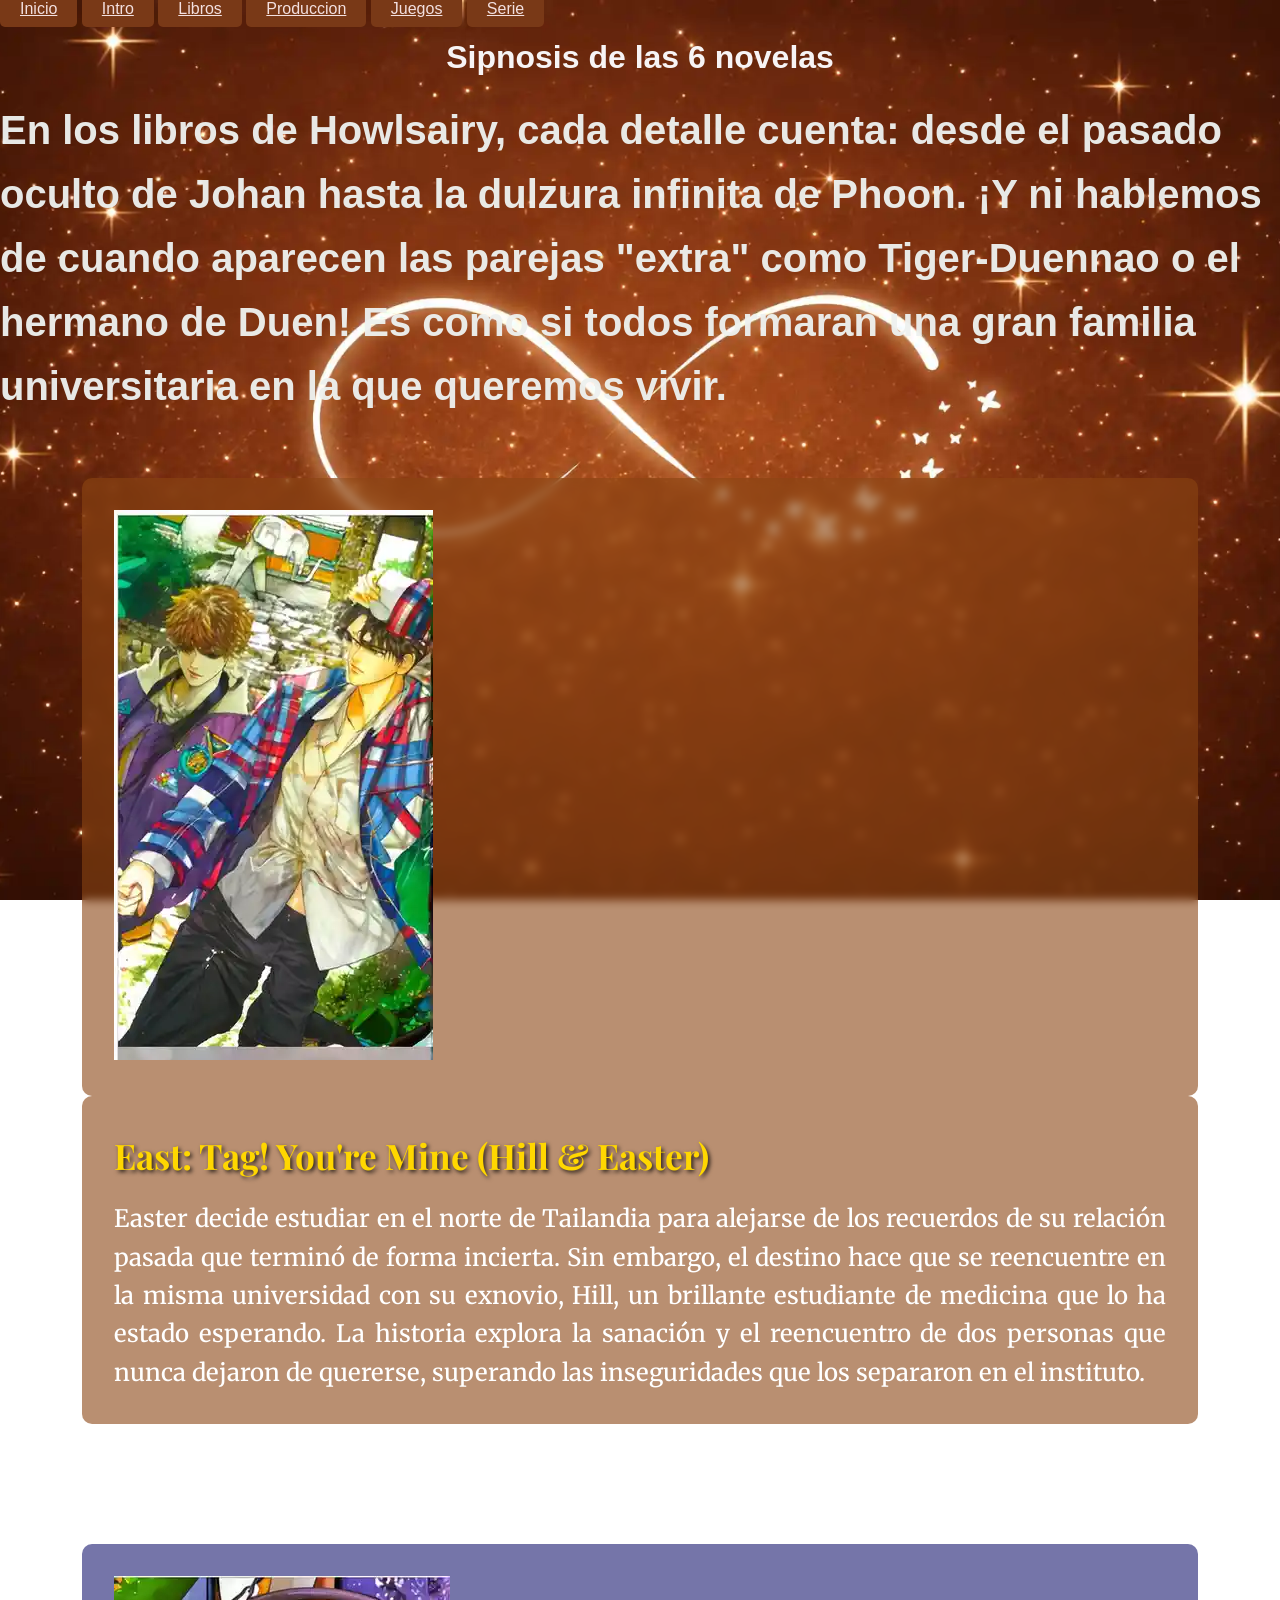
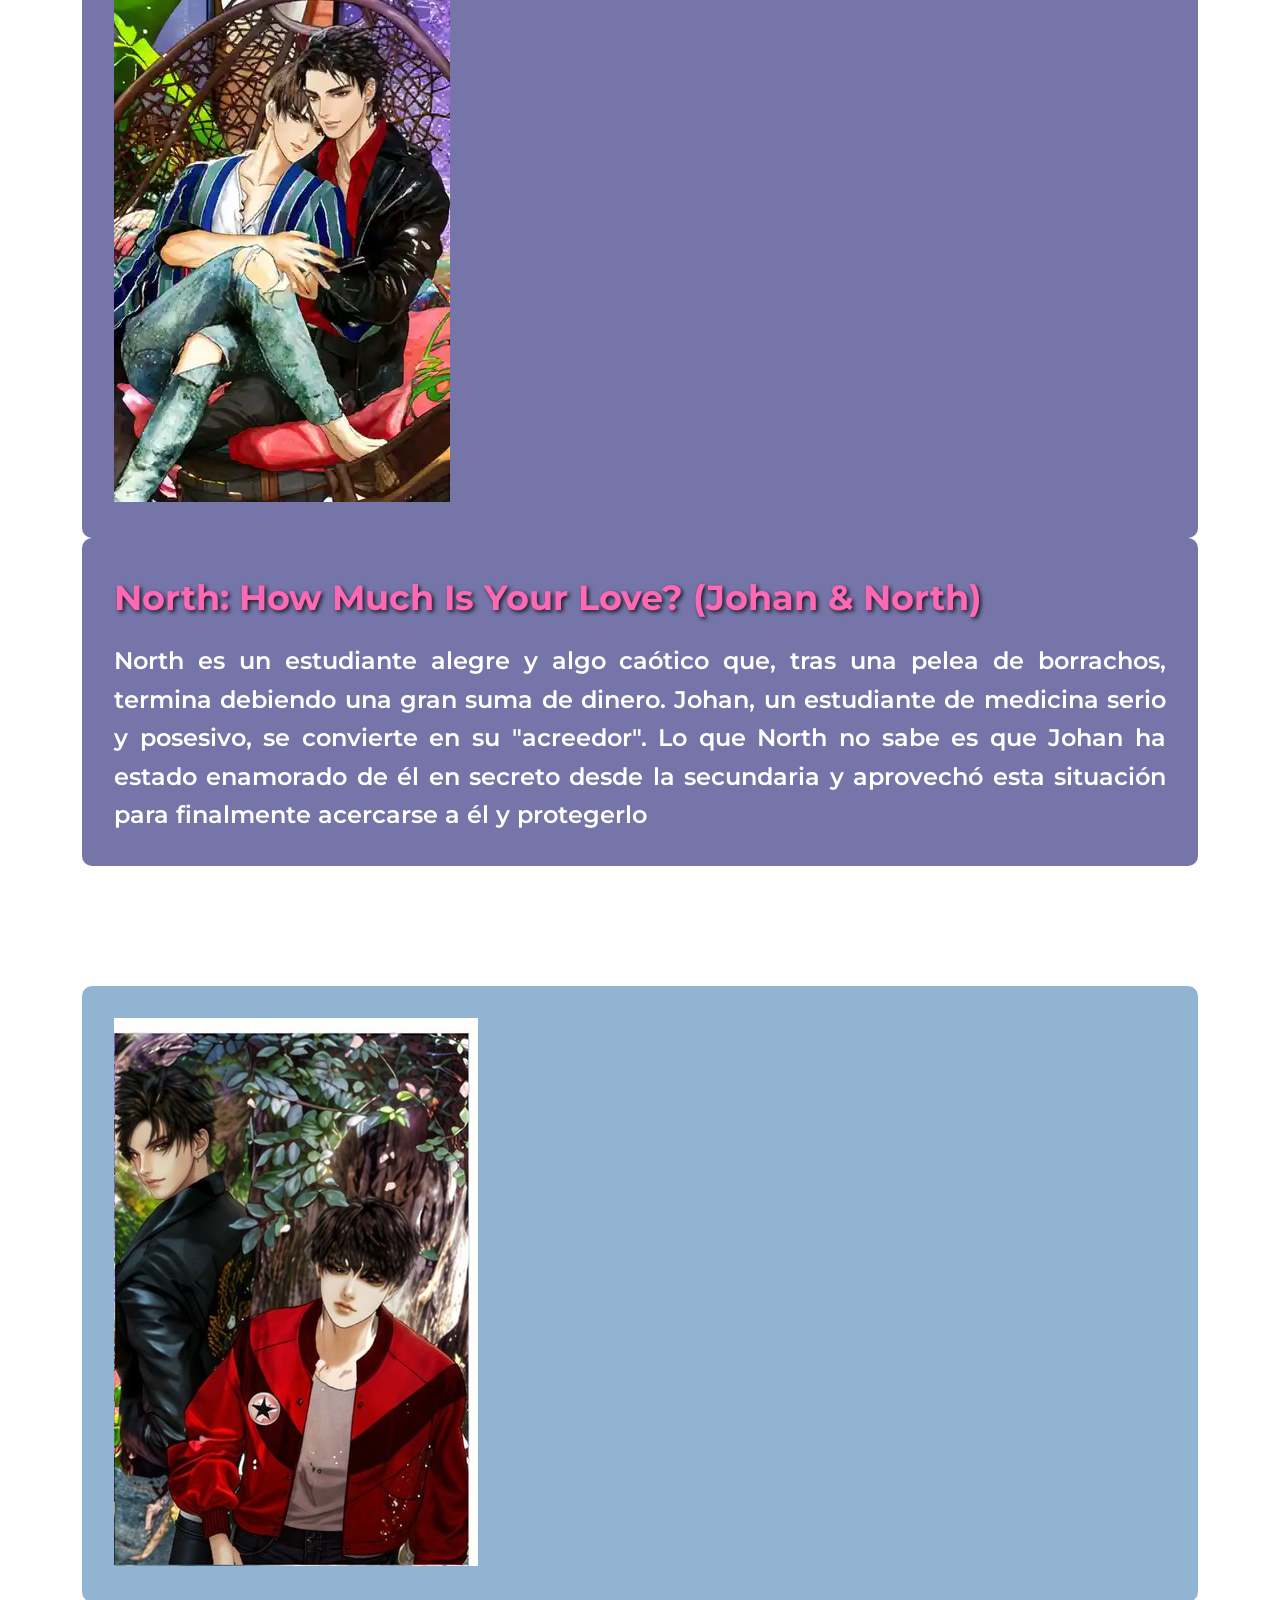
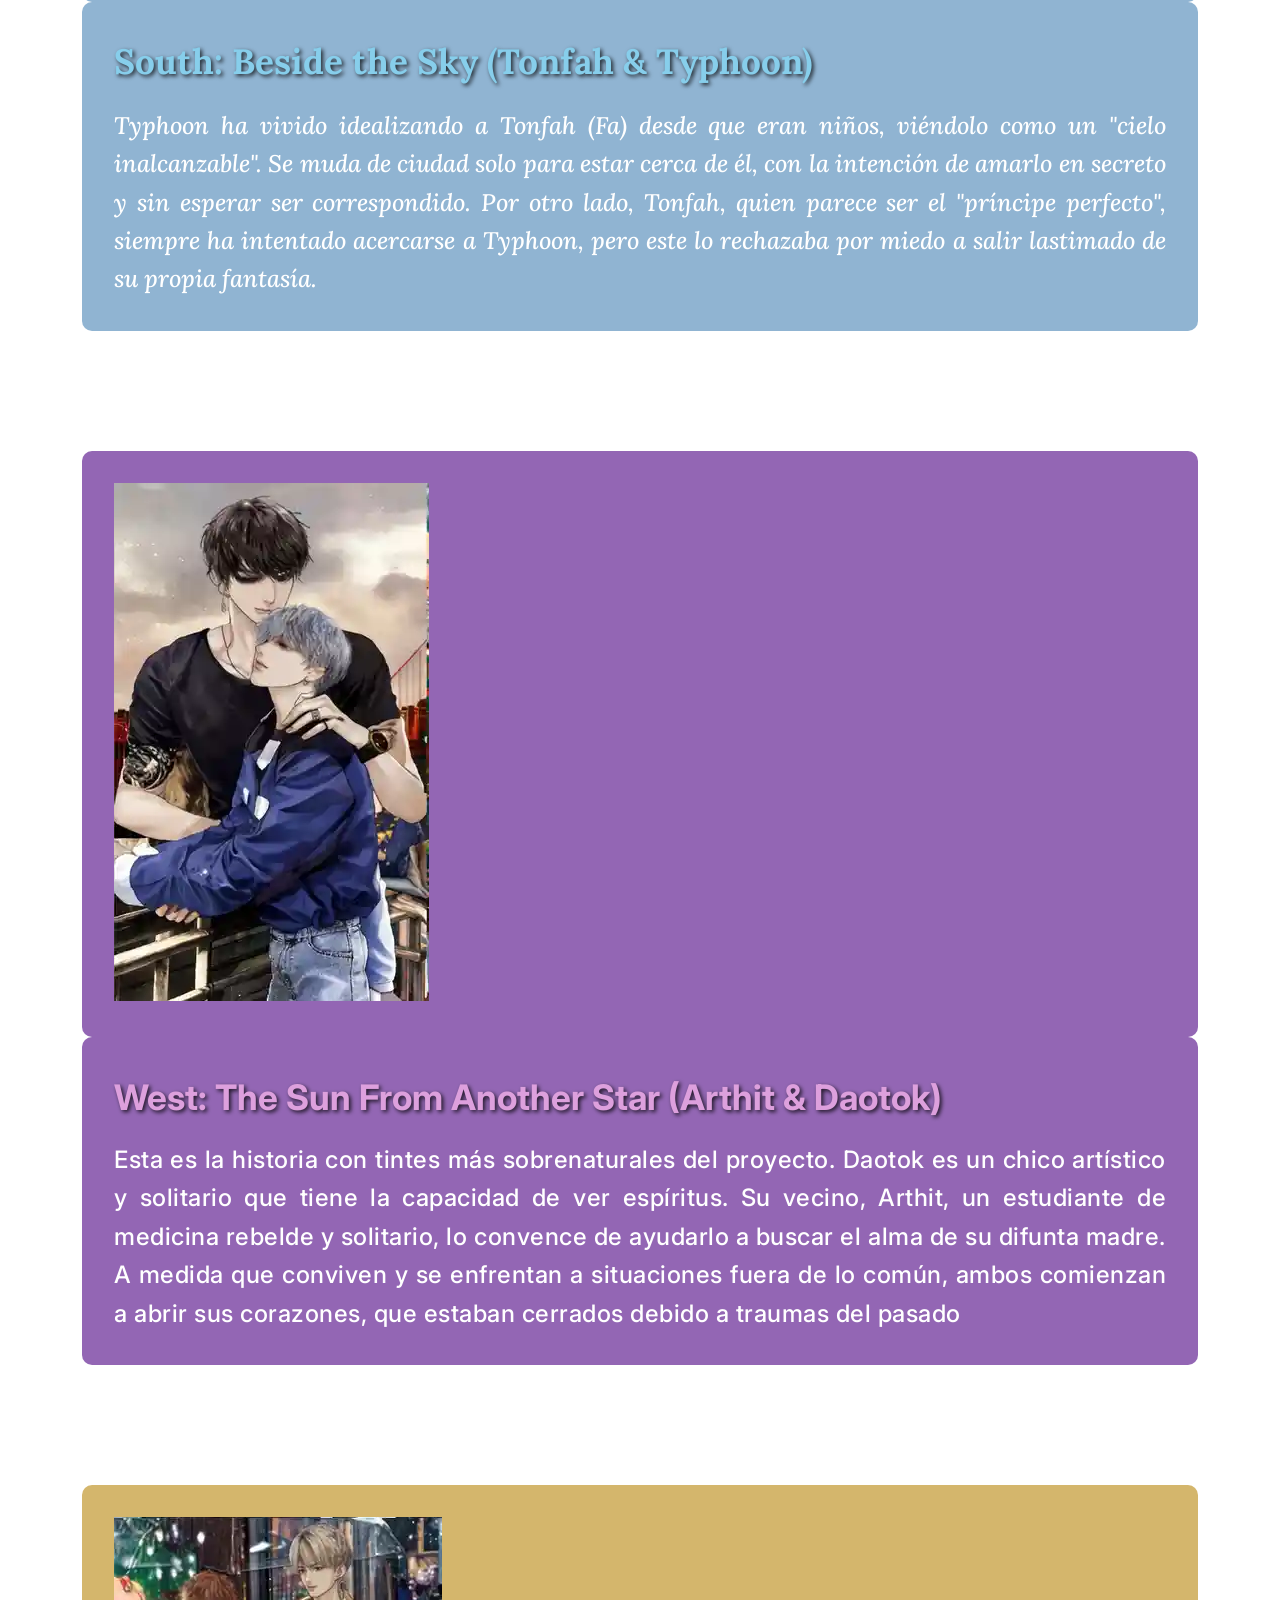
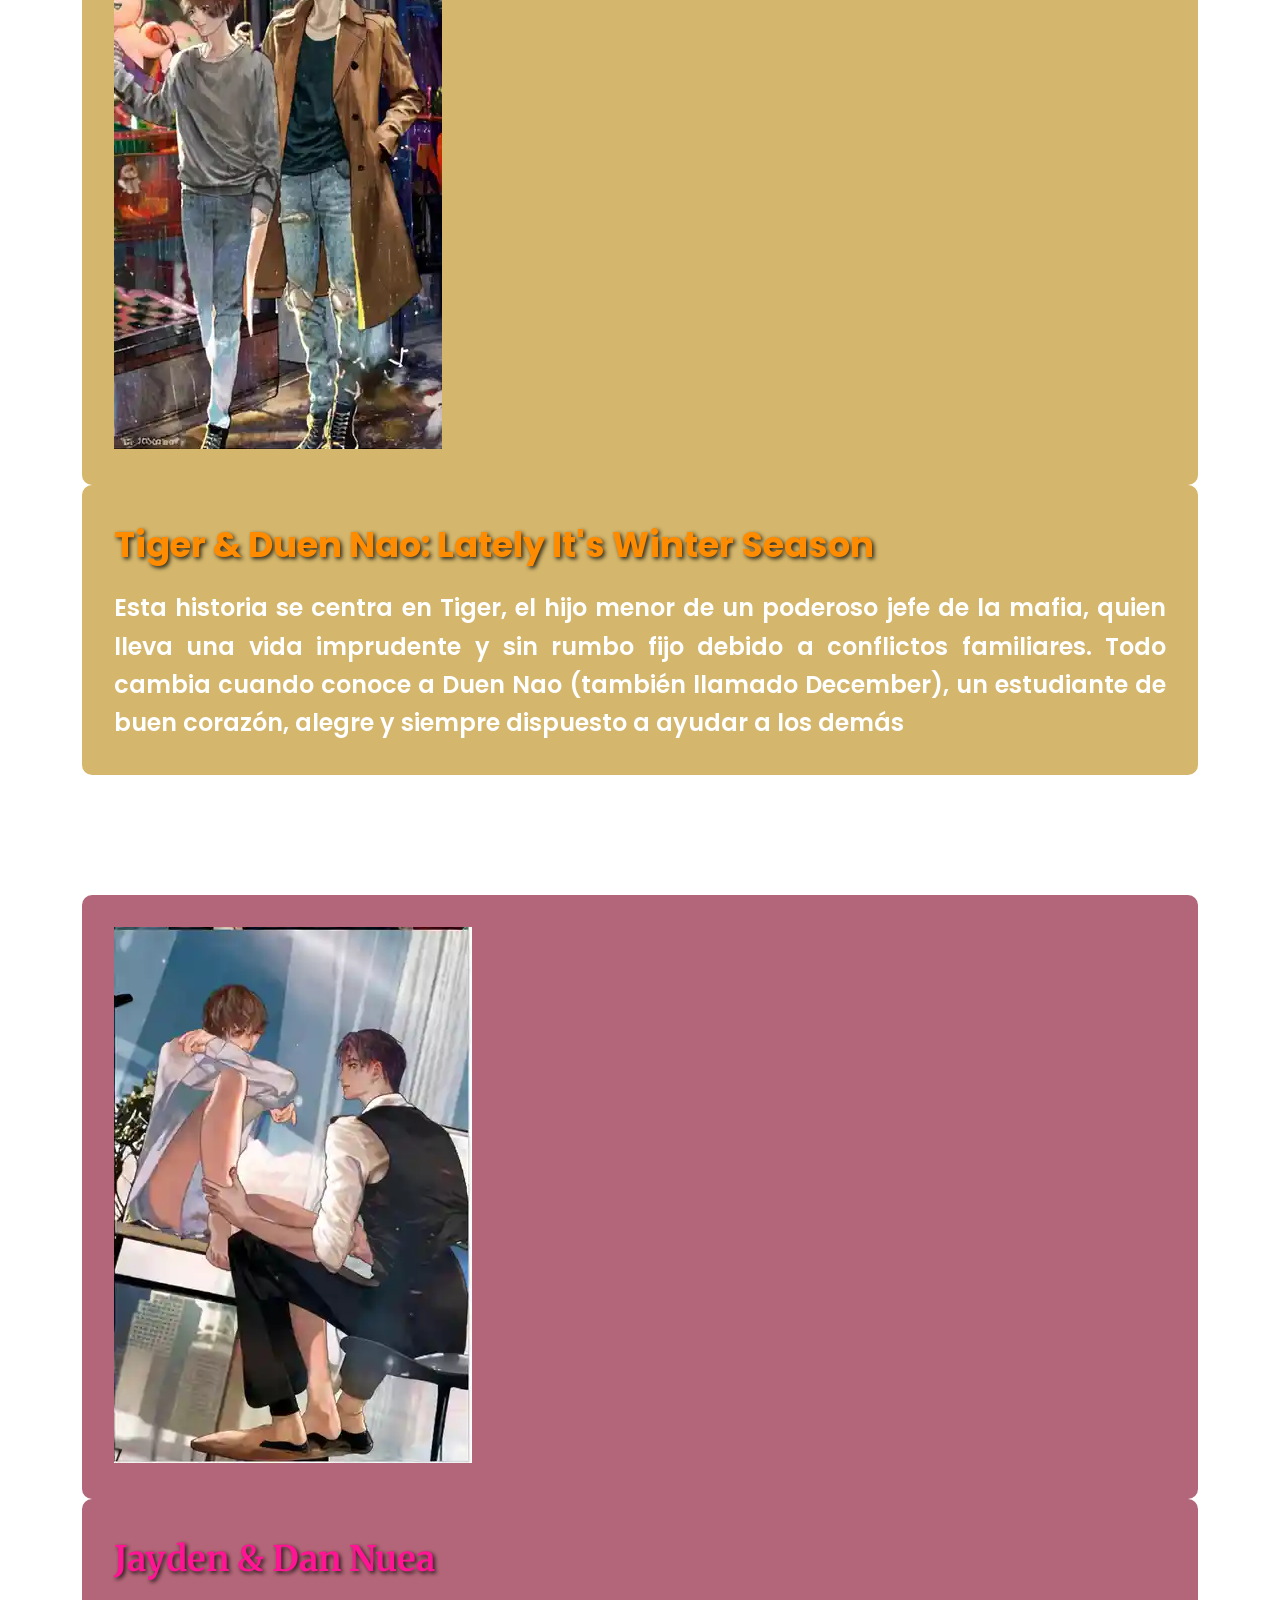
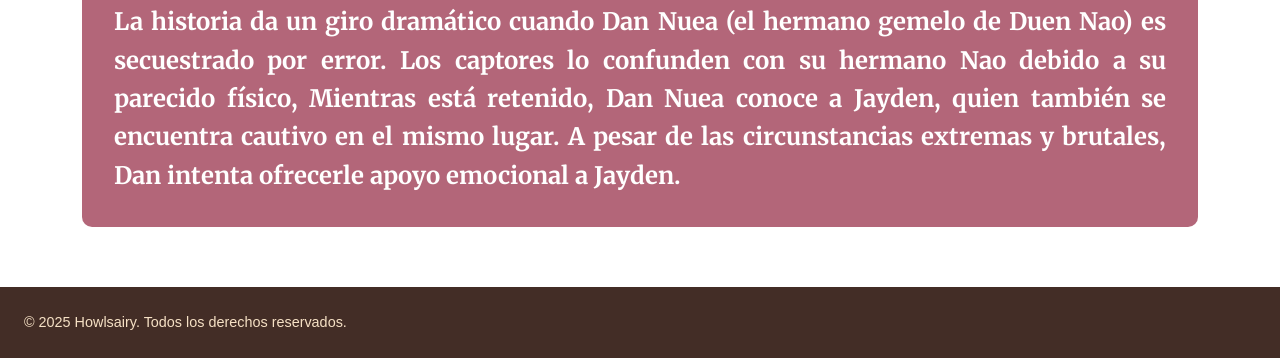
==== intro.html @ 306cd6b9 "tarde pero creo que ya quedo" ====
<!DOCTYPE html>
<html lang="en">

<head>
    <meta charset="UTF-8">
    <meta name="viewport" content="width=device-width, initial-scale=1.0">
    <link rel="stylesheet" href="css/estilos.css">
    <link rel="icon" href="img/intro.svg" type="image/svg+xml">
    <link href="https://fonts.googleapis.com/css2?family=Poppins:wght@400;700&family=Playfair+Display:wght@700&family=Merriweather:wght@400&family=Montserrat:wght@600&family=Lora:wght@500&family=Inter:wght@500&display=swap" rel="stylesheet">
    <title>Intro</title>
</head>

<body class="body-intro">
    <style>
        .body-intro {
            background: url('img/zzzzzzzzzzzzzzz.webp') no-repeat center center fixed;
            background-position: top center;
            background-size: cover;
            background-repeat: no-repeat;
        }
    </style>
    <header class="masthead text-center text-white">
        <div class="masthead-content">
            <a class="btn btn-custom btn-xl rounded-pill mt-5" href="index.html">Inicio</a>
             <a class="btn btn-custom btn-xl rounded-pill mt-5" href="intro.html">Intro</a>
            <a class="btn btn-custom btn-xl rounded-pill mt-5" href="libros.html">Libros</a>
            <a class="btn btn-custom btn-xl rounded-pill mt-5" href="produccion.html">Produccion</a>
            <a class="btn btn-custom btn-xl rounded-pill mt-5" href="juegos.html">Juegos</a>
            <a class="btn btn-custom btn-xl rounded-pill mt-5" href="series.html">Serie</a>
                <h1 class="masthead-heading mb-0">Sipnosis de las 6 novelas</h1>
                <h2 class="masthead-subheading mb-0">En los libros de Howlsairy, cada detalle cuenta: desde el pasado
                    oculto de Johan
                    hasta la dulzura infinita de Phoon. ¡Y ni hablemos de cuando aparecen las parejas
                    "extra" como Tiger-Duennao o el hermano de Duen!
                    Es como si todos formaran una gran familia universitaria en la que queremos vivir.</h2>
                <style>   
                    h1 {
                        color: #f7f4f5;
                        text-align: center;
                        height: auto;
                    }

                    h2 {
                        color: #edf0eef5;
                        font-size: 250%;
                        line-height: 1.6;
                        margin: 0px 0;
                    }
                </style>
        <div class="bg-circle-1 bg-circle"></div>
        <div class="bg-circle-2 bg-circle"></div>
        <div class="bg-circle-3 bg-circle"></div>
        <div class="bg-circle-4 bg-circle"></div>
    </header>
    <style>
        p {
            color: #f0eeeb;
            font-size: 150%;
            line-height: 1.6;
            text-align: justify;
            margin: 0px 0;
        }

        
        /* EAST - Playfair Display */
        .story-east .p-5 {
            background: rgba(139, 69, 19, 0.6);
            padding: 2rem ;
            border-radius: 10px;
            backdrop-filter: blur(5px);
        }
        .story-east h2 {
            font-family: 'Playfair Display', serif;
            font-size: 2.2rem;
            color: #ffd700;
            text-shadow: 2px 2px 4px rgba(0, 0, 0, 0.8);
            margin-bottom: 1rem;
        }
        .story-east p {
            font-family: 'Merriweather', serif;
            color: #fff;
            font-weight: 500;
        }

        /* NORTH - Montserrat */
        .story-north .p-5 {
            background: rgba(25, 25, 112, 0.6);
            padding: 2rem !important;
            border-radius: 10px;
            backdrop-filter: blur(5px);
        }
        .story-north h2 {
            font-family: 'Montserrat', sans-serif;
            font-size: 2.2rem;
            color: #ff69b4;
            text-shadow: 2px 2px 4px rgba(0, 0, 0, 0.8);
            margin-bottom: 1rem;
        }
        .story-north p {
            font-family: 'Montserrat', sans-serif;
            color: #fff;
            font-weight: 600;
        }

        /* SOUTH - Lora */
        .story-south .p-5 {
            background: rgba(70, 130, 180, 0.6);
            padding: 2rem !important;
            border-radius: 10px;
            backdrop-filter: blur(5px);
        }
        .story-south h2 {
            font-family: 'Lora', serif;
            font-size: 2.2rem;
            color: #87ceeb;
            text-shadow: 2px 2px 4px rgba(0, 0, 0, 0.8);
            margin-bottom: 1rem;
        }
        .story-south p {
            font-family: 'Lora', serif;
            color: #fff;
            font-weight: 500;
            font-style: italic;
        }

        /* WEST - Inter */
        .story-west .p-5 {
            background: rgba(75, 0, 130, 0.6);
            padding: 2rem !important;
            border-radius: 10px;
            backdrop-filter: blur(5px);
        }
        .story-west h2 {
            font-family: 'Inter', sans-serif;
            font-size: 2.2rem;
            color: #dda0dd;
            text-shadow: 2px 2px 4px rgba(0, 0, 0, 0.8);
            margin-bottom: 1rem;
        }
        .story-west p {
            font-family: 'Inter', sans-serif;
            color: #fff;
            font-weight: 500;
            letter-spacing: 0.5px;
        }

        /* TIGER - Poppins */
        .story-tiger .p-5 {
            background: rgba(184, 134, 11, 0.6);
            padding: 2rem !important;
            border-radius: 10px;
            backdrop-filter: blur(5px);
        }
        .story-tiger h2 {
            font-family: 'Poppins', sans-serif;
            font-size: 2.2rem;
            color: #ff8c00;
            text-shadow: 2px 2px 4px rgba(0, 0, 0, 0.8);
            margin-bottom: 1rem;
        }
        .story-tiger p {
            font-family: 'Poppins', sans-serif;
            color: #fff;
            font-weight: 600;
        }

        /* JAYDEN - Merriweather Bold */
        .story-jayden .p-5 {
            background: rgba(128, 0, 32, 0.6);
            padding: 2rem !important;
            border-radius: 10px;
            backdrop-filter: blur(5px);
        }
        .story-jayden h2 {
            font-family: 'Merriweather', serif;
            font-size: 2.2rem;
            color: #ff1493;
            text-shadow: 2px 2px 4px rgba(0, 0, 0, 0.8);
            margin-bottom: 1rem;
            font-weight: 700;
        }
        .story-jayden p {
            font-family: 'Merriweather', serif;
            color: #fff;
            font-weight: 700;
        }
    </style>

    <section id="scroll" class="story-east">
        <div class="container px-5">
            <div class="row gx-5 align-items-center">
                <div class="col order-lg-2">
                    <div class="p-5"><img class="img-fluid rounded-circle" src="img/ter y hill.webp" alt="..." /></div>
                </div>
                <div class="col order-lg-1">
                    <div class="p-5">
                        
                        <h2 class="display-4">East: Tag! You're Mine (Hill & Easter)</h2>
                        <p>Easter decide estudiar en el norte de Tailandia para alejarse de los recuerdos 
                            de su relación pasada que terminó de forma incierta.
                            Sin embargo, el destino hace que se reencuentre en la misma
                            universidad con su
                            exnovio, Hill, un brillante estudiante de medicina que lo ha estado esperando.
                            La historia explora la sanación y el reencuentro de dos personas que nunca dejaron de
                            quererse,
                            superando las inseguridades que los separaron en el instituto.</p>
                    </div>
                </div>
            </div>
        </div>
    </section>
    <section class="story-north">
        <div class="container px-5">
            <div class="row gx-5 align-items-center">
                <div class="col">
                    <div class="p-5"><img class="img-fluid rounded-circle" src="img/north.webp" alt="..." /></div>
                </div>
                <div class="col">
                    <div class="p-5">
                        <h2 class="display-4">North: How Much Is Your Love? (Johan & North)</h2>
                        <p>North es un estudiante alegre y algo caótico que, tras una pelea de borrachos,
                            termina debiendo una gran suma de dinero. Johan, un estudiante de medicina serio y posesivo,
                            se convierte en su "acreedor". Lo que North no sabe es que Johan ha estado enamorado
                            de él en secreto desde la secundaria y aprovechó esta situación para finalmente acercarse a
                            él y protegerlo</p>
                    </div>
                </div>
            </div>
        </div>
    </section>
    <section class="story-south">
        <div class="container px-5">
            <div class="row gx-5 align-items-center">
                <div class="col order-lg-2">
                    <div class="p-5"><img class="img-fluid rounded-circle" src="img/poon.jpg" alt="..." /></div>
                </div>
                <div class="col order-lg-1">
                    <div class="p-5">
                        <h2 class="display-4">South: Beside the Sky (Tonfah & Typhoon)</h2>
                        <p>Typhoon ha vivido idealizando a Tonfah (Fa) desde que eran niños, viéndolo como un "cielo
                            inalcanzable".
                            Se muda de ciudad solo para estar cerca de él, con la intención de amarlo en secreto y
                            sin esperar ser correspondido. Por otro lado, Tonfah, quien parece ser el "príncipe
                            perfecto",
                            siempre ha intentado acercarse a Typhoon,
                            pero este lo rechazaba por miedo a salir lastimado de su propia fantasía.</p>
                    </div>
                </div>
            </div>
        </div>
    </section>

    <section class="story-west">
        <div class="container px-5">
            <div class="row gx-5 align-items-center">
                <div class="col order-lg-2">
                    <div class="p-5"><img class="img-fluid rounded-circle" src="img/dao.webp" alt="..." /></div>
                </div>
                <div class="col order-lg-1">
                    <div class="p-5">
                        <h2 class="display-4">West: The Sun From Another Star (Arthit & Daotok)</h2>
                        <p>Esta es la historia con tintes más sobrenaturales del proyecto.
                            Daotok es un chico artístico y solitario que tiene la capacidad de ver espíritus.
                            Su vecino, Arthit, un estudiante de medicina rebelde y solitario, lo convence de ayudarlo a
                            buscar el
                            alma de su difunta madre. A medida que conviven y se enfrentan a situaciones fuera de lo
                            común,
                            ambos comienzan a abrir sus corazones, que estaban cerrados debido a traumas del pasado</p>
                    </div>
                </div>
            </div>
        </div>
    </section>
    <section class="story-tiger">
        <div class="container px-5">
            <div class="row gx-5 align-items-center">
                <div class="col order-lg-2">
                    <div class="p-5"><img class="img-fluid rounded-circle" src="img/tiguer.webp" alt="..." /></div>
                </div>
                <div class="col order-lg-1">
                    <div class="p-5">
                        <h2 class="display-4">Tiger & Duen Nao: Lately It's Winter Season</h2>
                        <p>Esta historia se centra en Tiger, el hijo menor de un poderoso jefe de la mafia,
                            quien lleva una vida imprudente y sin rumbo fijo debido a conflictos familiares.
                            Todo cambia cuando conoce a Duen Nao (también llamado December),
                            un estudiante de buen corazón, alegre y siempre dispuesto a ayudar a los demás</p>
                    </div>
                </div>
            </div>
        </div>
    </section>
    <section class="story-jayden">
        <div class="container px-5">
            <div class="row gx-5 align-items-center">
                <div class="col order-lg-2">
                    <div class="p-5"><img class="img-fluid rounded-circle" src="img/hermandi de na.webp" alt="..." />
                    </div>
                </div>
                <div class="col-lg-6 order-lg-1">
                    <div class="p-5">
                        <h2 class="display-4">Jayden & Dan Nuea </h2>
                        <p>La historia da un giro dramático cuando Dan Nuea
                            (el hermano gemelo de Duen Nao) es secuestrado por error.
                            Los captores lo confunden con su hermano Nao debido a su parecido físico,
                            Mientras está retenido, Dan Nuea conoce a Jayden, quien también se encuentra cautivo en el
                            mismo lugar.
                            A pesar de las circunstancias extremas y brutales,
                            Dan intenta ofrecerle apoyo emocional a Jayden.</p>
                    </div>
                </div>
            </div>
        </div>
    </section>
    
    <footer class="footer">
        <p>&copy; 2025 Howlsairy. Todos los derechos reservados.</p>
    </footer>
</body>

</html>
---- css/estilos.css ----
/* RESET */
* {
  box-sizing: border-box;
}

html, body {
  margin: 0;
  padding: 0;
}

/* BODY */
body {
  min-height: 100vh;
  background-image: linear-gradient(rgba(47, 23, 15, 0.65), rgba(47, 23, 15, 0.65)),
    url("../img/ahoratodos.webp");
  background-position: center;
  background-size: cover;
  background-repeat: no-repeat;
  font-family: "Raleway", sans-serif;
  color: #333;
}

/* HEADER */
.hhhhh {
  background: linear-gradient(rgba(245, 138, 138, 0.5), rgba(0, 0, 0, 0.5));
  padding: 2rem 1rem;
  text-align: center;
}

.site-heading-lower {
  color: #f6e1c5;
  font-size: 2.5rem;
}

/* NAVBAR */
#mainNav {
  background-color: rgba(47, 23, 15, 0.9);
  padding: 1rem 0;
}

/* 🔥 QUITA LOS PUNTOS */
.navbar-nav {
  list-style: none;
  padding: 0;
  margin: 0;

  display: flex;
  justify-content: center;
  align-items: center;
  flex-wrap: wrap;
  gap: 10px;
}

/* ITEMS */
.nav-item {
  display: inline-block;
}

/* LINKS */
.nav-link {
  text-decoration: none;
  color: rgba(255, 255, 255, 0.8);
  font-weight: 700;
  padding: 8px 14px;
  transition: 0.3s;
}

.nav-link:hover {
  color: #e6a756;
}

/* BOTÓN HAMBURGUESA */
.navbar-toggler {
  background: none;
  border: none;
  cursor: pointer;
  display: block;
  margin: auto;
}

/* ICONO */
.navbar-toggler-icon {
  display: block;
  width: 30px;
  height: 3px;
  background-color: white;
  position: relative;
}

.navbar-toggler-icon::before,
.navbar-toggler-icon::after {
  content: "";
  position: absolute;
  width: 30px;
  height: 3px;
  background-color: white;
  left: 0;
}

.navbar-toggler-icon::before {
  top: -8px;
}

.navbar-toggler-icon::after {
  top: 8px;
}

/* MENU COLAPSABLE */
.navbar-collapse {
  display: none;
  text-align: center;
}

.navbar-collapse.show {
  display: block;
}

/* 💻 DESKTOP */
@media (min-width: 768px) {
  .navbar-collapse {
    display: flex !important;
    justify-content: center;
  }

  .navbar-toggler {
    display: none;
  }
}

/* CONTENEDOR */
.container {
  width: 90%;
  max-width: 1200px;
  margin: auto;
}

/* INTRO */
.intro {
  display: flex;
  align-items: center;
  justify-content: center;
  gap: 2rem;
  flex-wrap: wrap;
}

/* IMAGEN */
.intro-img {
  max-width: 300px;
  width: 100%;
}

/* TEXTO */
.intro-text {
  max-width: 500px;
  text-align: center;
}

/* TARJETA */
.bg-faded {
  background: rgba(255, 255, 255, 0.9);
  padding: 2rem;
  border-radius: 12px;
}

/* SECCIONES */
section {
  padding: 60px 20px;
}

/* CTA */
.cta {
  background: rgba(0, 0, 0, 0.3);
}

.cta-inner {
  padding: 2rem;
  border-radius: 12px;
}

/* FOOTER */
.footer {
  background: rgba(47, 23, 15, 0.9);
  text-align: center;
  padding: 1.5rem;
}

.footer p {
  color: #f6e1c5;
  font-size: 0.9rem;
}

/* 📱 MÓVIL */
@media (max-width: 576px) {
  .site-heading-lower {
    font-size: 1.8rem;
  }

  .nav-link {
    display: block;
    padding: 10px;
  }

  section {
    padding: 40px 10px;
  }

  .intro {
    flex-direction: column;
  }
}

.btn-custom {
    background-color: #793917; /* marroncito */
    color: rgb(243, 224, 224);
    border: none;
    padding: 10px 20px;
    font-size: 1rem;
    border-radius: 5px;
    cursor: pointer;
   background-position: center;
    background-size: cover;
}

.btn-custom:hover {
    background-color: #5a321f;
    color: white;
}
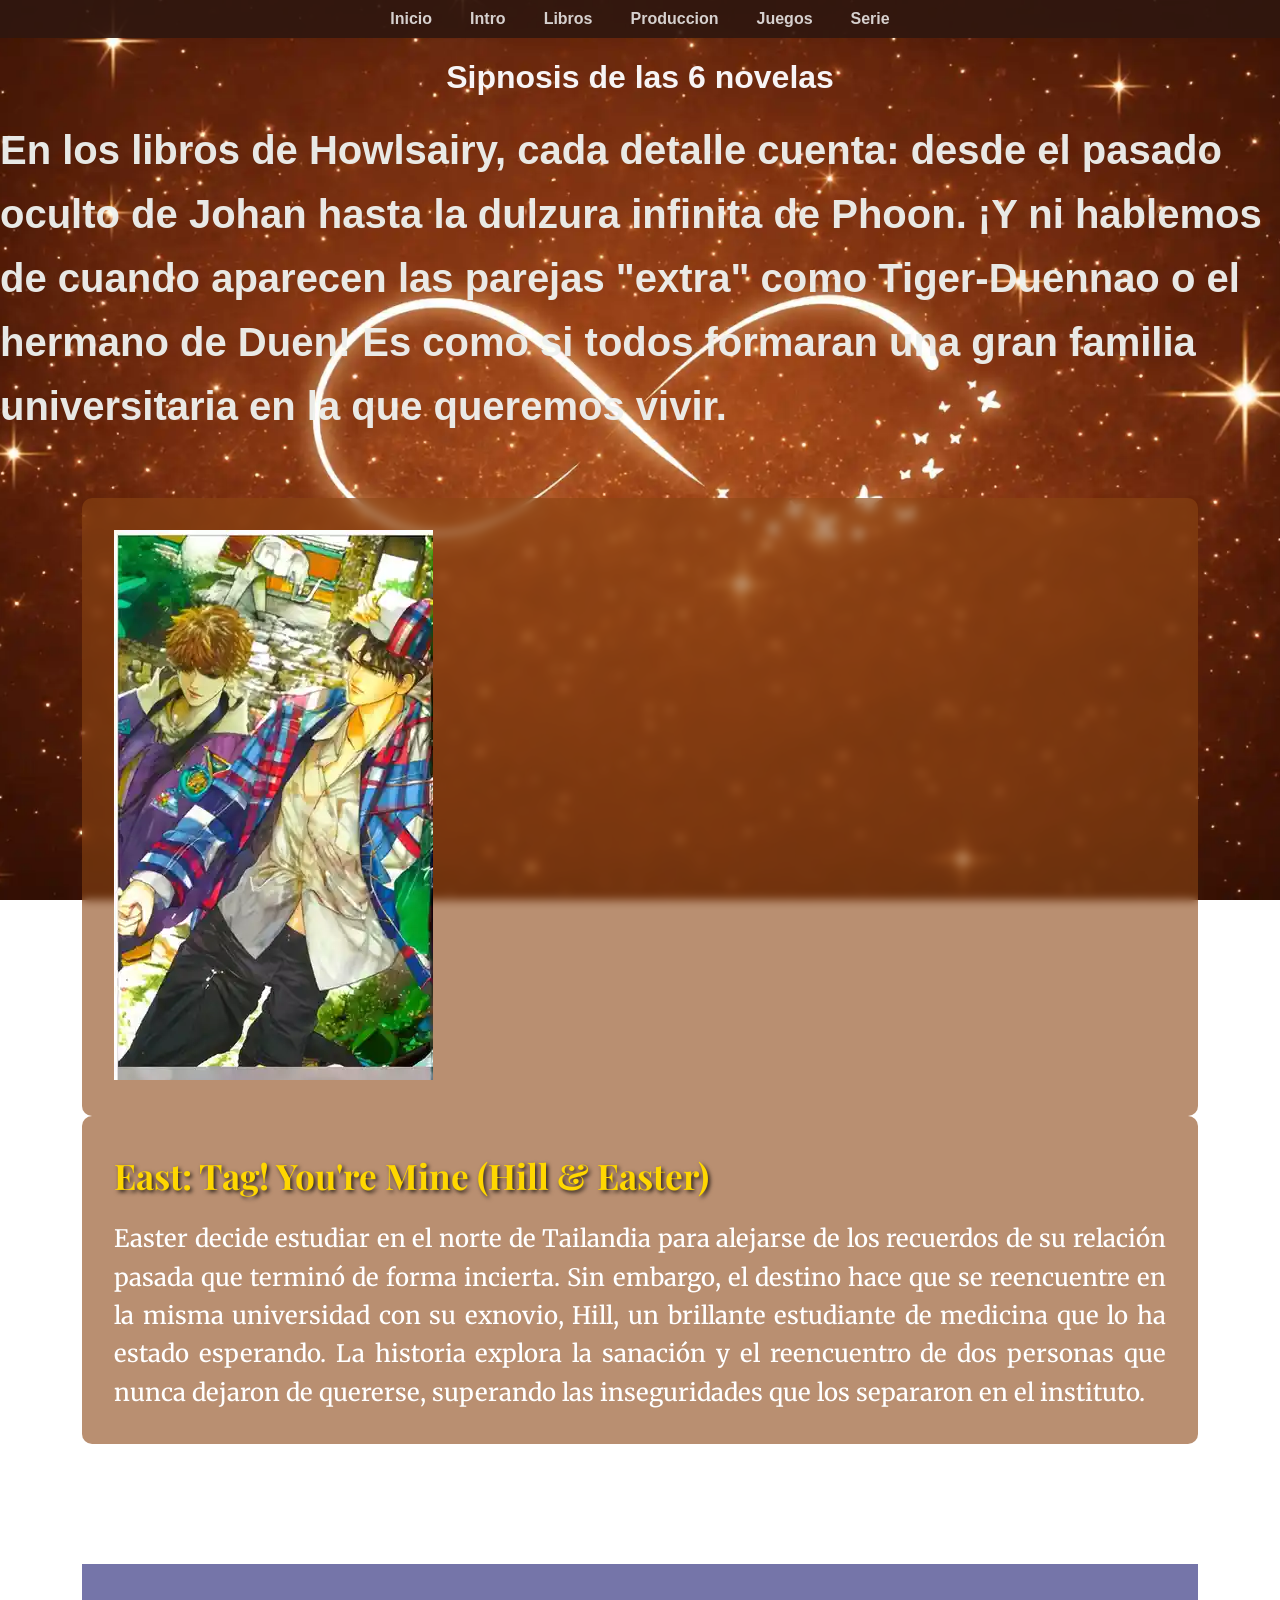
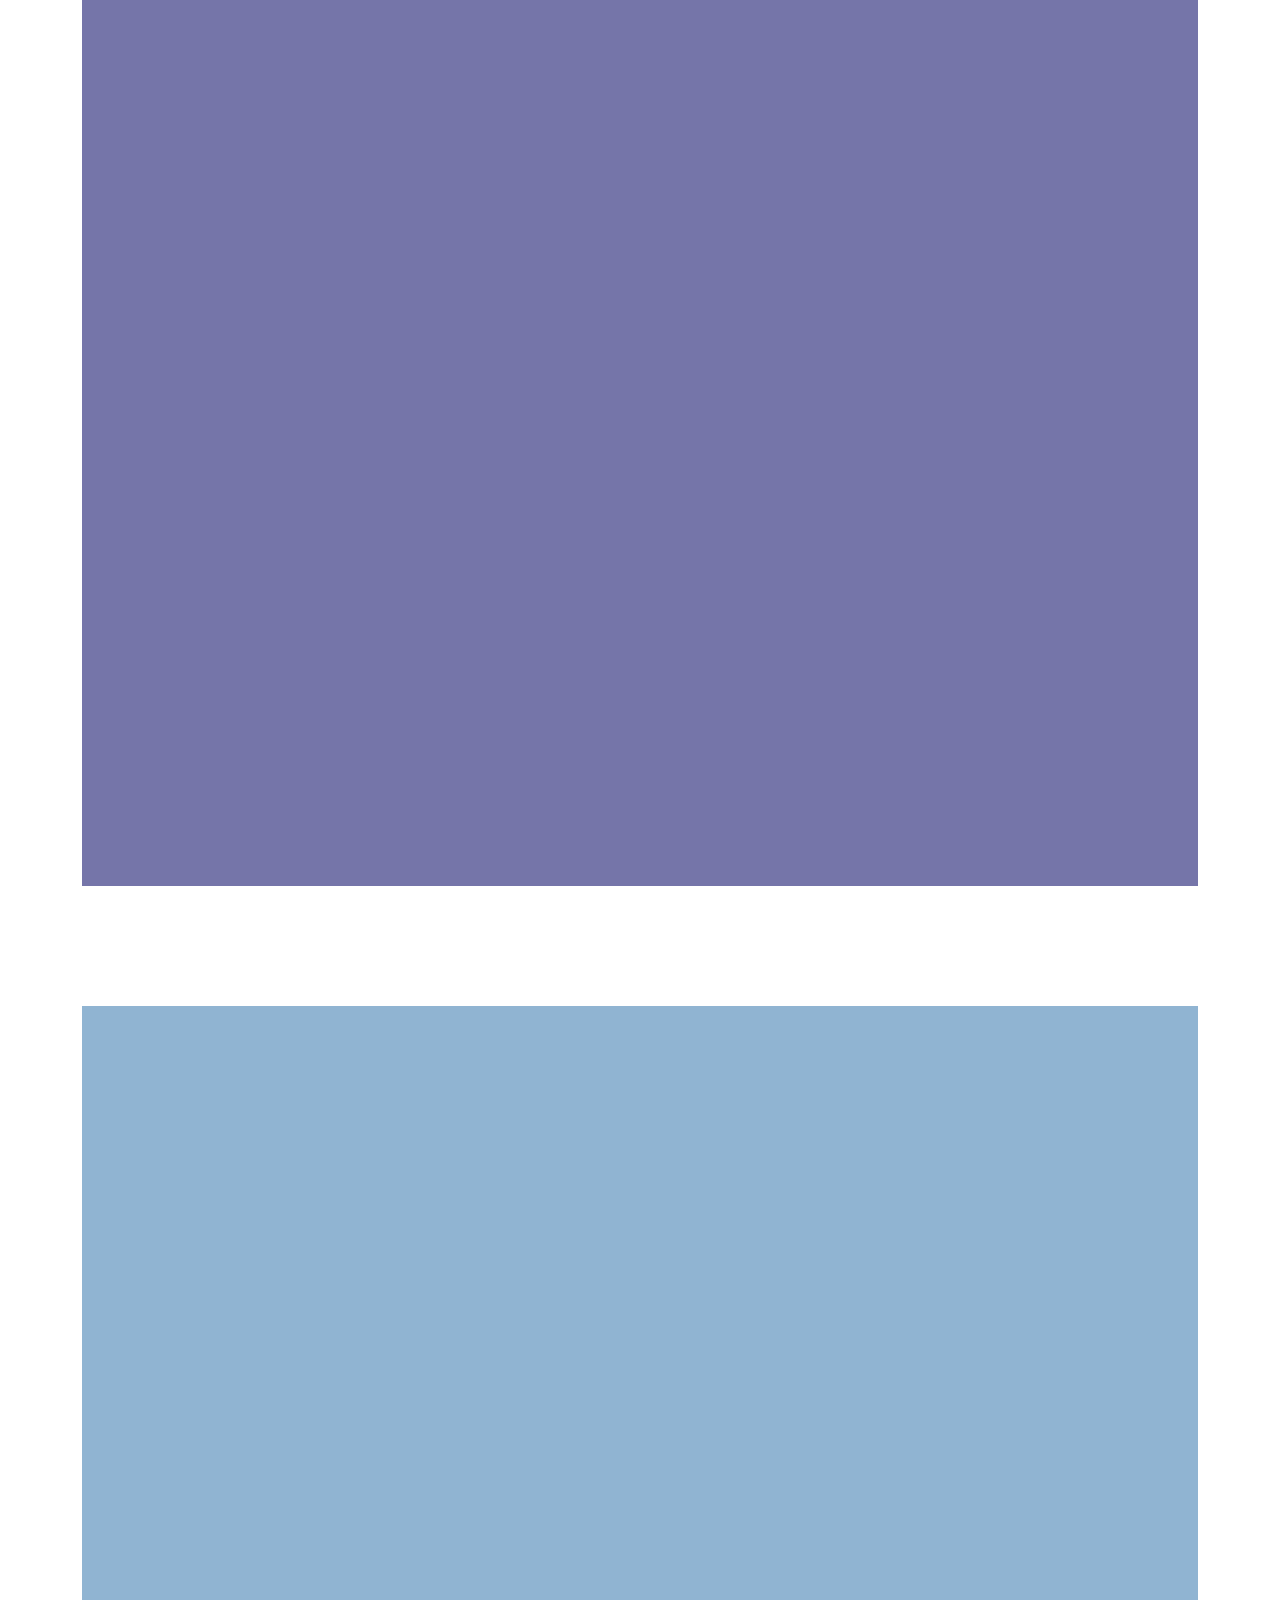
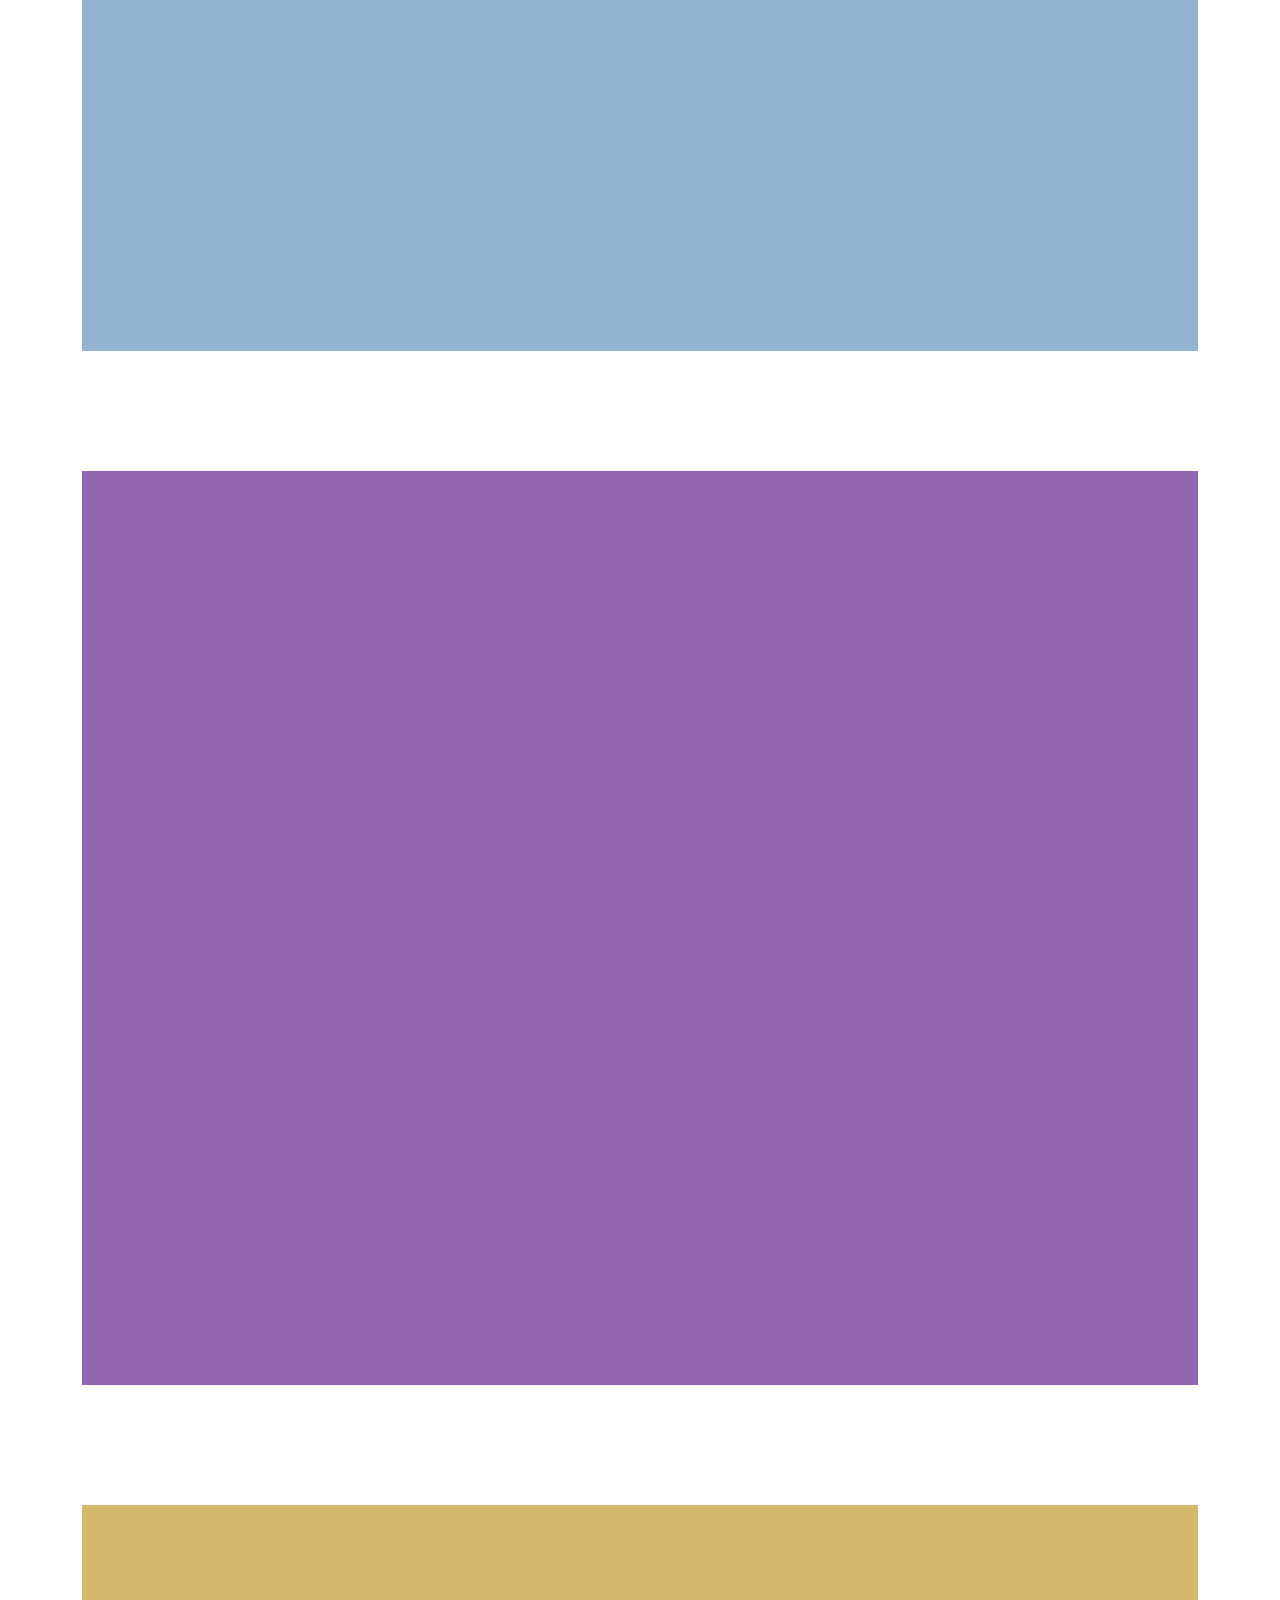
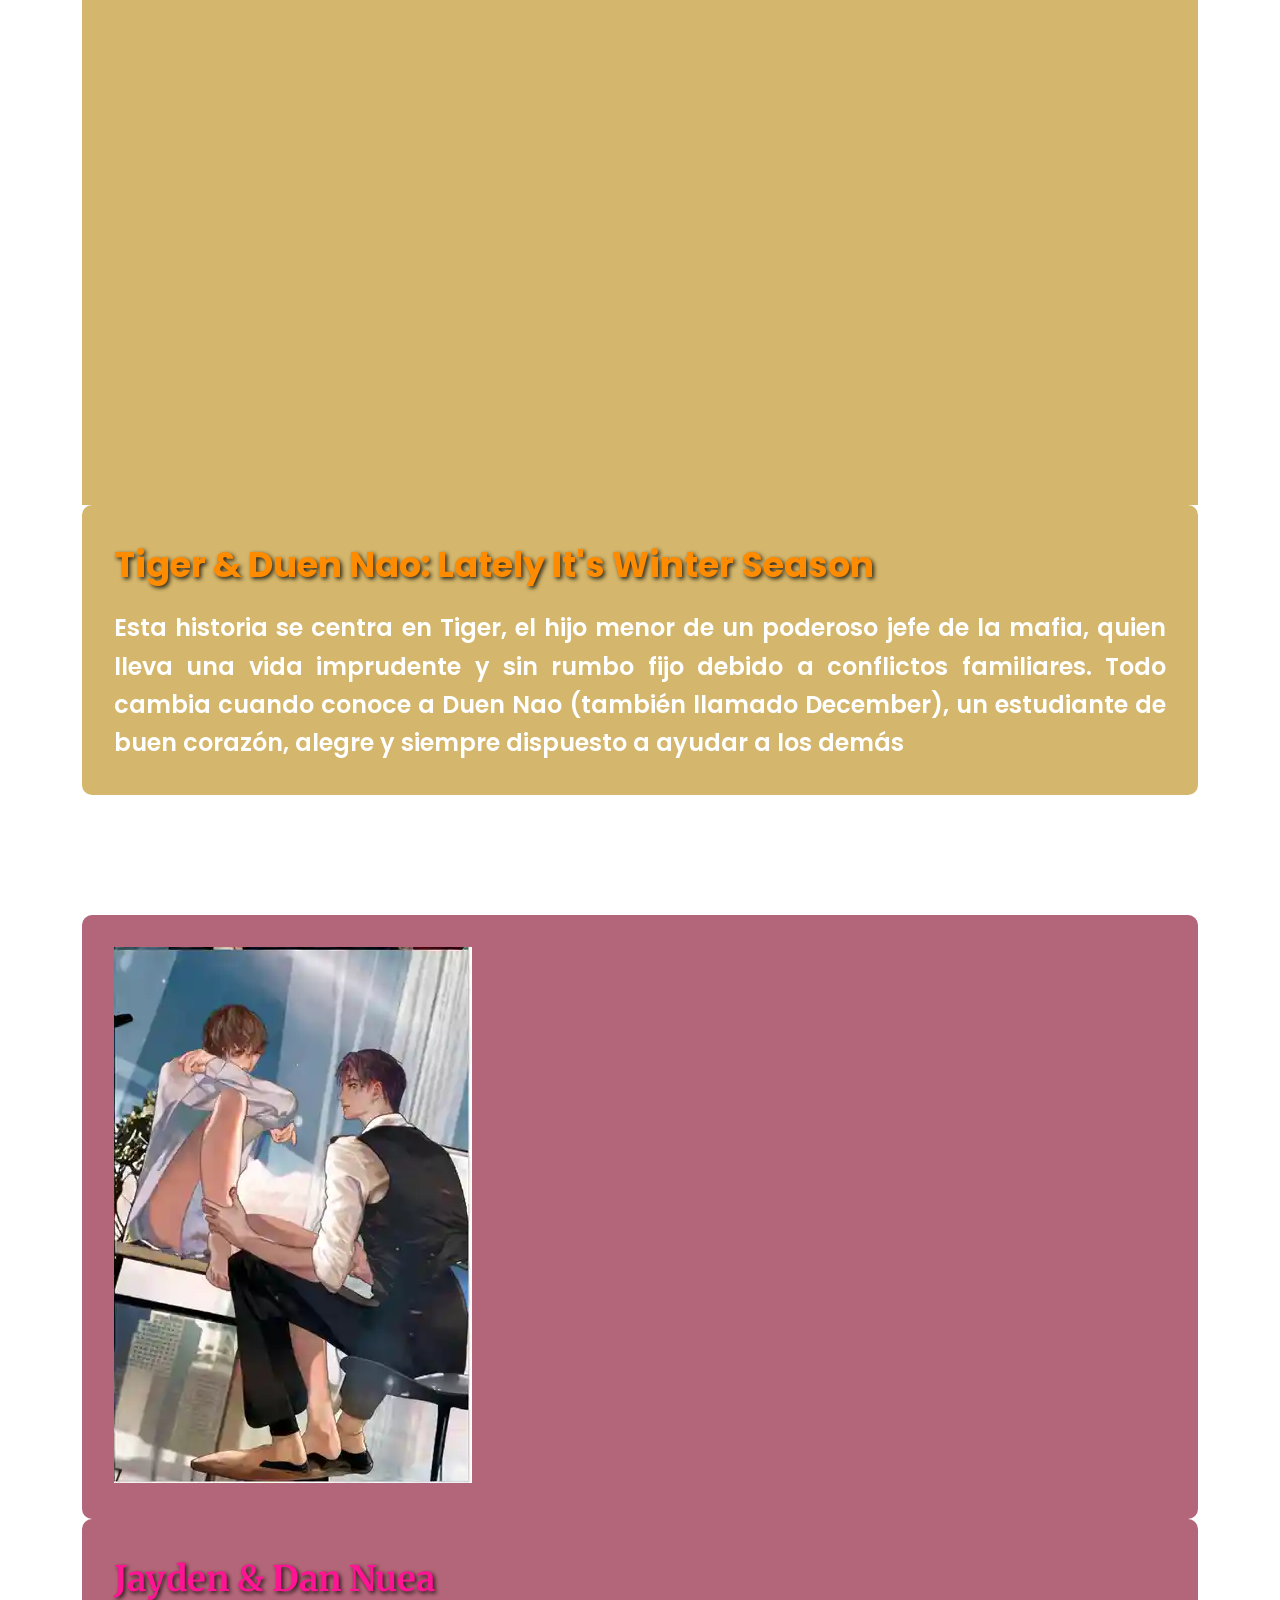
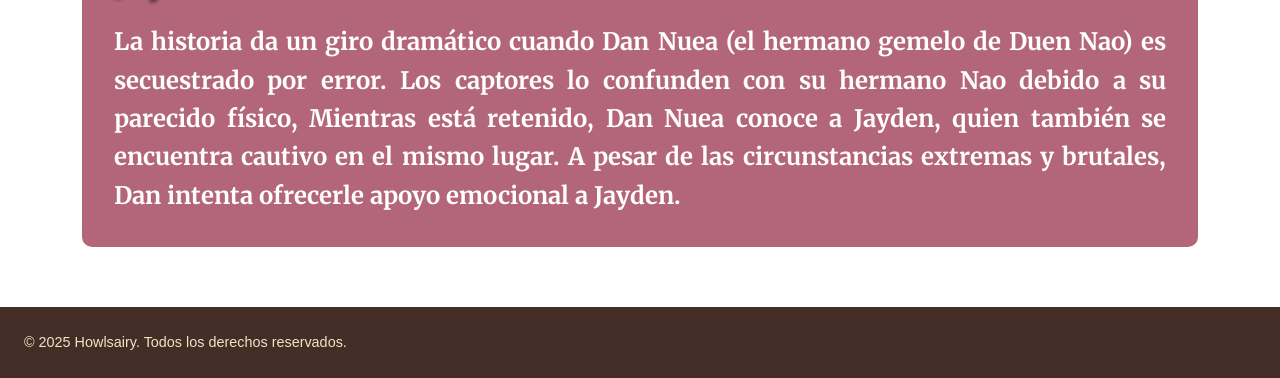
==== commit 44bcc062: "arreglo los menus" ====
--- a/intro.html
+++ b/intro.html
@@ -5,6 +5,7 @@
     <meta charset="UTF-8">
     <meta name="viewport" content="width=device-width, initial-scale=1.0">
     <link rel="stylesheet" href="css/estilos.css">
+    <link rel="stylesheet" href="js/juegos.js">
     <link rel="icon" href="img/intro.svg" type="image/svg+xml">
     <link href="https://fonts.googleapis.com/css2?family=Poppins:wght@400;700&family=Playfair+Display:wght@700&family=Merriweather:wght@400&family=Montserrat:wght@600&family=Lora:wght@500&family=Inter:wght@500&display=swap" rel="stylesheet">
     <title>Intro</title>
@@ -19,14 +20,25 @@
             background-repeat: no-repeat;
         }
     </style>
+        <nav class="navbar navbar-expand-lg navbar-dark py-lg-4" id="mainNav">
+        <div class="container">
+            <button class="navbar-toggler" type="button" data-bs-toggle="collapse"
+                data-bs-target="#navbarSupportedContent" aria-controls="navbarSupportedContent" aria-expanded="false"
+                aria-label="Toggle navigation"><span class="navbar-toggler-icon"></span></button>
+            <div class="collapse navbar-collapse" id="navbarSupportedContent">
+                <ul class="navbar-nav mx-auto">
+                    <li class="nav-item px-lg-4"><a class="nav-link text-uppercase" href="index.html">Inicio</a></li>
+                    <li class="nav-item px-lg-4"><a class="nav-link text-uppercase" href="intro.html">Intro</a></li>
+                    <li class="nav-item px-lg-4"><a class="nav-link text-uppercase" href="libros.html">Libros</a></li>
+                    <li class="nav-item px-lg-4"><a class="nav-link text-uppercase"
+                            href="produccion.html">Produccion</a></li>
+                    <li class="nav-item px-lg-4"><a class="nav-link text-uppercase" href="juegos.html">Juegos</a></li>
+                    <li class="nav-item px-lg-4"><a class="nav-link text-uppercase" href="series.html">Serie</a></li>
+                </ul>
+            </div>
+        </div>
+    </nav>
     <header class="masthead text-center text-white">
-        <div class="masthead-content">
-            <a class="btn btn-custom btn-xl rounded-pill mt-5" href="index.html">Inicio</a>
-             <a class="btn btn-custom btn-xl rounded-pill mt-5" href="intro.html">Intro</a>
-            <a class="btn btn-custom btn-xl rounded-pill mt-5" href="libros.html">Libros</a>
-            <a class="btn btn-custom btn-xl rounded-pill mt-5" href="produccion.html">Produccion</a>
-            <a class="btn btn-custom btn-xl rounded-pill mt-5" href="juegos.html">Juegos</a>
-            <a class="btn btn-custom btn-xl rounded-pill mt-5" href="series.html">Serie</a>
                 <h1 class="masthead-heading mb-0">Sipnosis de las 6 novelas</h1>
                 <h2 class="masthead-subheading mb-0">En los libros de Howlsairy, cada detalle cuenta: desde el pasado
                     oculto de Johan
@@ -315,6 +327,14 @@
     <footer class="footer">
         <p>&copy; 2025 Howlsairy. Todos los derechos reservados.</p>
     </footer>
+    <script>
+  const btn = document.querySelector('.menu-btn');
+  const menu = document.querySelector('.menu');
+
+  btn.addEventListener('click', () => {
+    menu.classList.toggle('show');
+  });
+</script>
 </body>
 
 </html>
--- a/css/estilos.css
+++ b/css/estilos.css
@@ -227,3 +227,149 @@
 }
 
 
+/* 📱 RESPONSIVE MÓVIL REAL */
+@media (max-width: 768px) {
+
+  /* BODY */
+  body {
+    font-size: 0.95rem;
+    overflow-x: hidden;
+  }
+
+  /* HEADER */
+  .site-heading-lower {
+    font-size: 1.8rem;
+    text-align: center;
+  }
+
+  /* MENÚ */
+  .navbar-nav {
+    flex-direction: column;
+    align-items: center;
+    gap: 5px;
+  }
+
+  .nav-link {
+    font-size: 0.9rem;
+    padding: 8px;
+  }
+
+  /* BOTÓN HAMBURGUESA */
+  .navbar-toggler {
+    display: block;
+    margin: 10px auto;
+  }
+
+  /* MENÚ DESPLEGABLE */
+  .navbar-collapse {
+    display: none;
+  }
+
+  .navbar-collapse.show {
+    display: block;
+  }
+
+  /* INTRO */
+  .intro {
+    flex-direction: column;
+    text-align: center;
+  }
+
+  .intro-img {
+    max-width: 90%;
+  }
+
+  .intro-text {
+    width: 100%;
+    padding: 1rem;
+  }
+
+  /* TEXTOS */
+  h1 {
+    font-size: 1.5rem;
+  }
+
+  h2 {
+    font-size: 1.2rem;
+  }
+
+  p {
+    font-size: 0.95rem;
+  }
+
+  /* SECCIONES */
+  section {
+    padding: 40px 10px;
+  }
+
+  /* BOTONES */
+  .btn-custom {
+    width: 100%;
+    max-width: 300px;
+    font-size: 0.95rem;
+  }
+
+  /* IMÁGENES */
+  img {
+    max-width: 90%;
+  }
+
+  /* FOOTER */
+  .footer p {
+    font-size: 0.8rem;
+  }
+}
+
+/* NAV */
+#mainNav {
+  background: rgba(47, 23, 15, 0.9);
+  padding: 10px;
+  text-align: center;
+}
+
+/* BOTÓN */
+.menu-btn {
+  font-size: 24px;
+  background: none;
+  border: none;
+  color: white;
+  cursor: pointer;
+  display: none;
+}
+
+/* MENÚ */
+.menu {
+  display: flex;
+  justify-content: center;
+  gap: 15px;
+}
+
+.menu a {
+  color: white;
+  text-decoration: none;
+  font-weight: bold;
+}
+
+/* 📱 CELULAR */
+@media (max-width: 768px) {
+
+  .menu-btn {
+    display: block;
+    margin: auto;
+  }
+
+  .menu {
+    display: none;
+    flex-direction: column;
+    margin-top: 10px;
+  }
+
+  .menu.show {
+    display: flex;
+  }
+
+  .menu a {
+    padding: 10px;
+    border-top: 1px solid rgba(255,255,255,0.2);
+  }
+}
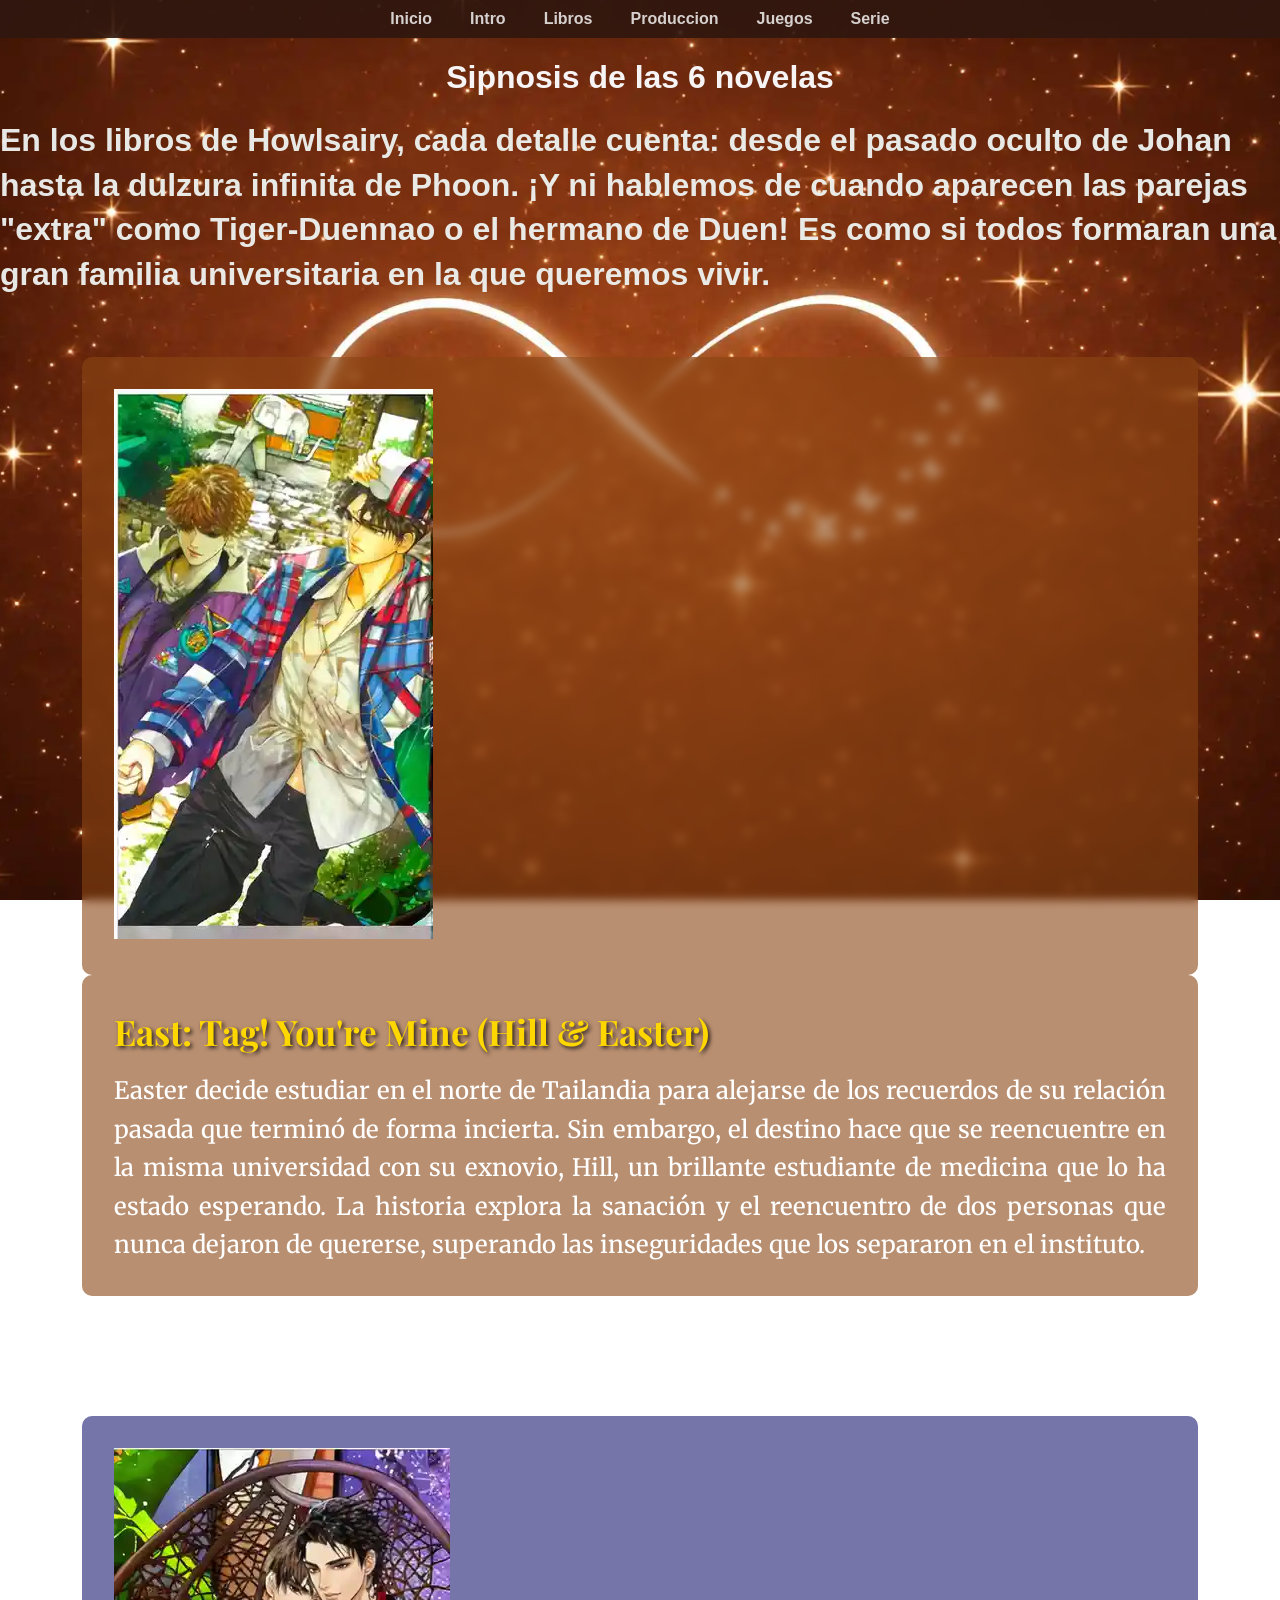
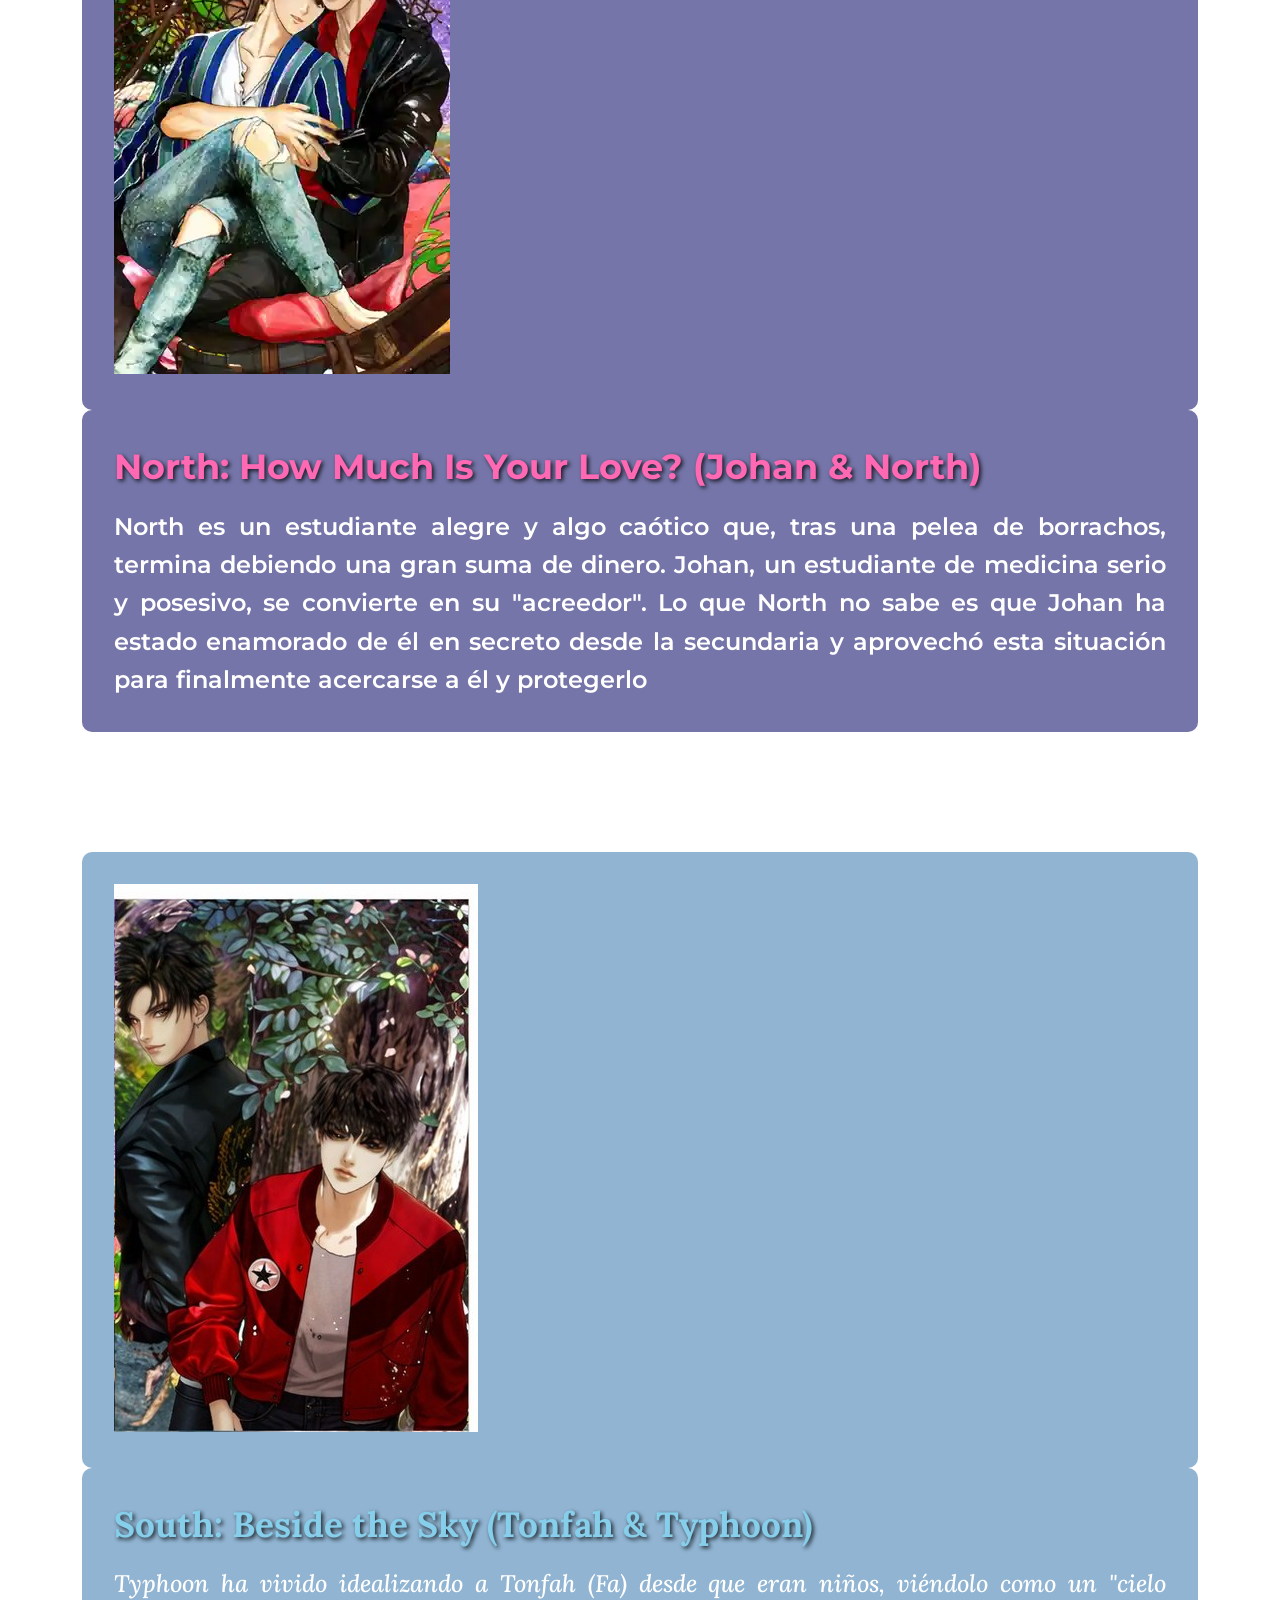
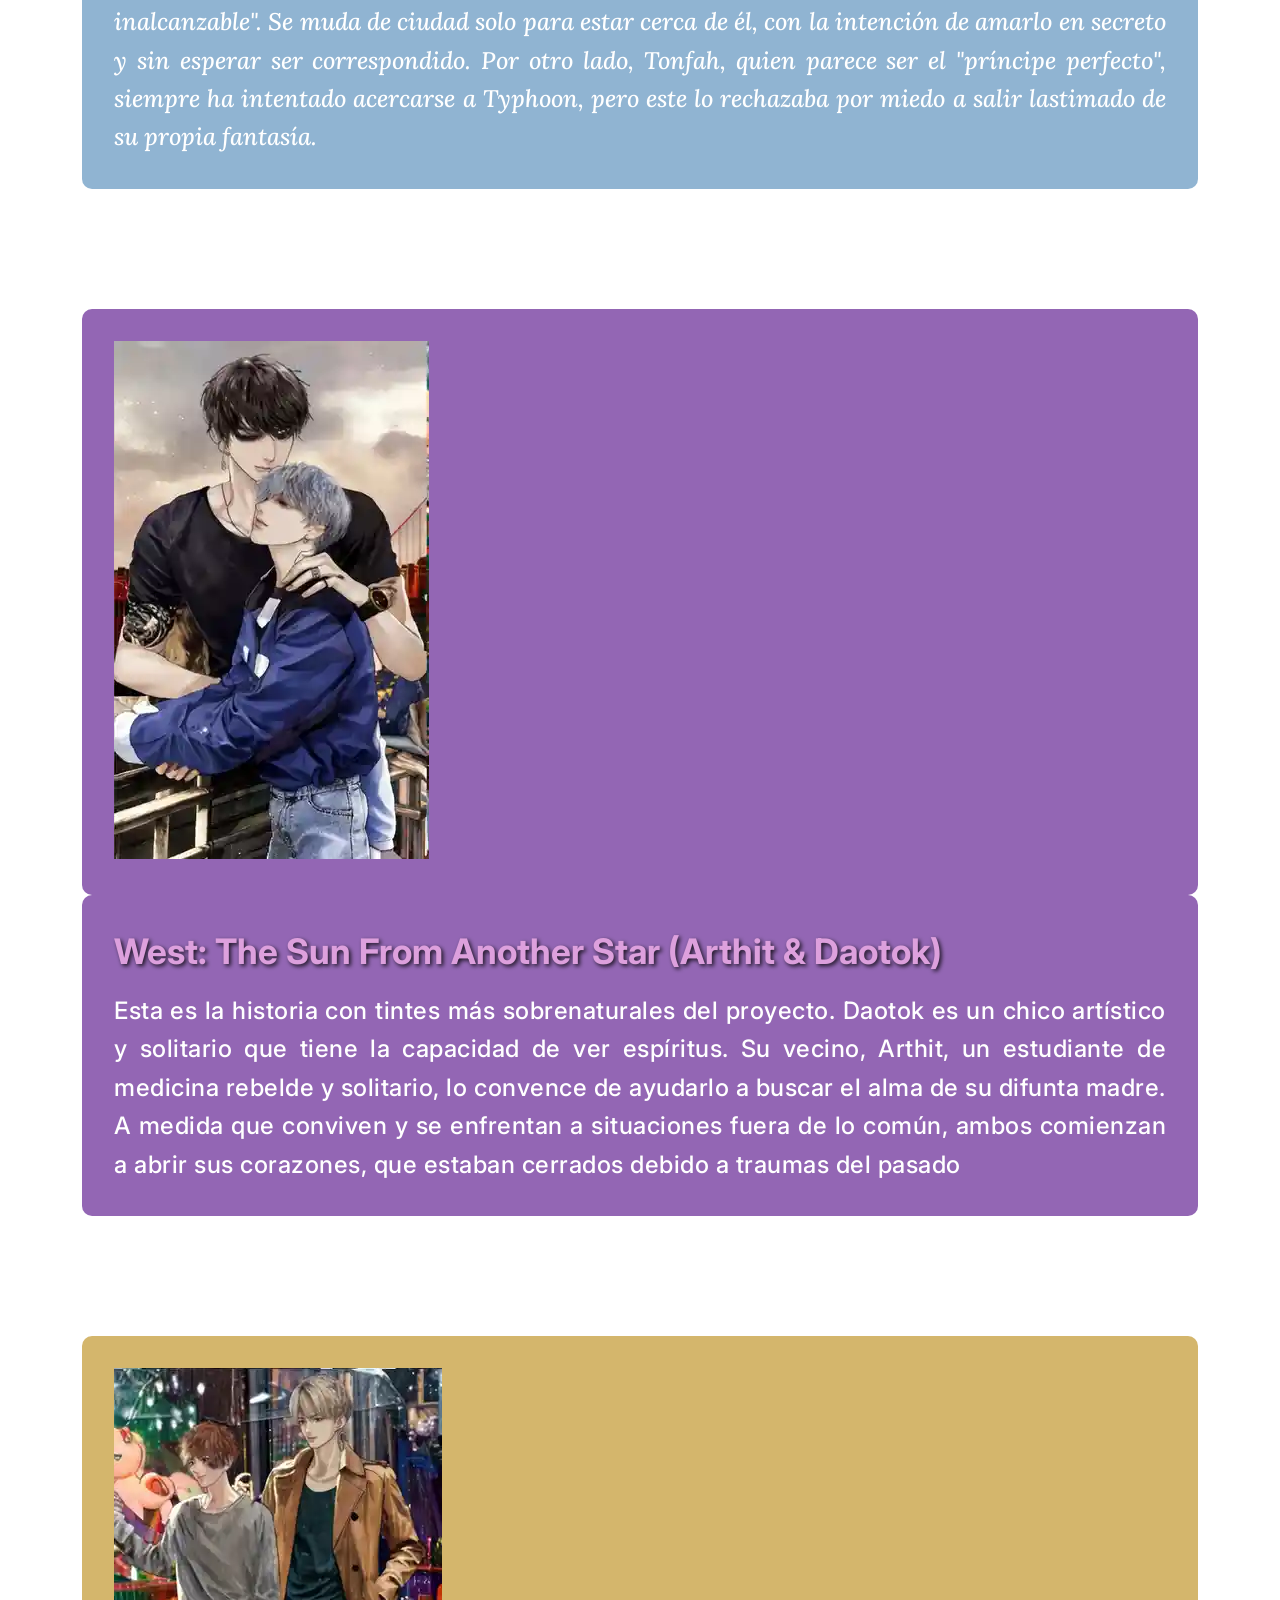
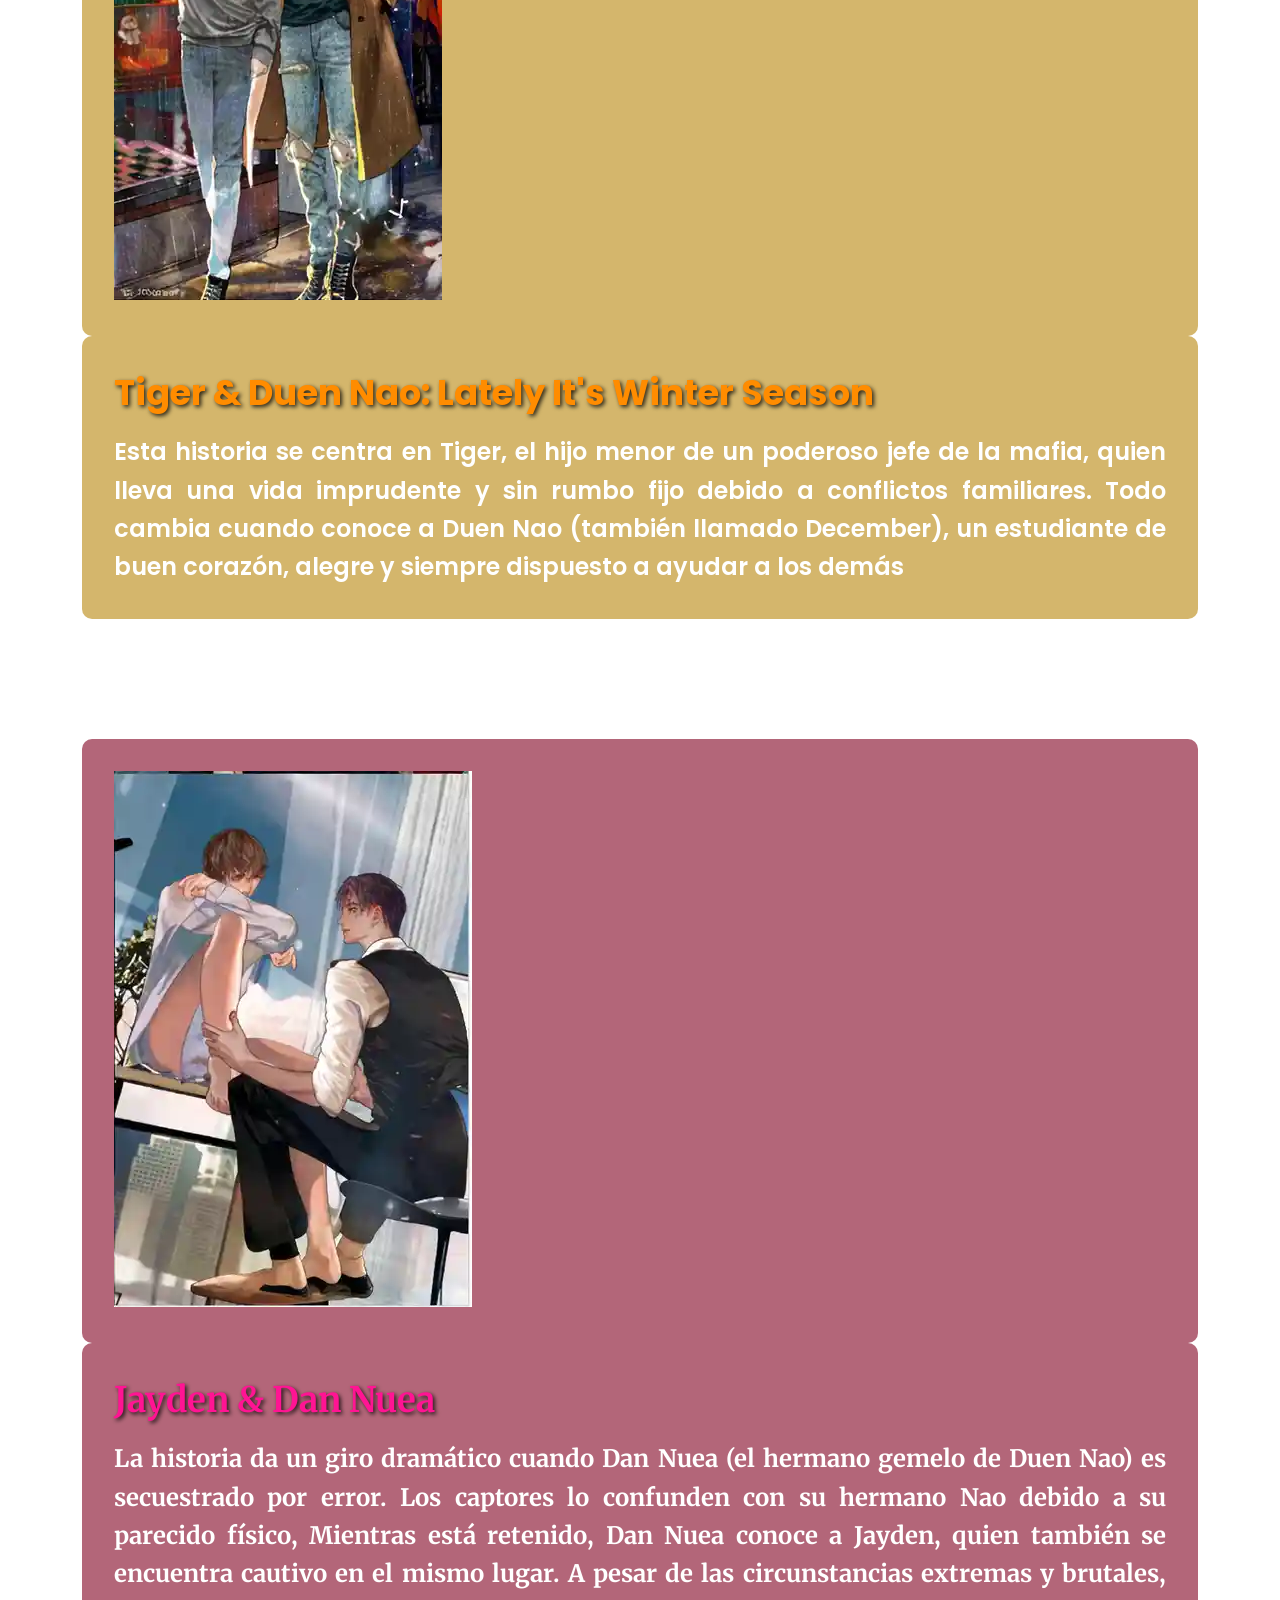
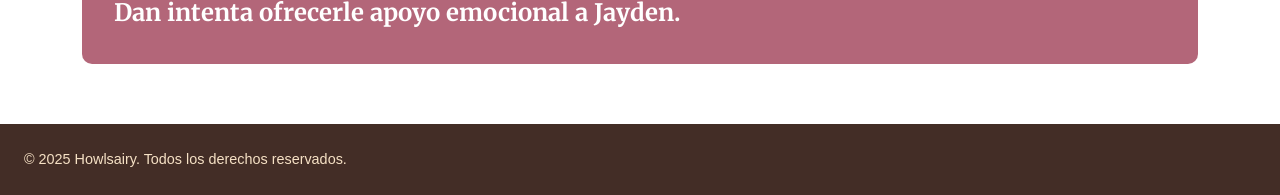
==== commit 23517733: "sigo con las posiciones" ====
--- a/intro.html
+++ b/intro.html
@@ -54,8 +54,8 @@
 
                     h2 {
                         color: #edf0eef5;
-                        font-size: 250%;
-                        line-height: 1.6;
+                        font-size: 200%;
+                        line-height: 1.4;
                         margin: 0px 0;
                     }
                 </style>
--- a/css/estilos.css
+++ b/css/estilos.css
@@ -287,6 +287,9 @@
   /* TEXTOS */
   h1 {
     font-size: 1.5rem;
+    text-align: center;
+    height: auto;
+    
   }
 
   h2 {
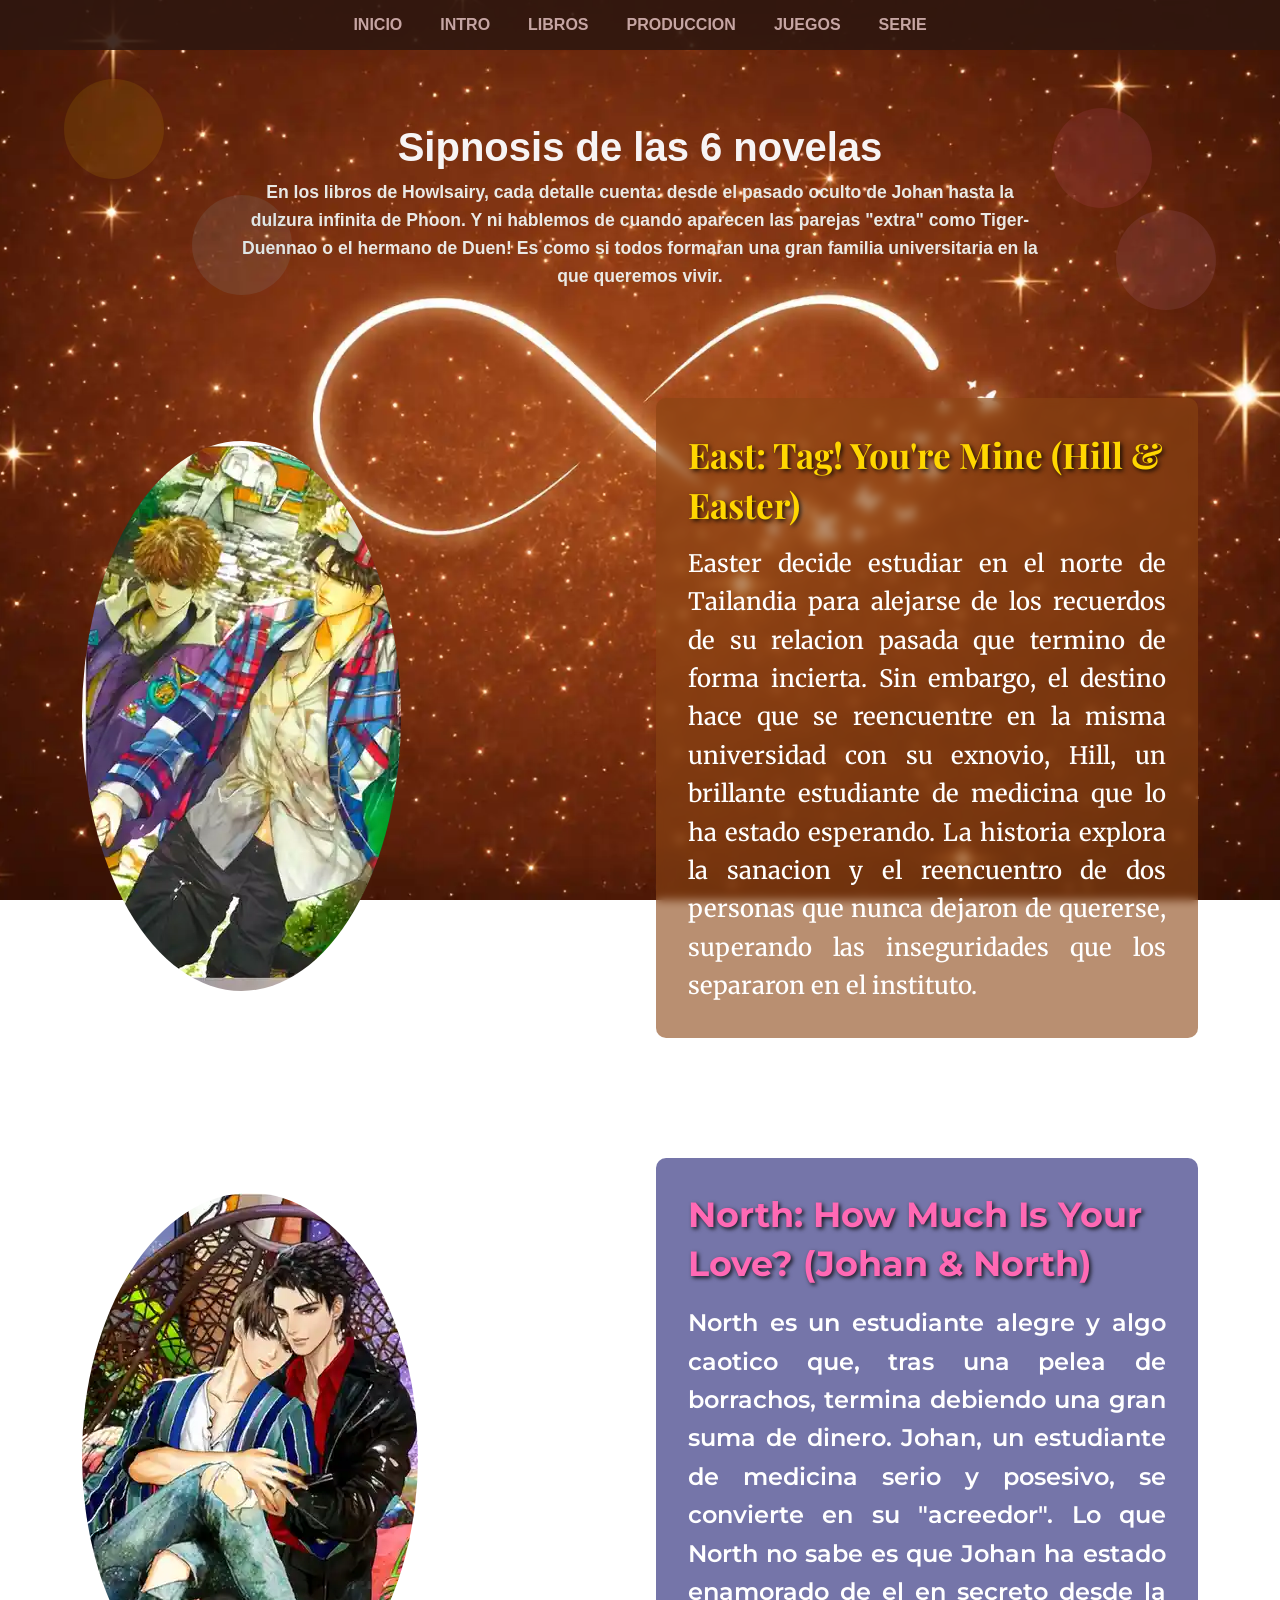
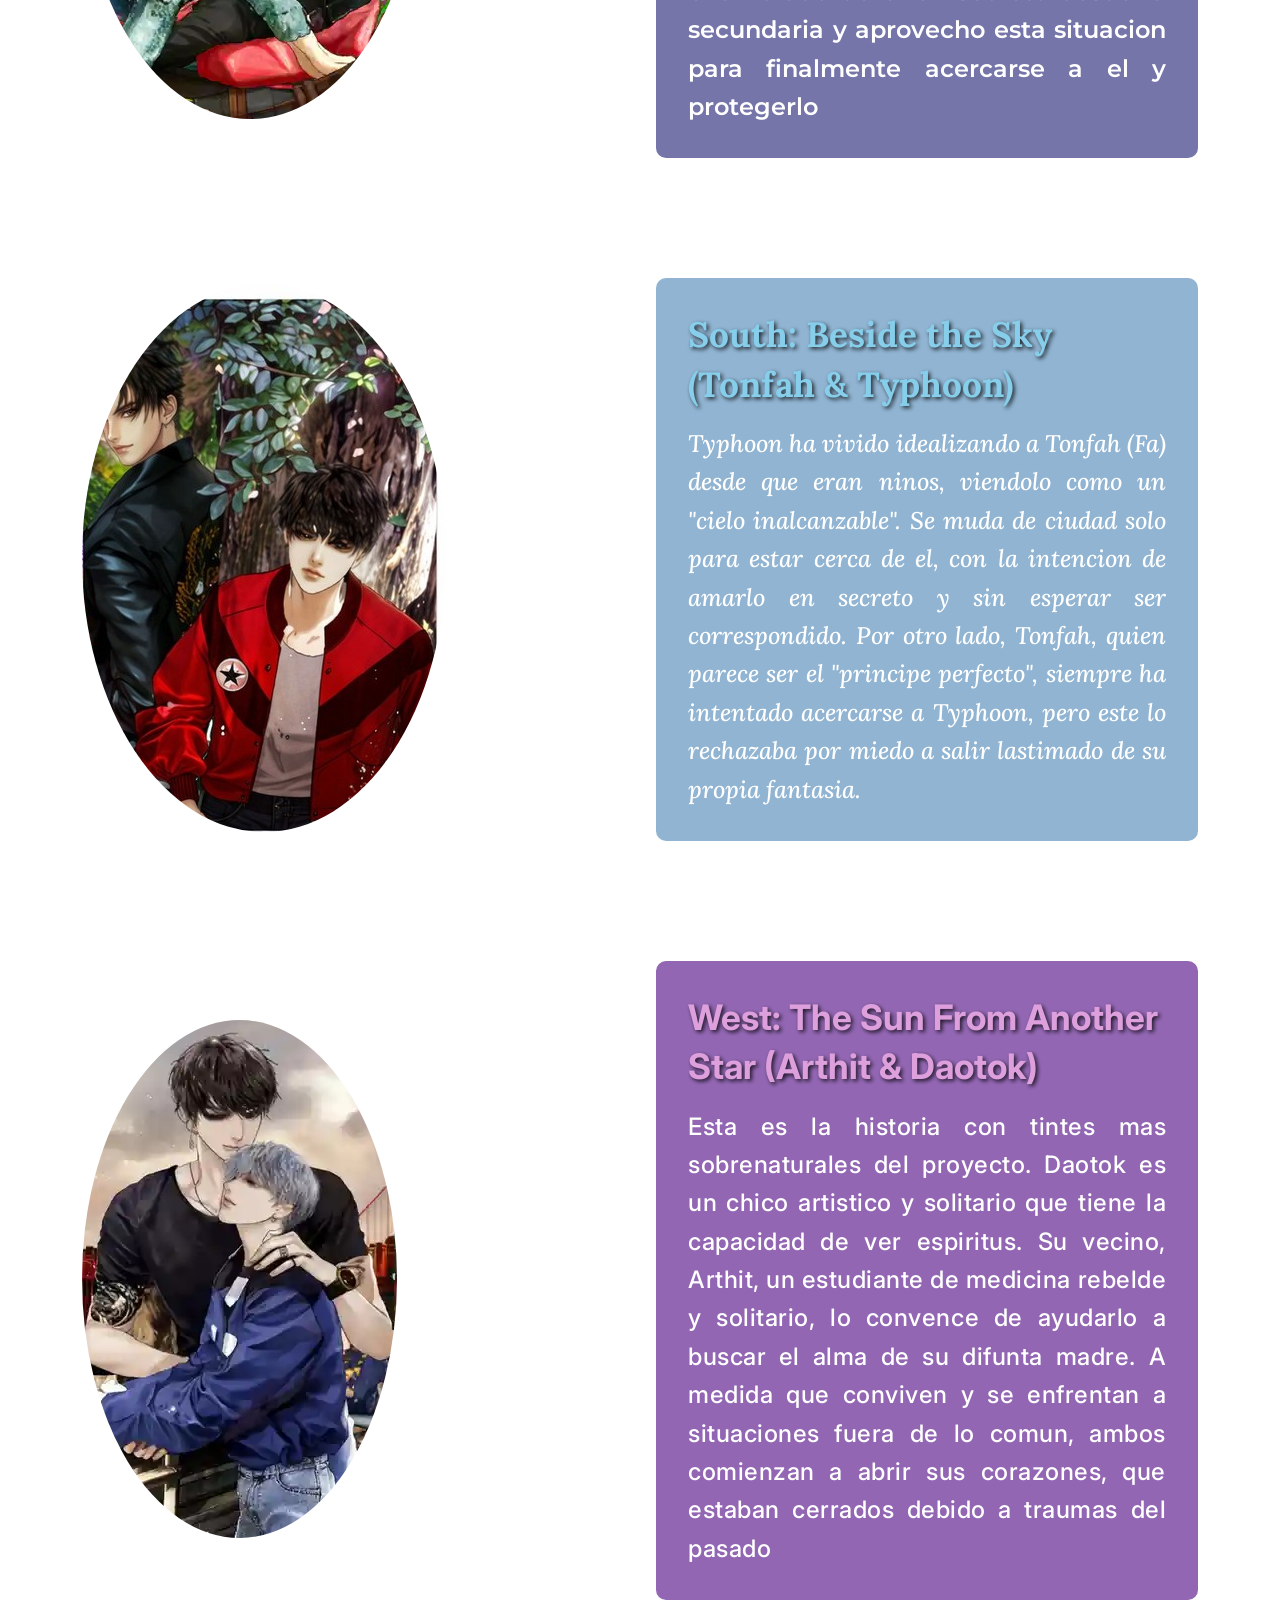
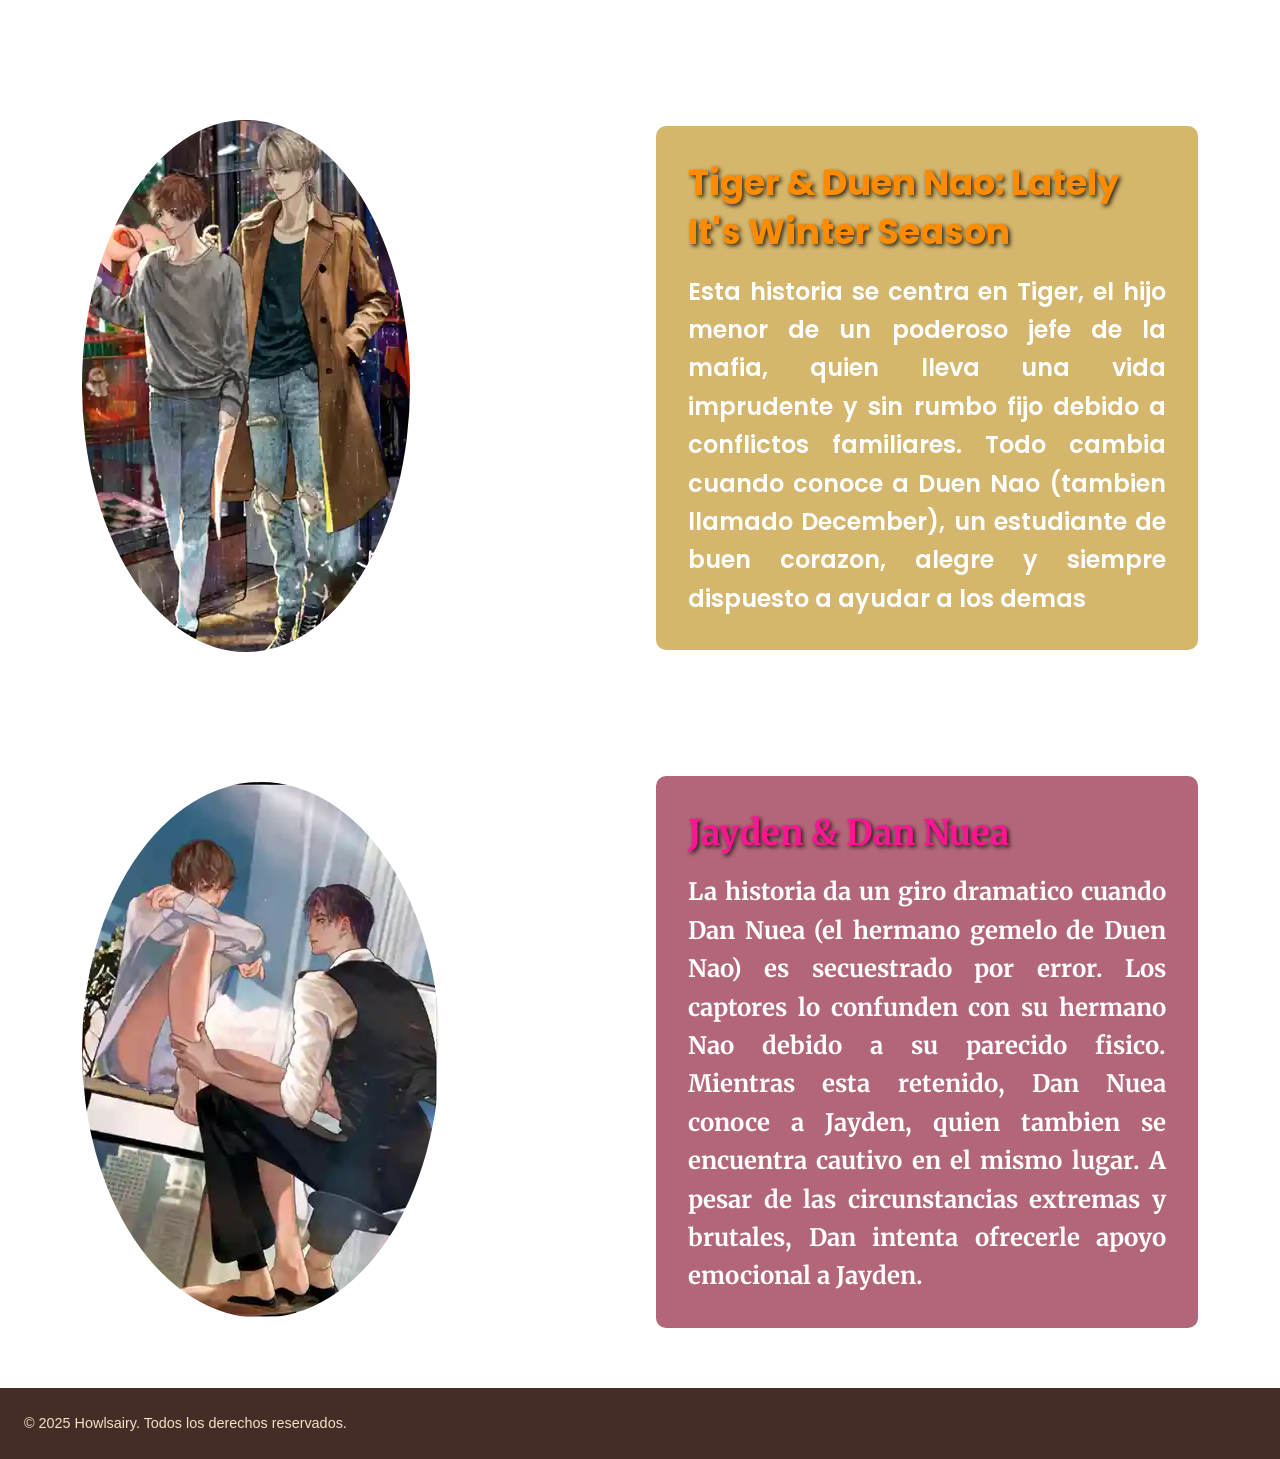
==== commit 97828630: "puse cambios" ====
--- a/intro.html
+++ b/intro.html
@@ -1,17 +1,13 @@
 <!DOCTYPE html>
-<html lang="en">
+<html lang="es">
 
 <head>
     <meta charset="UTF-8">
     <meta name="viewport" content="width=device-width, initial-scale=1.0">
     <link rel="stylesheet" href="css/estilos.css">
-    <link rel="stylesheet" href="js/juegos.js">
     <link rel="icon" href="img/intro.svg" type="image/svg+xml">
     <link href="https://fonts.googleapis.com/css2?family=Poppins:wght@400;700&family=Playfair+Display:wght@700&family=Merriweather:wght@400&family=Montserrat:wght@600&family=Lora:wght@500&family=Inter:wght@500&display=swap" rel="stylesheet">
     <title>Intro</title>
-</head>
-
-<body class="body-intro">
     <style>
         .body-intro {
             background: url('img/zzzzzzzzzzzzzzz.webp') no-repeat center center fixed;
@@ -19,52 +15,19 @@
             background-size: cover;
             background-repeat: no-repeat;
         }
-    </style>
-        <nav class="navbar navbar-expand-lg navbar-dark py-lg-4" id="mainNav">
-        <div class="container">
-            <button class="navbar-toggler" type="button" data-bs-toggle="collapse"
-                data-bs-target="#navbarSupportedContent" aria-controls="navbarSupportedContent" aria-expanded="false"
-                aria-label="Toggle navigation"><span class="navbar-toggler-icon"></span></button>
-            <div class="collapse navbar-collapse" id="navbarSupportedContent">
-                <ul class="navbar-nav mx-auto">
-                    <li class="nav-item px-lg-4"><a class="nav-link text-uppercase" href="index.html">Inicio</a></li>
-                    <li class="nav-item px-lg-4"><a class="nav-link text-uppercase" href="intro.html">Intro</a></li>
-                    <li class="nav-item px-lg-4"><a class="nav-link text-uppercase" href="libros.html">Libros</a></li>
-                    <li class="nav-item px-lg-4"><a class="nav-link text-uppercase"
-                            href="produccion.html">Produccion</a></li>
-                    <li class="nav-item px-lg-4"><a class="nav-link text-uppercase" href="juegos.html">Juegos</a></li>
-                    <li class="nav-item px-lg-4"><a class="nav-link text-uppercase" href="series.html">Serie</a></li>
-                </ul>
-            </div>
-        </div>
-    </nav>
-    <header class="masthead text-center text-white">
-                <h1 class="masthead-heading mb-0">Sipnosis de las 6 novelas</h1>
-                <h2 class="masthead-subheading mb-0">En los libros de Howlsairy, cada detalle cuenta: desde el pasado
-                    oculto de Johan
-                    hasta la dulzura infinita de Phoon. ¡Y ni hablemos de cuando aparecen las parejas
-                    "extra" como Tiger-Duennao o el hermano de Duen!
-                    Es como si todos formaran una gran familia universitaria en la que queremos vivir.</h2>
-                <style>   
-                    h1 {
-                        color: #f7f4f5;
-                        text-align: center;
-                        height: auto;
-                    }
-
-                    h2 {
-                        color: #edf0eef5;
-                        font-size: 200%;
-                        line-height: 1.4;
-                        margin: 0px 0;
-                    }
-                </style>
-        <div class="bg-circle-1 bg-circle"></div>
-        <div class="bg-circle-2 bg-circle"></div>
-        <div class="bg-circle-3 bg-circle"></div>
-        <div class="bg-circle-4 bg-circle"></div>
-    </header>
-    <style>
+
+        h1 {
+            color: #f7f4f5;
+            text-align: center;
+        }
+
+        h2 {
+            color: #edf0eef5;
+            font-size: 200%;
+            line-height: 1.4;
+            margin: 0px 0;
+        }
+
         p {
             color: #f0eeeb;
             font-size: 150%;
@@ -73,11 +36,23 @@
             margin: 0px 0;
         }
 
-        
+        .bg-circle {
+            width: 100px;
+            height: 100px;
+            border-radius: 50%;
+            position: absolute;
+            opacity: 0.1;
+        }
+
+        .bg-circle-1 { background: #ffd700; top: 10%; left: 5%; }
+        .bg-circle-2 { background: #ff69b4; top: 20%; right: 10%; }
+        .bg-circle-3 { background: #87ceeb; bottom: 15%; left: 15%; }
+        .bg-circle-4 { background: #dda0dd; bottom: 10%; right: 5%; }
+
         /* EAST - Playfair Display */
-        .story-east .p-5 {
+        .story-east .story-content {
             background: rgba(139, 69, 19, 0.6);
-            padding: 2rem ;
+            padding: 2rem;
             border-radius: 10px;
             backdrop-filter: blur(5px);
         }
@@ -95,9 +70,9 @@
         }
 
         /* NORTH - Montserrat */
-        .story-north .p-5 {
+        .story-north .story-content {
             background: rgba(25, 25, 112, 0.6);
-            padding: 2rem !important;
+            padding: 2rem;
             border-radius: 10px;
             backdrop-filter: blur(5px);
         }
@@ -115,9 +90,9 @@
         }
 
         /* SOUTH - Lora */
-        .story-south .p-5 {
+        .story-south .story-content {
             background: rgba(70, 130, 180, 0.6);
-            padding: 2rem !important;
+            padding: 2rem;
             border-radius: 10px;
             backdrop-filter: blur(5px);
         }
@@ -136,9 +111,9 @@
         }
 
         /* WEST - Inter */
-        .story-west .p-5 {
+        .story-west .story-content {
             background: rgba(75, 0, 130, 0.6);
-            padding: 2rem !important;
+            padding: 2rem;
             border-radius: 10px;
             backdrop-filter: blur(5px);
         }
@@ -157,9 +132,9 @@
         }
 
         /* TIGER - Poppins */
-        .story-tiger .p-5 {
+        .story-tiger .story-content {
             background: rgba(184, 134, 11, 0.6);
-            padding: 2rem !important;
+            padding: 2rem;
             border-radius: 10px;
             backdrop-filter: blur(5px);
         }
@@ -177,9 +152,9 @@
         }
 
         /* JAYDEN - Merriweather Bold */
-        .story-jayden .p-5 {
+        .story-jayden .story-content {
             background: rgba(128, 0, 32, 0.6);
-            padding: 2rem !important;
+            padding: 2rem;
             border-radius: 10px;
             backdrop-filter: blur(5px);
         }
@@ -196,24 +171,76 @@
             color: #fff;
             font-weight: 700;
         }
+
+        .story-section {
+            padding: 60px 20px;
+        }
+
+        .story-grid {
+            display: flex;
+            flex-wrap: wrap;
+            align-items: center;
+            gap: 2rem;
+        }
+
+        .story-grid .col {
+            flex: 1;
+            min-width: 280px;
+        }
+
+        .story-img {
+            max-width: 100%;
+            border-radius: 50%;
+        }
     </style>
-
-    <section id="scroll" class="story-east">
-        <div class="container px-5">
-            <div class="row gx-5 align-items-center">
-                <div class="col order-lg-2">
-                    <div class="p-5"><img class="img-fluid rounded-circle" src="img/ter y hill.webp" alt="..." /></div>
-                </div>
-                <div class="col order-lg-1">
-                    <div class="p-5">
-                        
-                        <h2 class="display-4">East: Tag! You're Mine (Hill & Easter)</h2>
-                        <p>Easter decide estudiar en el norte de Tailandia para alejarse de los recuerdos 
-                            de su relación pasada que terminó de forma incierta.
+</head>
+
+<body class="body-intro">
+    <nav id="mainNav">
+        <div class="container">
+            <button class="navbar-toggler" type="button" aria-label="Toggle navigation">
+                <span class="navbar-toggler-icon"></span>
+            </button>
+            <div class="navbar-collapse" id="menuPrincipal">
+                <ul class="navbar-nav">
+                    <li class="nav-item"><a class="nav-link" href="index.html">Inicio</a></li>
+                    <li class="nav-item"><a class="nav-link" href="intro.html">Intro</a></li>
+                    <li class="nav-item"><a class="nav-link" href="libros.html">Libros</a></li>
+                    <li class="nav-item"><a class="nav-link" href="Produccion.html">Produccion</a></li>
+                    <li class="nav-item"><a class="nav-link" href="Juegos.html">Juegos</a></li>
+                    <li class="nav-item"><a class="nav-link" href="series.html">Serie</a></li>
+                </ul>
+            </div>
+        </div>
+    </nav>
+
+    <header class="masthead text-center text-white" style="position: relative;">
+        <h1 class="masthead-heading">Sipnosis de las 6 novelas</h1>
+        <h2 class="masthead-subheading">En los libros de Howlsairy, cada detalle cuenta: desde el pasado
+            oculto de Johan hasta la dulzura infinita de Phoon. Y ni hablemos de cuando aparecen las parejas
+            "extra" como Tiger-Duennao o el hermano de Duen!
+            Es como si todos formaran una gran familia universitaria en la que queremos vivir.</h2>
+        <div class="bg-circle bg-circle-1"></div>
+        <div class="bg-circle bg-circle-2"></div>
+        <div class="bg-circle bg-circle-3"></div>
+        <div class="bg-circle bg-circle-4"></div>
+    </header>
+
+    <section class="story-section story-east">
+        <div class="container">
+            <div class="story-grid">
+                <div class="col">
+                    <div><img class="story-img img-fluid" src="img/ter y hill.webp" alt="Hill & Easter" /></div>
+                </div>
+                <div class="col">
+                    <div class="story-content">
+                        <h2>East: Tag! You're Mine (Hill & Easter)</h2>
+                        <p>Easter decide estudiar en el norte de Tailandia para alejarse de los recuerdos
+                            de su relacion pasada que termino de forma incierta.
                             Sin embargo, el destino hace que se reencuentre en la misma
                             universidad con su
                             exnovio, Hill, un brillante estudiante de medicina que lo ha estado esperando.
-                            La historia explora la sanación y el reencuentro de dos personas que nunca dejaron de
+                            La historia explora la sanacion y el reencuentro de dos personas que nunca dejaron de
                             quererse,
                             superando las inseguridades que los separaron en el instituto.</p>
                     </div>
@@ -221,100 +248,104 @@
             </div>
         </div>
     </section>
-    <section class="story-north">
-        <div class="container px-5">
-            <div class="row gx-5 align-items-center">
-                <div class="col">
-                    <div class="p-5"><img class="img-fluid rounded-circle" src="img/north.webp" alt="..." /></div>
-                </div>
-                <div class="col">
-                    <div class="p-5">
-                        <h2 class="display-4">North: How Much Is Your Love? (Johan & North)</h2>
-                        <p>North es un estudiante alegre y algo caótico que, tras una pelea de borrachos,
+
+    <section class="story-section story-north">
+        <div class="container">
+            <div class="story-grid">
+                <div class="col">
+                    <div><img class="story-img img-fluid" src="img/north.webp" alt="Johan & North" /></div>
+                </div>
+                <div class="col">
+                    <div class="story-content">
+                        <h2>North: How Much Is Your Love? (Johan & North)</h2>
+                        <p>North es un estudiante alegre y algo caotico que, tras una pelea de borrachos,
                             termina debiendo una gran suma de dinero. Johan, un estudiante de medicina serio y posesivo,
                             se convierte en su "acreedor". Lo que North no sabe es que Johan ha estado enamorado
-                            de él en secreto desde la secundaria y aprovechó esta situación para finalmente acercarse a
-                            él y protegerlo</p>
-                    </div>
-                </div>
-            </div>
-        </div>
-    </section>
-    <section class="story-south">
-        <div class="container px-5">
-            <div class="row gx-5 align-items-center">
-                <div class="col order-lg-2">
-                    <div class="p-5"><img class="img-fluid rounded-circle" src="img/poon.jpg" alt="..." /></div>
-                </div>
-                <div class="col order-lg-1">
-                    <div class="p-5">
-                        <h2 class="display-4">South: Beside the Sky (Tonfah & Typhoon)</h2>
-                        <p>Typhoon ha vivido idealizando a Tonfah (Fa) desde que eran niños, viéndolo como un "cielo
+                            de el en secreto desde la secundaria y aprovecho esta situacion para finalmente acercarse a
+                            el y protegerlo</p>
+                    </div>
+                </div>
+            </div>
+        </div>
+    </section>
+
+    <section class="story-section story-south">
+        <div class="container">
+            <div class="story-grid">
+                <div class="col">
+                    <div><img class="story-img img-fluid" src="img/poon.jpg" alt="Tonfah & Typhoon" /></div>
+                </div>
+                <div class="col">
+                    <div class="story-content">
+                        <h2>South: Beside the Sky (Tonfah & Typhoon)</h2>
+                        <p>Typhoon ha vivido idealizando a Tonfah (Fa) desde que eran ninos, viendolo como un "cielo
                             inalcanzable".
-                            Se muda de ciudad solo para estar cerca de él, con la intención de amarlo en secreto y
-                            sin esperar ser correspondido. Por otro lado, Tonfah, quien parece ser el "príncipe
+                            Se muda de ciudad solo para estar cerca de el, con la intencion de amarlo en secreto y
+                            sin esperar ser correspondido. Por otro lado, Tonfah, quien parece ser el "principe
                             perfecto",
                             siempre ha intentado acercarse a Typhoon,
-                            pero este lo rechazaba por miedo a salir lastimado de su propia fantasía.</p>
-                    </div>
-                </div>
-            </div>
-        </div>
-    </section>
-
-    <section class="story-west">
-        <div class="container px-5">
-            <div class="row gx-5 align-items-center">
-                <div class="col order-lg-2">
-                    <div class="p-5"><img class="img-fluid rounded-circle" src="img/dao.webp" alt="..." /></div>
-                </div>
-                <div class="col order-lg-1">
-                    <div class="p-5">
-                        <h2 class="display-4">West: The Sun From Another Star (Arthit & Daotok)</h2>
-                        <p>Esta es la historia con tintes más sobrenaturales del proyecto.
-                            Daotok es un chico artístico y solitario que tiene la capacidad de ver espíritus.
+                            pero este lo rechazaba por miedo a salir lastimado de su propia fantasia.</p>
+                    </div>
+                </div>
+            </div>
+        </div>
+    </section>
+
+    <section class="story-section story-west">
+        <div class="container">
+            <div class="story-grid">
+                <div class="col">
+                    <div><img class="story-img img-fluid" src="img/dao.webp" alt="Arthit & Daotok" /></div>
+                </div>
+                <div class="col">
+                    <div class="story-content">
+                        <h2>West: The Sun From Another Star (Arthit & Daotok)</h2>
+                        <p>Esta es la historia con tintes mas sobrenaturales del proyecto.
+                            Daotok es un chico artistico y solitario que tiene la capacidad de ver espiritus.
                             Su vecino, Arthit, un estudiante de medicina rebelde y solitario, lo convence de ayudarlo a
                             buscar el
                             alma de su difunta madre. A medida que conviven y se enfrentan a situaciones fuera de lo
-                            común,
+                            comun,
                             ambos comienzan a abrir sus corazones, que estaban cerrados debido a traumas del pasado</p>
                     </div>
                 </div>
             </div>
         </div>
     </section>
-    <section class="story-tiger">
-        <div class="container px-5">
-            <div class="row gx-5 align-items-center">
-                <div class="col order-lg-2">
-                    <div class="p-5"><img class="img-fluid rounded-circle" src="img/tiguer.webp" alt="..." /></div>
-                </div>
-                <div class="col order-lg-1">
-                    <div class="p-5">
-                        <h2 class="display-4">Tiger & Duen Nao: Lately It's Winter Season</h2>
+
+    <section class="story-section story-tiger">
+        <div class="container">
+            <div class="story-grid">
+                <div class="col">
+                    <div><img class="story-img img-fluid" src="img/tiguer.webp" alt="Tiger & Duen Nao" /></div>
+                </div>
+                <div class="col">
+                    <div class="story-content">
+                        <h2>Tiger & Duen Nao: Lately It's Winter Season</h2>
                         <p>Esta historia se centra en Tiger, el hijo menor de un poderoso jefe de la mafia,
                             quien lleva una vida imprudente y sin rumbo fijo debido a conflictos familiares.
-                            Todo cambia cuando conoce a Duen Nao (también llamado December),
-                            un estudiante de buen corazón, alegre y siempre dispuesto a ayudar a los demás</p>
-                    </div>
-                </div>
-            </div>
-        </div>
-    </section>
-    <section class="story-jayden">
-        <div class="container px-5">
-            <div class="row gx-5 align-items-center">
-                <div class="col order-lg-2">
-                    <div class="p-5"><img class="img-fluid rounded-circle" src="img/hermandi de na.webp" alt="..." />
-                    </div>
-                </div>
-                <div class="col-lg-6 order-lg-1">
-                    <div class="p-5">
-                        <h2 class="display-4">Jayden & Dan Nuea </h2>
-                        <p>La historia da un giro dramático cuando Dan Nuea
+                            Todo cambia cuando conoce a Duen Nao (tambien llamado December),
+                            un estudiante de buen corazon, alegre y siempre dispuesto a ayudar a los demas</p>
+                    </div>
+                </div>
+            </div>
+        </div>
+    </section>
+
+    <section class="story-section story-jayden">
+        <div class="container">
+            <div class="story-grid">
+                <div class="col">
+                    <div><img class="story-img img-fluid" src="img/hermandi de na.webp" alt="Jayden & Dan Nuea" />
+                    </div>
+                </div>
+                <div class="col">
+                    <div class="story-content">
+                        <h2>Jayden & Dan Nuea</h2>
+                        <p>La historia da un giro dramatico cuando Dan Nuea
                             (el hermano gemelo de Duen Nao) es secuestrado por error.
-                            Los captores lo confunden con su hermano Nao debido a su parecido físico,
-                            Mientras está retenido, Dan Nuea conoce a Jayden, quien también se encuentra cautivo en el
+                            Los captores lo confunden con su hermano Nao debido a su parecido fisico.
+                            Mientras esta retenido, Dan Nuea conoce a Jayden, quien tambien se encuentra cautivo en el
                             mismo lugar.
                             A pesar de las circunstancias extremas y brutales,
                             Dan intenta ofrecerle apoyo emocional a Jayden.</p>
@@ -323,18 +354,19 @@
             </div>
         </div>
     </section>
-    
+
     <footer class="footer">
         <p>&copy; 2025 Howlsairy. Todos los derechos reservados.</p>
     </footer>
+
     <script>
-  const btn = document.querySelector('.menu-btn');
-  const menu = document.querySelector('.menu');
-
-  btn.addEventListener('click', () => {
-    menu.classList.toggle('show');
-  });
-</script>
+        const btn = document.querySelector('.navbar-toggler');
+        const menu = document.querySelector('#menuPrincipal');
+
+        btn.addEventListener('click', () => {
+            menu.classList.toggle('show');
+        });
+    </script>
 </body>
 
-</html>+</html>
--- a/css/estilos.css
+++ b/css/estilos.css
@@ -28,7 +28,7 @@
 }
 
 .site-heading-lower {
-  color: #f6e1c5;
+  color: #facc8f;
   font-size: 2.5rem;
 }
 
@@ -36,14 +36,13 @@
 #mainNav {
   background-color: rgba(47, 23, 15, 0.9);
   padding: 1rem 0;
-}
-
-/* 🔥 QUITA LOS PUNTOS */
+  text-align: center;
+}
+
 .navbar-nav {
   list-style: none;
   padding: 0;
   margin: 0;
-
   display: flex;
   justify-content: center;
   align-items: center;
@@ -51,25 +50,24 @@
   gap: 10px;
 }
 
-/* ITEMS */
 .nav-item {
   display: inline-block;
 }
 
-/* LINKS */
 .nav-link {
   text-decoration: none;
-  color: rgba(255, 255, 255, 0.8);
+  color: rgba(235, 201, 201, 0.8);
   font-weight: 700;
   padding: 8px 14px;
+  text-transform: uppercase;
   transition: 0.3s;
 }
 
 .nav-link:hover {
-  color: #e6a756;
-}
-
-/* BOTÓN HAMBURGUESA */
+  color: #e7c598;
+}
+
+/* BOTON HAMBURGUESA */
 .navbar-toggler {
   background: none;
   border: none;
@@ -78,7 +76,6 @@
   margin: auto;
 }
 
-/* ICONO */
 .navbar-toggler-icon {
   display: block;
   width: 30px;
@@ -115,7 +112,7 @@
   display: block;
 }
 
-/* 💻 DESKTOP */
+/* DESKTOP */
 @media (min-width: 768px) {
   .navbar-collapse {
     display: flex !important;
@@ -134,28 +131,29 @@
   margin: auto;
 }
 
-/* INTRO */
+/* INTRO HOME */
 .intro {
   display: flex;
+  flex-wrap: nowrap;
   align-items: center;
   justify-content: center;
   gap: 2rem;
-  flex-wrap: wrap;
-}
-
-/* IMAGEN */
+}
+
 .intro-img {
-  max-width: 300px;
+  max-width: 350px;
   width: 100%;
-}
-
-/* TEXTO */
+  border-radius: 8px;
+  flex-shrink: 0;
+}
+
 .intro-text {
   max-width: 500px;
-  text-align: center;
-}
-
-/* TARJETA */
+  width: 100%;
+  text-align: center;
+  flex-shrink: 0;
+}
+
 .bg-faded {
   background: rgba(255, 255, 255, 0.9);
   padding: 2rem;
@@ -163,7 +161,7 @@
 }
 
 /* SECCIONES */
-section {
+section, .page-section {
   padding: 60px 20px;
 }
 
@@ -175,6 +173,8 @@
 .cta-inner {
   padding: 2rem;
   border-radius: 12px;
+  background: rgba(255, 255, 255, 0.85);
+  text-align: center;
 }
 
 /* FOOTER */
@@ -187,62 +187,129 @@
 .footer p {
   color: #f6e1c5;
   font-size: 0.9rem;
-}
-
-/* 📱 MÓVIL */
-@media (max-width: 576px) {
-  .site-heading-lower {
-    font-size: 1.8rem;
-  }
-
-  .nav-link {
-    display: block;
-    padding: 10px;
-  }
-
-  section {
-    padding: 40px 10px;
-  }
-
-  .intro {
-    flex-direction: column;
-  }
-}
-
+  margin: 0;
+}
+
+/* BOTON PERSONALIZADO */
 .btn-custom {
-    background-color: #793917; /* marroncito */
-    color: rgb(243, 224, 224);
-    border: none;
-    padding: 10px 20px;
-    font-size: 1rem;
-    border-radius: 5px;
-    cursor: pointer;
-   background-position: center;
-    background-size: cover;
+  background-color: #793917;
+  color: rgb(243, 224, 224);
+  border: none;
+  padding: 10px 20px;
+  font-size: 1rem;
+  border-radius: 5px;
+  cursor: pointer;
 }
 
 .btn-custom:hover {
-    background-color: #5a321f;
-    color: white;
-}
-
-
-/* 📱 RESPONSIVE MÓVIL REAL */
+  background-color: #5a321f;
+  color: white;
+}
+
+/* UTILIDADES */
+.text-center { text-align: center; }
+.text-white { color: #fff; }
+.text-uppercase { text-transform: uppercase; }
+.img-fluid { max-width: 100%; height: auto; }
+.rounded { border-radius: 8px; }
+.rounded-circle { border-radius: 50%; }
+
+/* GRID BASICO */
+.row {
+  display: flex;
+  flex-wrap: wrap;
+  gap: 1rem;
+}
+
+.col {
+  flex: 1;
+  min-width: 280px;
+}
+
+.col-12 {
+  width: 100%;
+}
+
+/* LIBRO CARD */
+.libro-card {
+  background: rgba(255, 255, 255, 0.92);
+  border-radius: 12px;
+  padding: 1.5rem 2rem;
+  box-shadow: 0 4px 12px rgba(0, 0, 0, 0.1);
+}
+
+.libro-card h2, .libro-card h3 {
+  color: #2c2c2c;
+}
+
+.libro-card p {
+  color: #555;
+  text-align: left;
+}
+
+.btn-link {
+  display: inline-block;
+  margin-top: 0.8rem;
+  padding: 8px 16px;
+  background: rgba(0, 0, 0, 0.08);
+  border-radius: 6px;
+  text-decoration: none;
+  font-weight: 600;
+  transition: 0.3s;
+}
+
+.btn-link:hover {
+  background: rgba(0, 0, 0, 0.15);
+}
+
+/* MASTHEAD */
+.masthead {
+  padding: 3rem 1rem;
+  text-align: center;
+}
+
+.masthead-heading {
+  font-size: 2.5rem;
+  margin-bottom: 0.5rem;
+}
+
+.masthead-subheading {
+  font-size: 1.1rem;
+  max-width: 800px;
+  margin: 0 auto;
+  line-height: 1.6;
+}
+
+.section-heading {
+  margin-bottom: 1rem;
+}
+
+.section-heading-upper {
+  display: block;
+  font-size: 0.9rem;
+  text-transform: uppercase;
+  letter-spacing: 2px;
+  color: #888;
+}
+
+.section-heading-lower {
+  display: block;
+  font-size: 1.8rem;
+  color: #2c2c2c;
+}
+
+/* RESPONSIVE MOVIL */
 @media (max-width: 768px) {
-
-  /* BODY */
   body {
     font-size: 0.95rem;
     overflow-x: hidden;
   }
 
-  /* HEADER */
   .site-heading-lower {
     font-size: 1.8rem;
     text-align: center;
   }
 
-  /* MENÚ */
   .navbar-nav {
     flex-direction: column;
     align-items: center;
@@ -254,13 +321,11 @@
     padding: 8px;
   }
 
-  /* BOTÓN HAMBURGUESA */
   .navbar-toggler {
     display: block;
     margin: 10px auto;
   }
 
-  /* MENÚ DESPLEGABLE */
   .navbar-collapse {
     display: none;
   }
@@ -269,8 +334,8 @@
     display: block;
   }
 
-  /* INTRO */
   .intro {
+    flex-wrap: wrap;
     flex-direction: column;
     text-align: center;
   }
@@ -280,16 +345,14 @@
   }
 
   .intro-text {
+    max-width: 100%;
     width: 100%;
     padding: 1rem;
   }
 
-  /* TEXTOS */
   h1 {
     font-size: 1.5rem;
     text-align: center;
-    height: auto;
-    
   }
 
   h2 {
@@ -300,79 +363,44 @@
     font-size: 0.95rem;
   }
 
-  /* SECCIONES */
-  section {
+  section, .page-section {
     padding: 40px 10px;
   }
 
-  /* BOTONES */
   .btn-custom {
     width: 100%;
     max-width: 300px;
     font-size: 0.95rem;
   }
 
-  /* IMÁGENES */
   img {
     max-width: 90%;
   }
 
-  /* FOOTER */
   .footer p {
     font-size: 0.8rem;
   }
-}
-
-/* NAV */
-#mainNav {
-  background: rgba(47, 23, 15, 0.9);
-  padding: 10px;
-  text-align: center;
-}
-
-/* BOTÓN */
-.menu-btn {
-  font-size: 24px;
-  background: none;
-  border: none;
-  color: white;
-  cursor: pointer;
-  display: none;
-}
-
-/* MENÚ */
-.menu {
-  display: flex;
-  justify-content: center;
-  gap: 15px;
-}
-
-.menu a {
-  color: white;
-  text-decoration: none;
-  font-weight: bold;
-}
-
-/* 📱 CELULAR */
-@media (max-width: 768px) {
-
-  .menu-btn {
+
+  .row {
+    flex-direction: column;
+  }
+}
+
+@media (max-width: 576px) {
+  .site-heading-lower {
+    font-size: 1.8rem;
+  }
+
+  .nav-link {
     display: block;
-    margin: auto;
-  }
-
-  .menu {
-    display: none;
+    padding: 10px;
+  }
+
+  section, .page-section {
+    padding: 40px 10px;
+  }
+
+  .intro {
     flex-direction: column;
-    margin-top: 10px;
-  }
-
-  .menu.show {
-    display: flex;
-  }
-
-  .menu a {
-    padding: 10px;
-    border-top: 1px solid rgba(255,255,255,0.2);
-  }
-}
+  }
+}
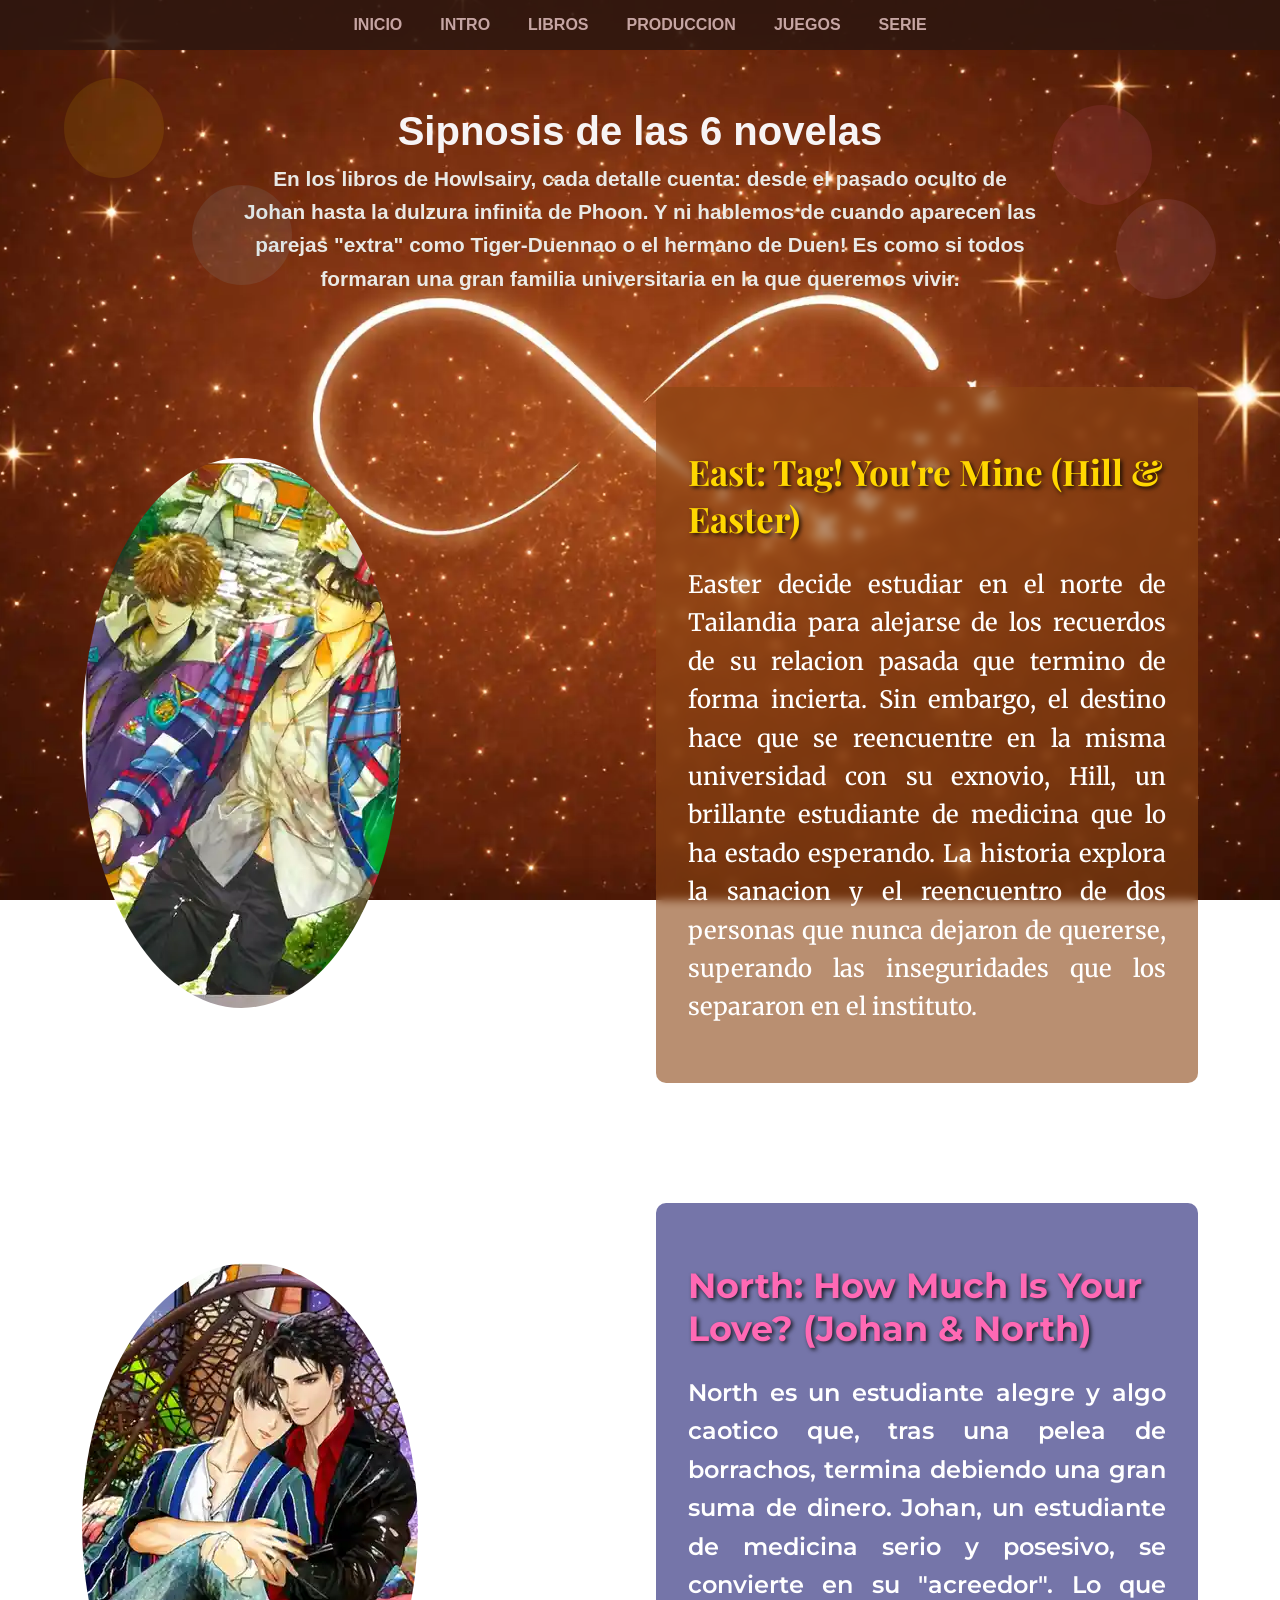
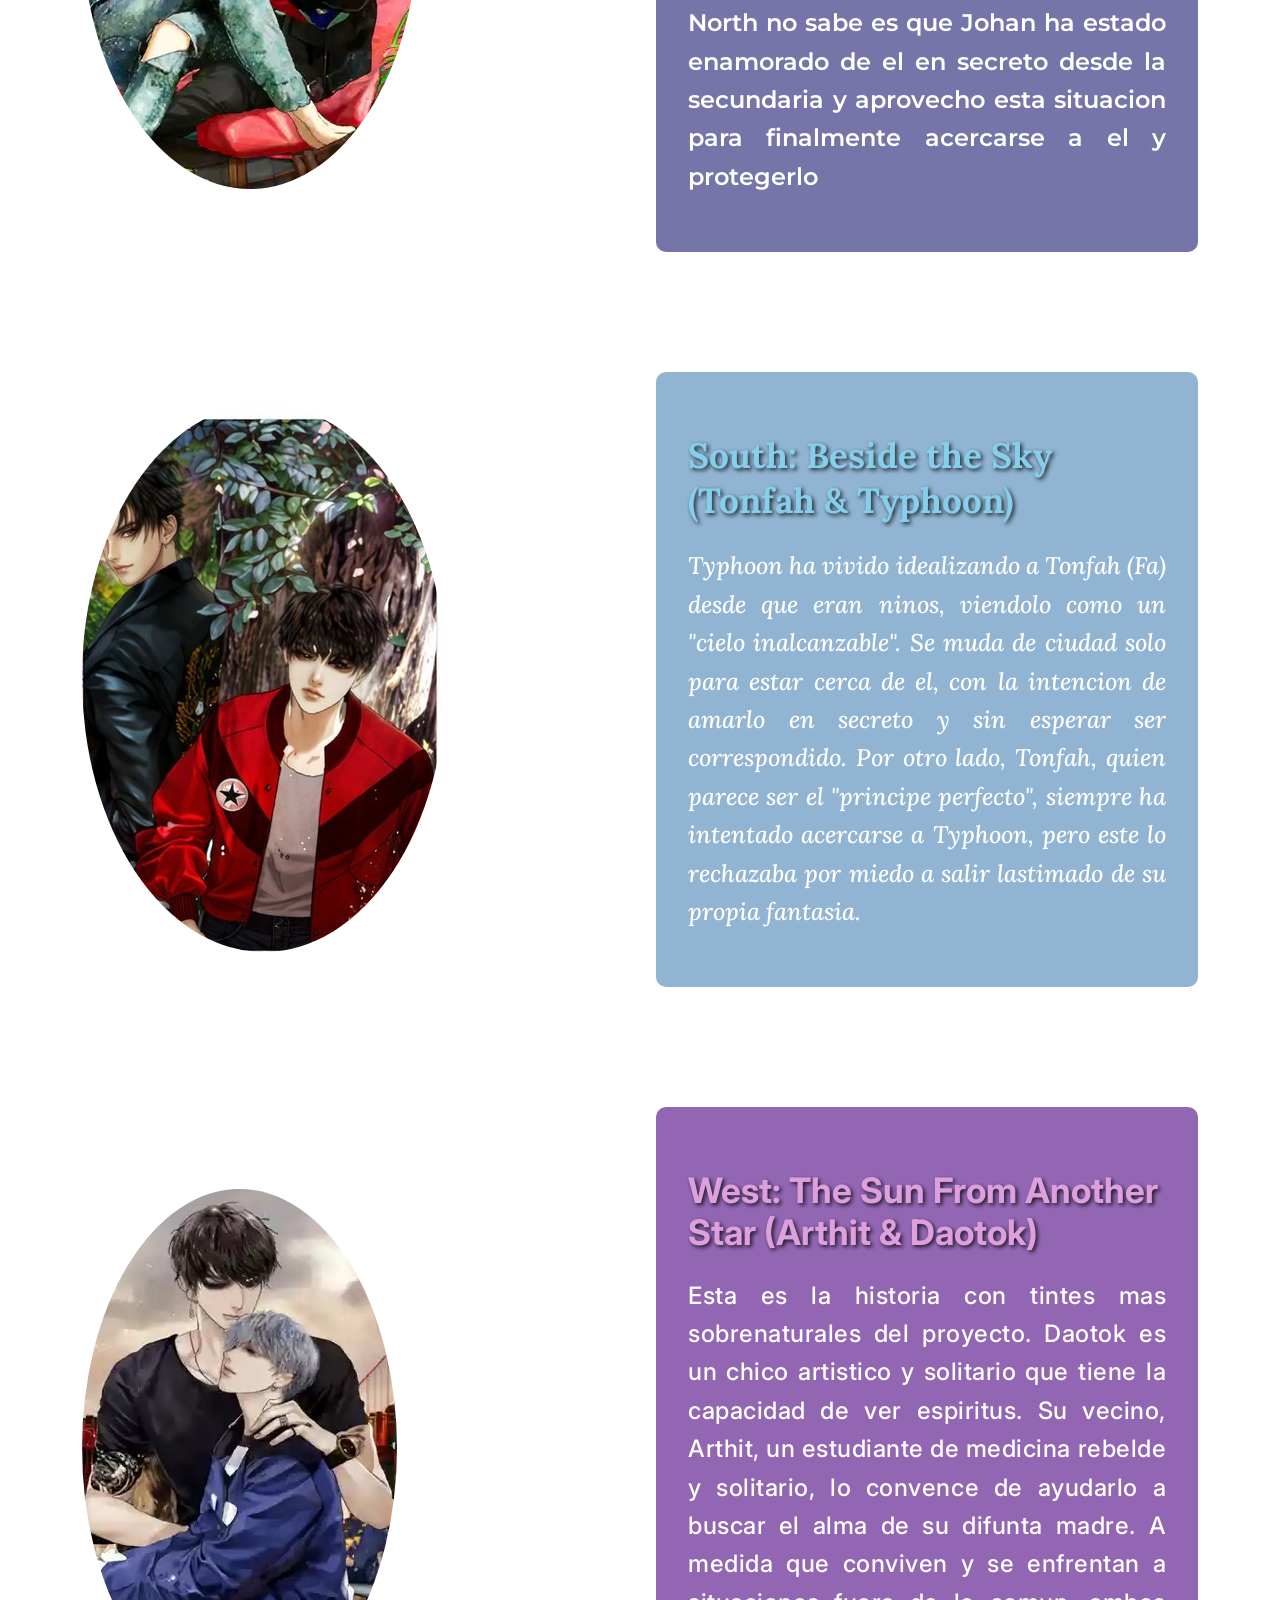
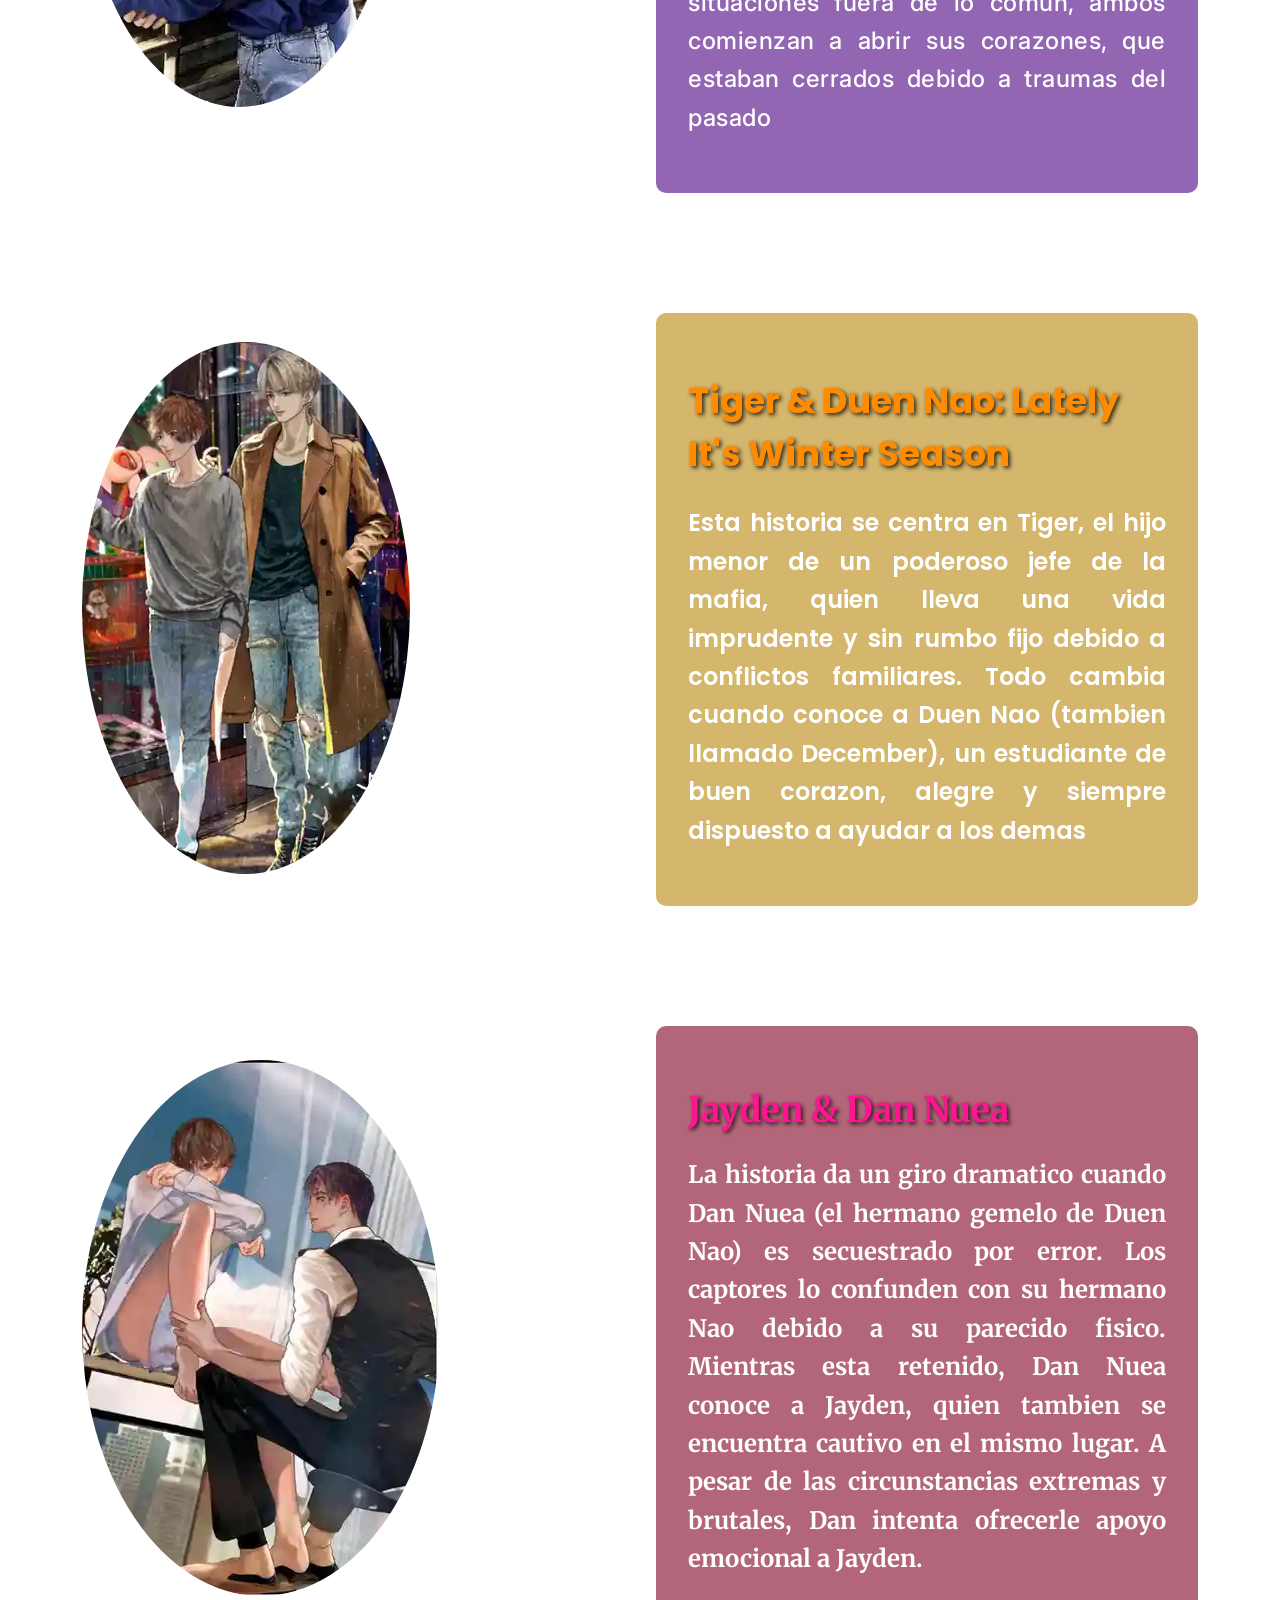
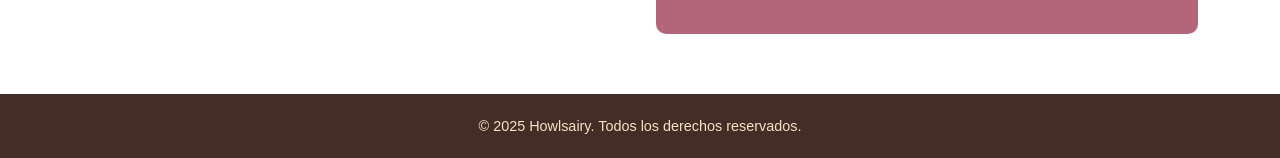
==== commit 926527eb: "puse cambios" ====
--- a/intro.html
+++ b/intro.html
@@ -16,24 +16,24 @@
             background-repeat: no-repeat;
         }
 
-        h1 {
+        .masthead {
+            text-align: center;
+            padding: 2rem 1rem;
+        }
+
+        .masthead h1 {
             color: #f7f4f5;
             text-align: center;
-        }
-
-        h2 {
+            font-size: 2.5rem;
+        }
+
+        .masthead h2 {
             color: #edf0eef5;
-            font-size: 200%;
-            line-height: 1.4;
-            margin: 0px 0;
-        }
-
-        p {
-            color: #f0eeeb;
-            font-size: 150%;
+            font-size: 1.3rem;
             line-height: 1.6;
-            text-align: justify;
-            margin: 0px 0;
+            margin: 0 auto;
+            max-width: 800px;
+            text-align: center;
         }
 
         .bg-circle {
@@ -49,129 +49,6 @@
         .bg-circle-3 { background: #87ceeb; bottom: 15%; left: 15%; }
         .bg-circle-4 { background: #dda0dd; bottom: 10%; right: 5%; }
 
-        /* EAST - Playfair Display */
-        .story-east .story-content {
-            background: rgba(139, 69, 19, 0.6);
-            padding: 2rem;
-            border-radius: 10px;
-            backdrop-filter: blur(5px);
-        }
-        .story-east h2 {
-            font-family: 'Playfair Display', serif;
-            font-size: 2.2rem;
-            color: #ffd700;
-            text-shadow: 2px 2px 4px rgba(0, 0, 0, 0.8);
-            margin-bottom: 1rem;
-        }
-        .story-east p {
-            font-family: 'Merriweather', serif;
-            color: #fff;
-            font-weight: 500;
-        }
-
-        /* NORTH - Montserrat */
-        .story-north .story-content {
-            background: rgba(25, 25, 112, 0.6);
-            padding: 2rem;
-            border-radius: 10px;
-            backdrop-filter: blur(5px);
-        }
-        .story-north h2 {
-            font-family: 'Montserrat', sans-serif;
-            font-size: 2.2rem;
-            color: #ff69b4;
-            text-shadow: 2px 2px 4px rgba(0, 0, 0, 0.8);
-            margin-bottom: 1rem;
-        }
-        .story-north p {
-            font-family: 'Montserrat', sans-serif;
-            color: #fff;
-            font-weight: 600;
-        }
-
-        /* SOUTH - Lora */
-        .story-south .story-content {
-            background: rgba(70, 130, 180, 0.6);
-            padding: 2rem;
-            border-radius: 10px;
-            backdrop-filter: blur(5px);
-        }
-        .story-south h2 {
-            font-family: 'Lora', serif;
-            font-size: 2.2rem;
-            color: #87ceeb;
-            text-shadow: 2px 2px 4px rgba(0, 0, 0, 0.8);
-            margin-bottom: 1rem;
-        }
-        .story-south p {
-            font-family: 'Lora', serif;
-            color: #fff;
-            font-weight: 500;
-            font-style: italic;
-        }
-
-        /* WEST - Inter */
-        .story-west .story-content {
-            background: rgba(75, 0, 130, 0.6);
-            padding: 2rem;
-            border-radius: 10px;
-            backdrop-filter: blur(5px);
-        }
-        .story-west h2 {
-            font-family: 'Inter', sans-serif;
-            font-size: 2.2rem;
-            color: #dda0dd;
-            text-shadow: 2px 2px 4px rgba(0, 0, 0, 0.8);
-            margin-bottom: 1rem;
-        }
-        .story-west p {
-            font-family: 'Inter', sans-serif;
-            color: #fff;
-            font-weight: 500;
-            letter-spacing: 0.5px;
-        }
-
-        /* TIGER - Poppins */
-        .story-tiger .story-content {
-            background: rgba(184, 134, 11, 0.6);
-            padding: 2rem;
-            border-radius: 10px;
-            backdrop-filter: blur(5px);
-        }
-        .story-tiger h2 {
-            font-family: 'Poppins', sans-serif;
-            font-size: 2.2rem;
-            color: #ff8c00;
-            text-shadow: 2px 2px 4px rgba(0, 0, 0, 0.8);
-            margin-bottom: 1rem;
-        }
-        .story-tiger p {
-            font-family: 'Poppins', sans-serif;
-            color: #fff;
-            font-weight: 600;
-        }
-
-        /* JAYDEN - Merriweather Bold */
-        .story-jayden .story-content {
-            background: rgba(128, 0, 32, 0.6);
-            padding: 2rem;
-            border-radius: 10px;
-            backdrop-filter: blur(5px);
-        }
-        .story-jayden h2 {
-            font-family: 'Merriweather', serif;
-            font-size: 2.2rem;
-            color: #ff1493;
-            text-shadow: 2px 2px 4px rgba(0, 0, 0, 0.8);
-            margin-bottom: 1rem;
-            font-weight: 700;
-        }
-        .story-jayden p {
-            font-family: 'Merriweather', serif;
-            color: #fff;
-            font-weight: 700;
-        }
-
         .story-section {
             padding: 60px 20px;
         }
@@ -191,6 +68,106 @@
         .story-img {
             max-width: 100%;
             border-radius: 50%;
+        }
+
+        .story-text {
+            padding: 2rem;
+            border-radius: 10px;
+            backdrop-filter: blur(5px);
+        }
+
+        .story-text h2 {
+            font-size: 2.2rem;
+            text-shadow: 2px 2px 4px rgba(0, 0, 0, 0.8);
+            margin-bottom: 1rem;
+        }
+
+        .story-text p {
+            color: #fff;
+            font-size: 150%;
+            line-height: 1.6;
+            text-align: justify;
+        }
+
+        /* EAST - Playfair Display */
+        .story-east .story-text {
+            background: rgba(139, 69, 19, 0.6);
+        }
+        .story-east h2 {
+            font-family: 'Playfair Display', serif;
+            color: #ffd700;
+        }
+        .story-east p {
+            font-family: 'Merriweather', serif;
+            font-weight: 500;
+        }
+
+        /* NORTH - Montserrat */
+        .story-north .story-text {
+            background: rgba(25, 25, 112, 0.6);
+        }
+        .story-north h2 {
+            font-family: 'Montserrat', sans-serif;
+            color: #ff69b4;
+        }
+        .story-north p {
+            font-family: 'Montserrat', sans-serif;
+            font-weight: 600;
+        }
+
+        /* SOUTH - Lora */
+        .story-south .story-text {
+            background: rgba(70, 130, 180, 0.6);
+        }
+        .story-south h2 {
+            font-family: 'Lora', serif;
+            color: #87ceeb;
+        }
+        .story-south p {
+            font-family: 'Lora', serif;
+            font-weight: 500;
+            font-style: italic;
+        }
+
+        /* WEST - Inter */
+        .story-west .story-text {
+            background: rgba(75, 0, 130, 0.6);
+        }
+        .story-west h2 {
+            font-family: 'Inter', sans-serif;
+            color: #dda0dd;
+        }
+        .story-west p {
+            font-family: 'Inter', sans-serif;
+            font-weight: 500;
+            letter-spacing: 0.5px;
+        }
+
+        /* TIGER - Poppins */
+        .story-tiger .story-text {
+            background: rgba(184, 134, 11, 0.6);
+        }
+        .story-tiger h2 {
+            font-family: 'Poppins', sans-serif;
+            color: #ff8c00;
+        }
+        .story-tiger p {
+            font-family: 'Poppins', sans-serif;
+            font-weight: 600;
+        }
+
+        /* JAYDEN - Merriweather Bold */
+        .story-jayden .story-text {
+            background: rgba(128, 0, 32, 0.6);
+        }
+        .story-jayden h2 {
+            font-family: 'Merriweather', serif;
+            color: #ff1493;
+            font-weight: 700;
+        }
+        .story-jayden p {
+            font-family: 'Merriweather', serif;
+            font-weight: 700;
         }
     </style>
 </head>
@@ -230,10 +207,10 @@
         <div class="container">
             <div class="story-grid">
                 <div class="col">
-                    <div><img class="story-img img-fluid" src="img/ter y hill.webp" alt="Hill & Easter" /></div>
-                </div>
-                <div class="col">
-                    <div class="story-content">
+                    <img class="story-img img-fluid" src="img/ter y hill.webp" alt="Hill & Easter" />
+                </div>
+                <div class="col">
+                    <div class="story-text">
                         <h2>East: Tag! You're Mine (Hill & Easter)</h2>
                         <p>Easter decide estudiar en el norte de Tailandia para alejarse de los recuerdos
                             de su relacion pasada que termino de forma incierta.
@@ -253,10 +230,10 @@
         <div class="container">
             <div class="story-grid">
                 <div class="col">
-                    <div><img class="story-img img-fluid" src="img/north.webp" alt="Johan & North" /></div>
-                </div>
-                <div class="col">
-                    <div class="story-content">
+                    <img class="story-img img-fluid" src="img/north.webp" alt="Johan & North" />
+                </div>
+                <div class="col">
+                    <div class="story-text">
                         <h2>North: How Much Is Your Love? (Johan & North)</h2>
                         <p>North es un estudiante alegre y algo caotico que, tras una pelea de borrachos,
                             termina debiendo una gran suma de dinero. Johan, un estudiante de medicina serio y posesivo,
@@ -273,10 +250,10 @@
         <div class="container">
             <div class="story-grid">
                 <div class="col">
-                    <div><img class="story-img img-fluid" src="img/poon.jpg" alt="Tonfah & Typhoon" /></div>
-                </div>
-                <div class="col">
-                    <div class="story-content">
+                    <img class="story-img img-fluid" src="img/poon.jpg" alt="Tonfah & Typhoon" />
+                </div>
+                <div class="col">
+                    <div class="story-text">
                         <h2>South: Beside the Sky (Tonfah & Typhoon)</h2>
                         <p>Typhoon ha vivido idealizando a Tonfah (Fa) desde que eran ninos, viendolo como un "cielo
                             inalcanzable".
@@ -295,10 +272,10 @@
         <div class="container">
             <div class="story-grid">
                 <div class="col">
-                    <div><img class="story-img img-fluid" src="img/dao.webp" alt="Arthit & Daotok" /></div>
-                </div>
-                <div class="col">
-                    <div class="story-content">
+                    <img class="story-img img-fluid" src="img/dao.webp" alt="Arthit & Daotok" />
+                </div>
+                <div class="col">
+                    <div class="story-text">
                         <h2>West: The Sun From Another Star (Arthit & Daotok)</h2>
                         <p>Esta es la historia con tintes mas sobrenaturales del proyecto.
                             Daotok es un chico artistico y solitario que tiene la capacidad de ver espiritus.
@@ -317,10 +294,10 @@
         <div class="container">
             <div class="story-grid">
                 <div class="col">
-                    <div><img class="story-img img-fluid" src="img/tiguer.webp" alt="Tiger & Duen Nao" /></div>
-                </div>
-                <div class="col">
-                    <div class="story-content">
+                    <img class="story-img img-fluid" src="img/tiguer.webp" alt="Tiger & Duen Nao" />
+                </div>
+                <div class="col">
+                    <div class="story-text">
                         <h2>Tiger & Duen Nao: Lately It's Winter Season</h2>
                         <p>Esta historia se centra en Tiger, el hijo menor de un poderoso jefe de la mafia,
                             quien lleva una vida imprudente y sin rumbo fijo debido a conflictos familiares.
@@ -336,11 +313,10 @@
         <div class="container">
             <div class="story-grid">
                 <div class="col">
-                    <div><img class="story-img img-fluid" src="img/hermandi de na.webp" alt="Jayden & Dan Nuea" />
-                    </div>
-                </div>
-                <div class="col">
-                    <div class="story-content">
+                    <img class="story-img img-fluid" src="img/hermandi de na.webp" alt="Jayden & Dan Nuea" />
+                </div>
+                <div class="col">
+                    <div class="story-text">
                         <h2>Jayden & Dan Nuea</h2>
                         <p>La historia da un giro dramatico cuando Dan Nuea
                             (el hermano gemelo de Duen Nao) es secuestrado por error.
--- a/css/estilos.css
+++ b/css/estilos.css
@@ -141,7 +141,7 @@
 }
 
 .intro-img {
-  max-width: 350px;
+  max-width: 250px;
   width: 100%;
   border-radius: 8px;
   flex-shrink: 0;
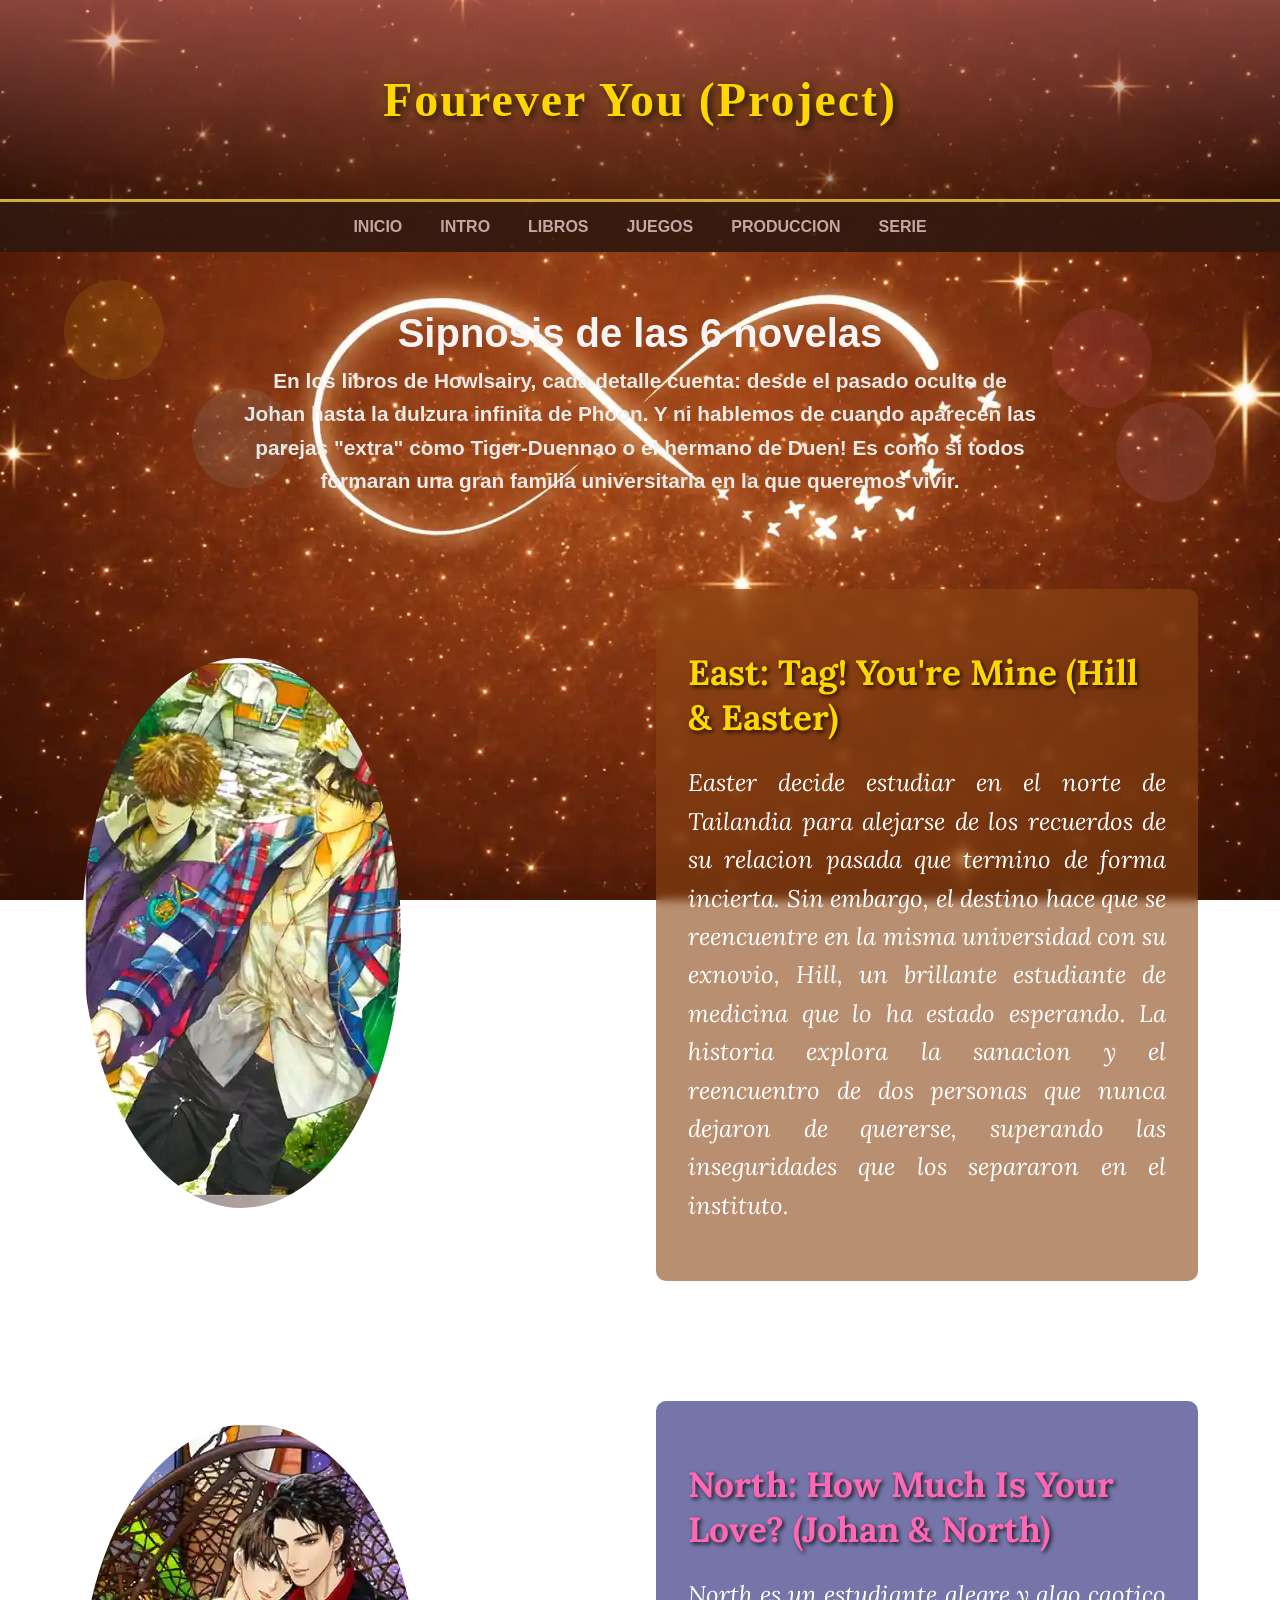
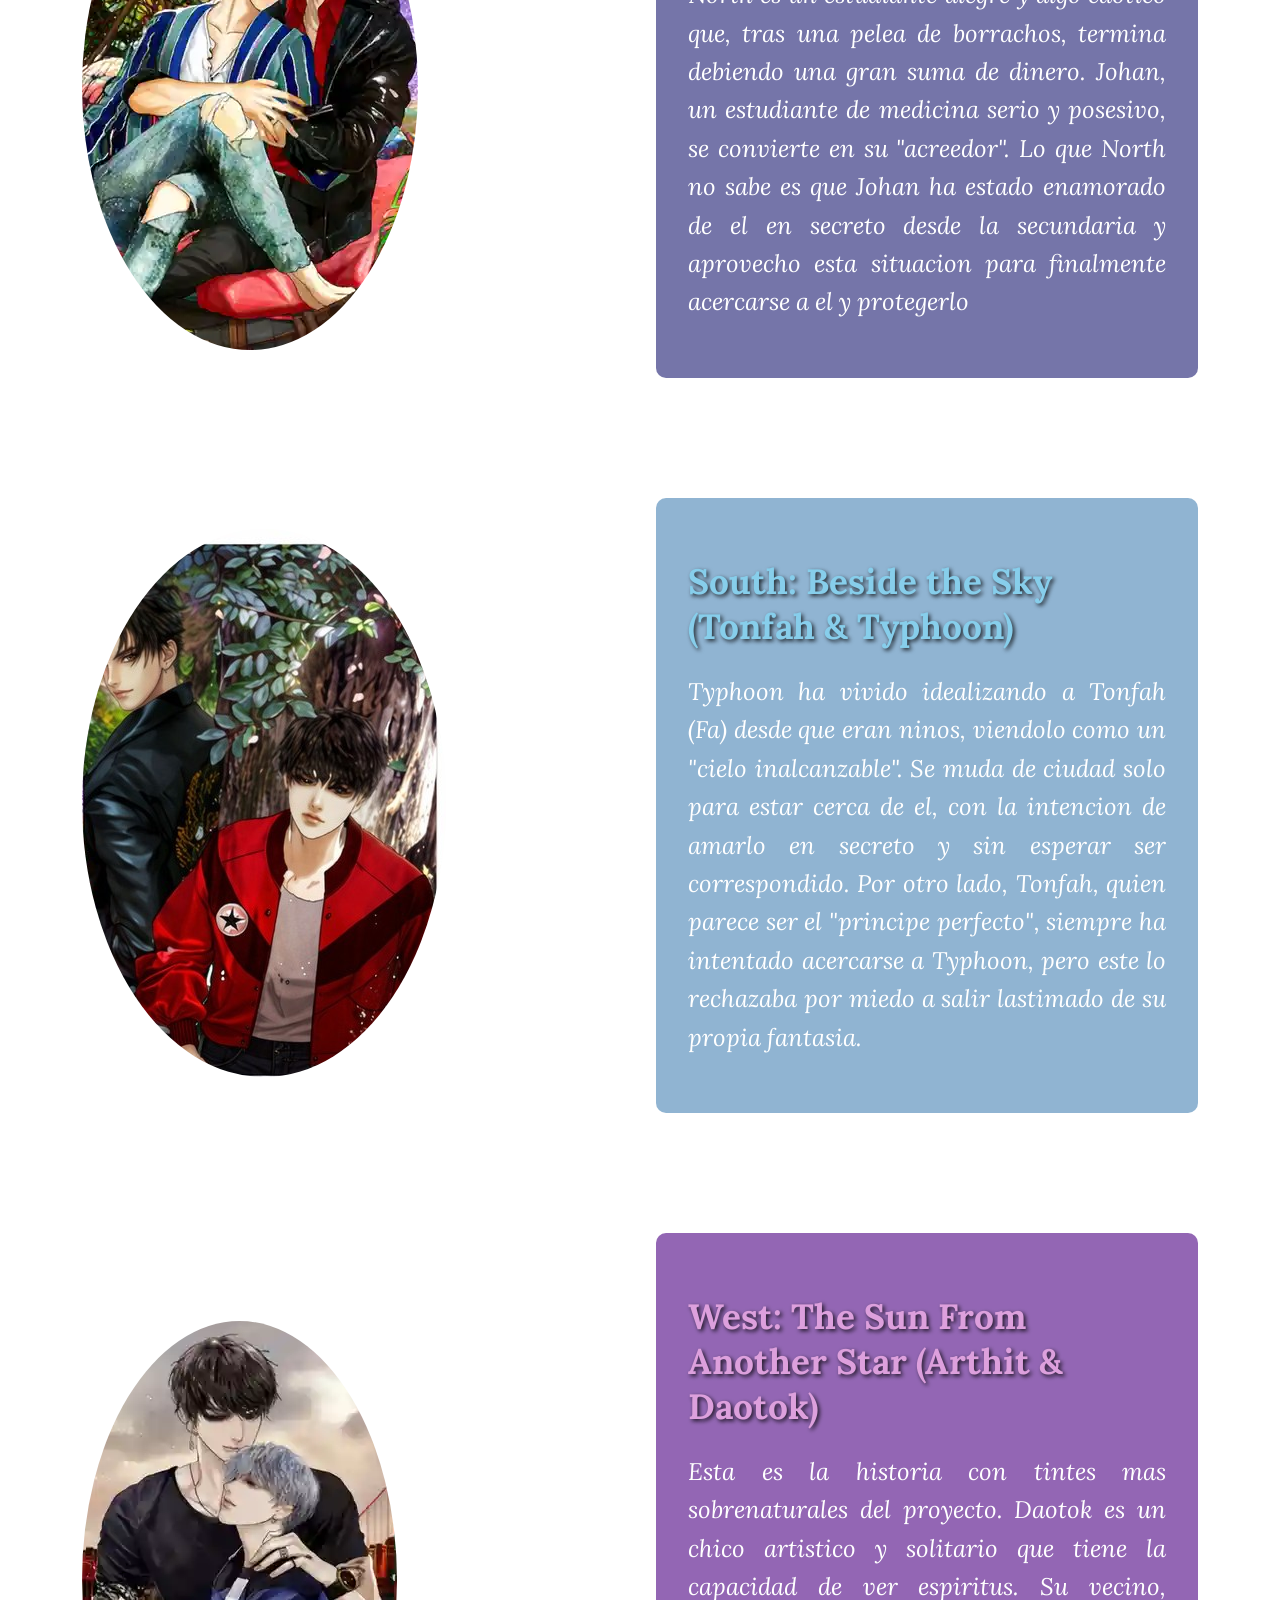
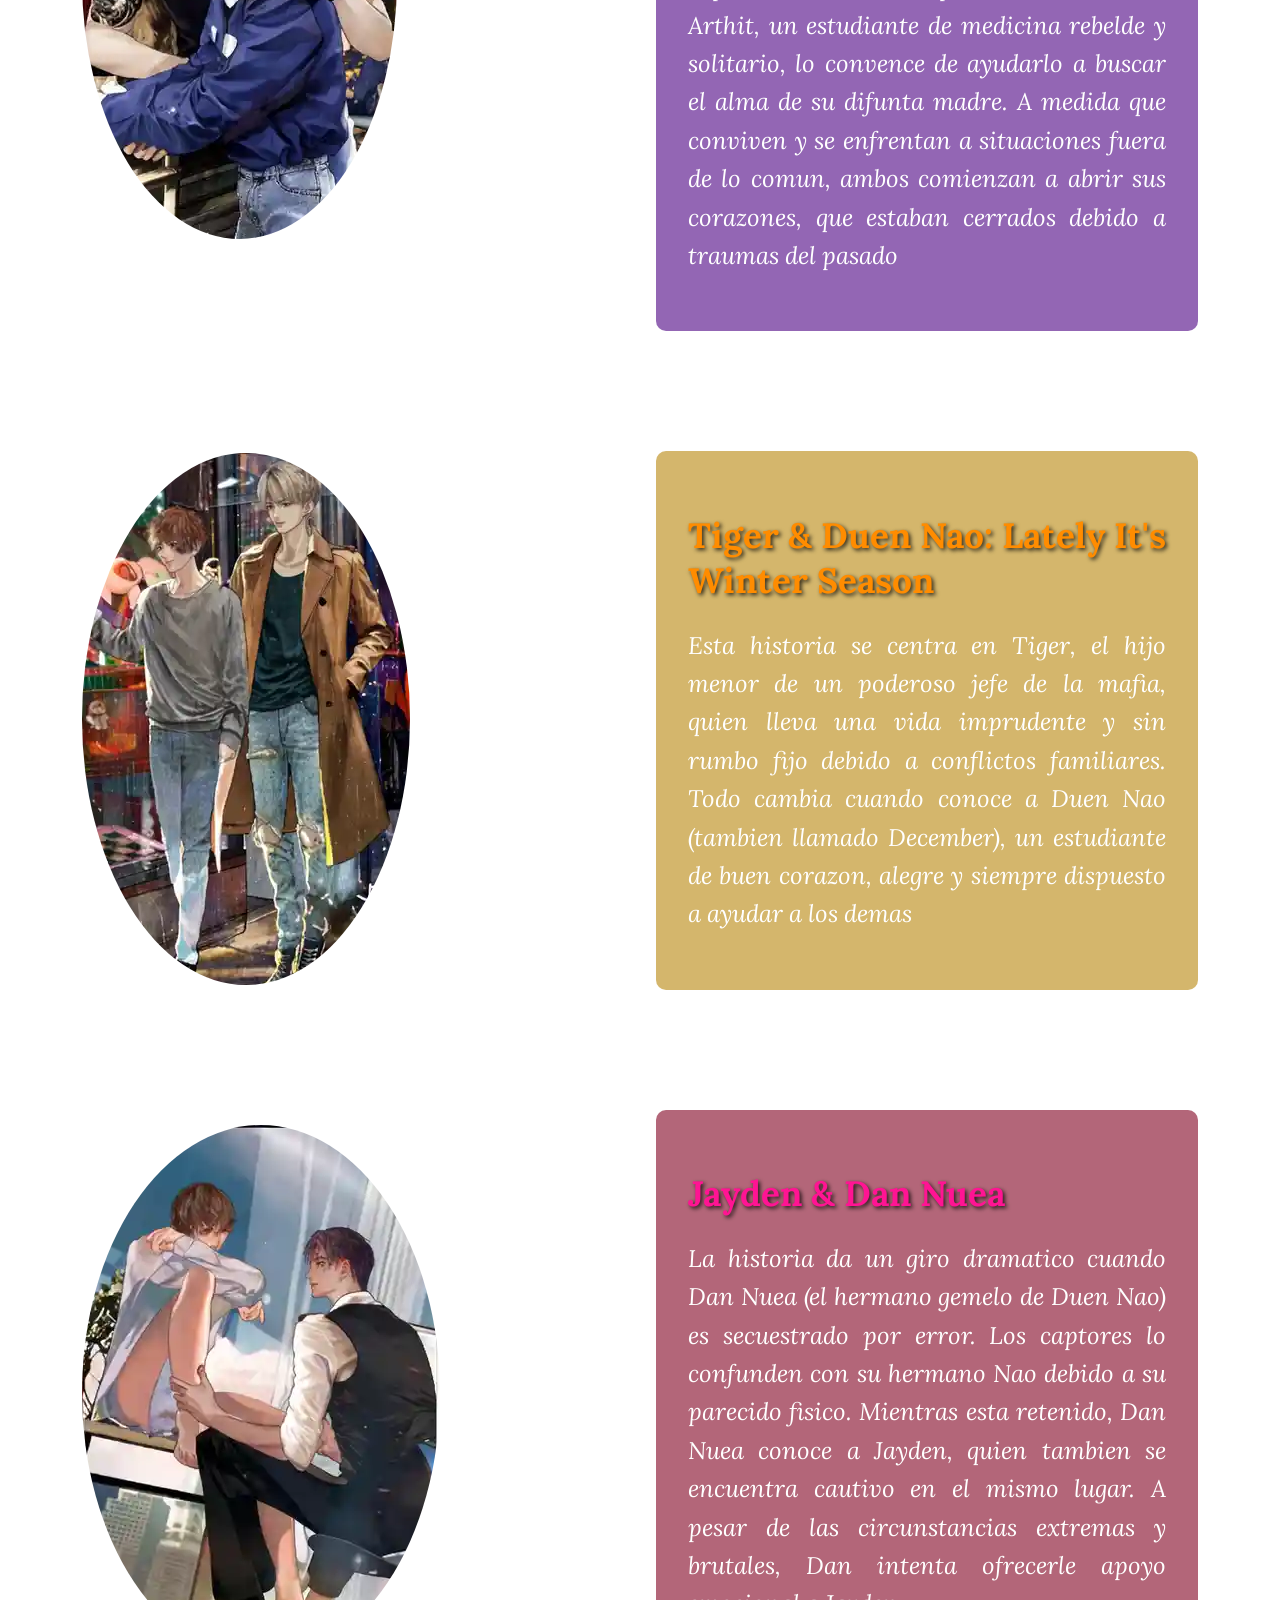
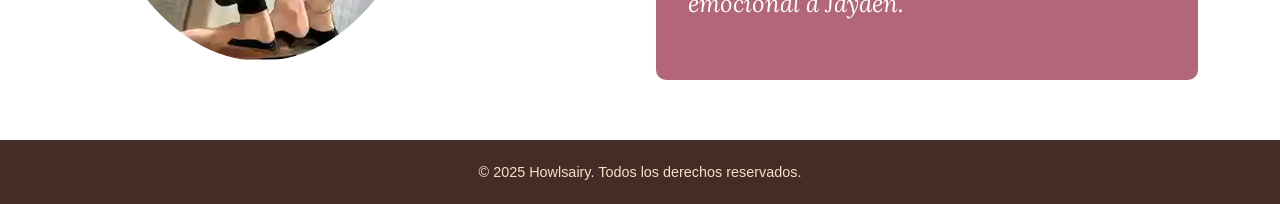
==== commit 6f222292: "puse cambios" ====
--- a/intro.html
+++ b/intro.html
@@ -89,30 +89,30 @@
             text-align: justify;
         }
 
-        /* EAST - Playfair Display */
+        /* EAST - Lora */
         .story-east .story-text {
             background: rgba(139, 69, 19, 0.6);
         }
         .story-east h2 {
-            font-family: 'Playfair Display', serif;
+            font-family: 'Lora', serif;
             color: #ffd700;
         }
         .story-east p {
-            font-family: 'Merriweather', serif;
-            font-weight: 500;
-        }
-
-        /* NORTH - Montserrat */
+            font-family: 'Lora', serif;
+            font-style: italic;
+        }
+
+        /* NORTH - Lora */
         .story-north .story-text {
             background: rgba(25, 25, 112, 0.6);
         }
         .story-north h2 {
-            font-family: 'Montserrat', sans-serif;
+            font-family: 'Lora', serif;
             color: #ff69b4;
         }
         .story-north p {
-            font-family: 'Montserrat', sans-serif;
-            font-weight: 600;
+            font-family: 'Lora', serif;
+            font-style: italic;
         }
 
         /* SOUTH - Lora */
@@ -125,54 +125,56 @@
         }
         .story-south p {
             font-family: 'Lora', serif;
-            font-weight: 500;
-            font-style: italic;
-        }
-
-        /* WEST - Inter */
+            font-style: italic;
+        }
+
+        /* WEST - Lora */
         .story-west .story-text {
             background: rgba(75, 0, 130, 0.6);
         }
         .story-west h2 {
-            font-family: 'Inter', sans-serif;
+            font-family: 'Lora', serif;
             color: #dda0dd;
         }
         .story-west p {
-            font-family: 'Inter', sans-serif;
-            font-weight: 500;
-            letter-spacing: 0.5px;
-        }
-
-        /* TIGER - Poppins */
+            font-family: 'Lora', serif;
+            font-style: italic;
+        }
+
+        /* TIGER - Lora */
         .story-tiger .story-text {
             background: rgba(184, 134, 11, 0.6);
         }
         .story-tiger h2 {
-            font-family: 'Poppins', sans-serif;
+            font-family: 'Lora', serif;
             color: #ff8c00;
         }
         .story-tiger p {
-            font-family: 'Poppins', sans-serif;
-            font-weight: 600;
-        }
-
-        /* JAYDEN - Merriweather Bold */
+            font-family: 'Lora', serif;
+            font-style: italic;
+        }
+
+        /* JAYDEN - Lora */
         .story-jayden .story-text {
             background: rgba(128, 0, 32, 0.6);
         }
         .story-jayden h2 {
-            font-family: 'Merriweather', serif;
+            font-family: 'Lora', serif;
             color: #ff1493;
-            font-weight: 700;
         }
         .story-jayden p {
-            font-family: 'Merriweather', serif;
-            font-weight: 700;
+            font-family: 'Lora', serif;
+            font-style: italic;
         }
     </style>
 </head>
 
 <body class="body-intro">
+    <header class="hhhhh">
+        <h1 class="site-heading-lower">
+            <span>Fourever You (Project)</span>
+        </h1>
+    </header>
     <nav id="mainNav">
         <div class="container">
             <button class="navbar-toggler" type="button" aria-label="Toggle navigation">
@@ -183,8 +185,8 @@
                     <li class="nav-item"><a class="nav-link" href="index.html">Inicio</a></li>
                     <li class="nav-item"><a class="nav-link" href="intro.html">Intro</a></li>
                     <li class="nav-item"><a class="nav-link" href="libros.html">Libros</a></li>
+                    <li class="nav-item"><a class="nav-link" href="Juegos.html">Juegos</a></li>
                     <li class="nav-item"><a class="nav-link" href="Produccion.html">Produccion</a></li>
-                    <li class="nav-item"><a class="nav-link" href="Juegos.html">Juegos</a></li>
                     <li class="nav-item"><a class="nav-link" href="series.html">Serie</a></li>
                 </ul>
             </div>
--- a/css/estilos.css
+++ b/css/estilos.css
@@ -141,8 +141,8 @@
 }
 
 .intro-img {
-  max-width: 250px;
-  width: 100%;
+  max-width: 120px;
+  width: 60%;
   border-radius: 8px;
   flex-shrink: 0;
 }
@@ -404,3 +404,122 @@
     flex-direction: column;
   }
 }
+
+.pirate-font {
+  font-family: 'Pirata One', cursive;
+}
+
+.pergamino {
+  background: linear-gradient(rgba(139, 90, 43, 0.85), rgba(101, 67, 33, 0.9));
+  background-size: cover;
+  padding: 2.5rem;
+  border-radius: 18px;
+  border: 4px solid #d4af37;
+  box-shadow:
+    0 0 8px rgba(212, 175, 55, 0.5),
+    0 0 20px rgba(212, 175, 55, 0.3),
+    0 0 40px rgba(255, 215, 0, 0.15),
+    inset 0 0 30px rgba(0, 0, 0, 0.3);
+  position: relative;
+  overflow: hidden;
+  color: #f5e6c8;
+}
+
+.pergamino::before {
+  content: "";
+  position: absolute;
+  inset: 8px;
+  border: 2px solid rgba(212, 175, 55, 0.6);
+  border-radius: 12px;
+  pointer-events: none;
+}
+
+.pergamino .brillo-dorado {
+  position: absolute;
+  top: -50%;
+  left: -50%;
+  width: 200%;
+  height: 200%;
+  background: linear-gradient(
+    45deg,
+    transparent 40%,
+    rgba(255, 215, 0, 0.15) 45%,
+    rgba(255, 215, 0, 0.3) 50%,
+    rgba(255, 215, 0, 0.15) 55%,
+    transparent 60%
+  );
+  animation: brillo 4s ease-in-out infinite;
+  pointer-events: none;
+}
+
+@keyframes brillo {
+  0% { transform: translateX(-100%) translateY(-100%) rotate(45deg); }
+  100% { transform: translateX(100%) translateY(100%) rotate(45deg); }
+}
+
+.pergamino .esquina {
+  position: absolute;
+  width: 30px;
+  height: 30px;
+  border: 3px solid #d4af37;
+  z-index: 2;
+}
+.pergamino .esquina-tl { top: 12px; left: 12px; border-right: none; border-bottom: none; }
+.pergamino .esquina-tr { top: 12px; right: 12px; border-left: none; border-bottom: none; }
+.pergamino .esquina-bl { bottom: 12px; left: 12px; border-right: none; border-top: none; }
+.pergamino .esquina-br { bottom: 12px; right: 12px; border-left: none; border-top: none; }
+
+.pergamino h2 {
+  font-family: 'Pirata One', cursive;
+  color: #ffd700;
+  text-shadow: 2px 2px 6px rgba(0, 0, 0, 0.7), 0 0 15px rgba(255, 215, 0, 0.3);
+  font-size: 2rem;
+  position: relative;
+  z-index: 1;
+}
+
+.pergamino .section-heading-upper {
+  font-family: 'Pirata One', cursive;
+  color: #ffecb3;
+  font-size: 1rem;
+  letter-spacing: 3px;
+}
+
+.pergamino .section-heading-lower {
+  font-family: 'Pirata One', cursive;
+  color: #ffd700;
+  font-size: 2.2rem;
+}
+
+.pergamino p {
+  font-family: 'Merriweather', serif;
+  color: #f5e6c8;
+  font-size: 1.1rem;
+  line-height: 1.8;
+  position: relative;
+  z-index: 1;
+  text-align: justify;
+}
+
+.intro .pergamino {
+  max-width: 500px;
+  flex-shrink: 0;
+}
+
+.hhhhh {
+  background: linear-gradient(rgba(245, 138, 138, 0.4), rgba(0, 0, 0, 0.4));
+  padding: 2.5rem 1rem;
+  text-align: center;
+  border-bottom: 3px solid #d4af37;
+  box-shadow: 0 4px 20px rgba(212, 175, 55, 0.3);
+}
+
+.hhhhh .site-heading-lower {
+  font-family: 'Pirata One', cursive;
+  color: #ffd700;
+  font-size: 3rem;
+  text-shadow: 3px 3px 8px rgba(0, 0, 0, 0.8), 0 0 20px rgba(255, 215, 0, 0.3);
+  letter-spacing: 2px;
+}
+
+
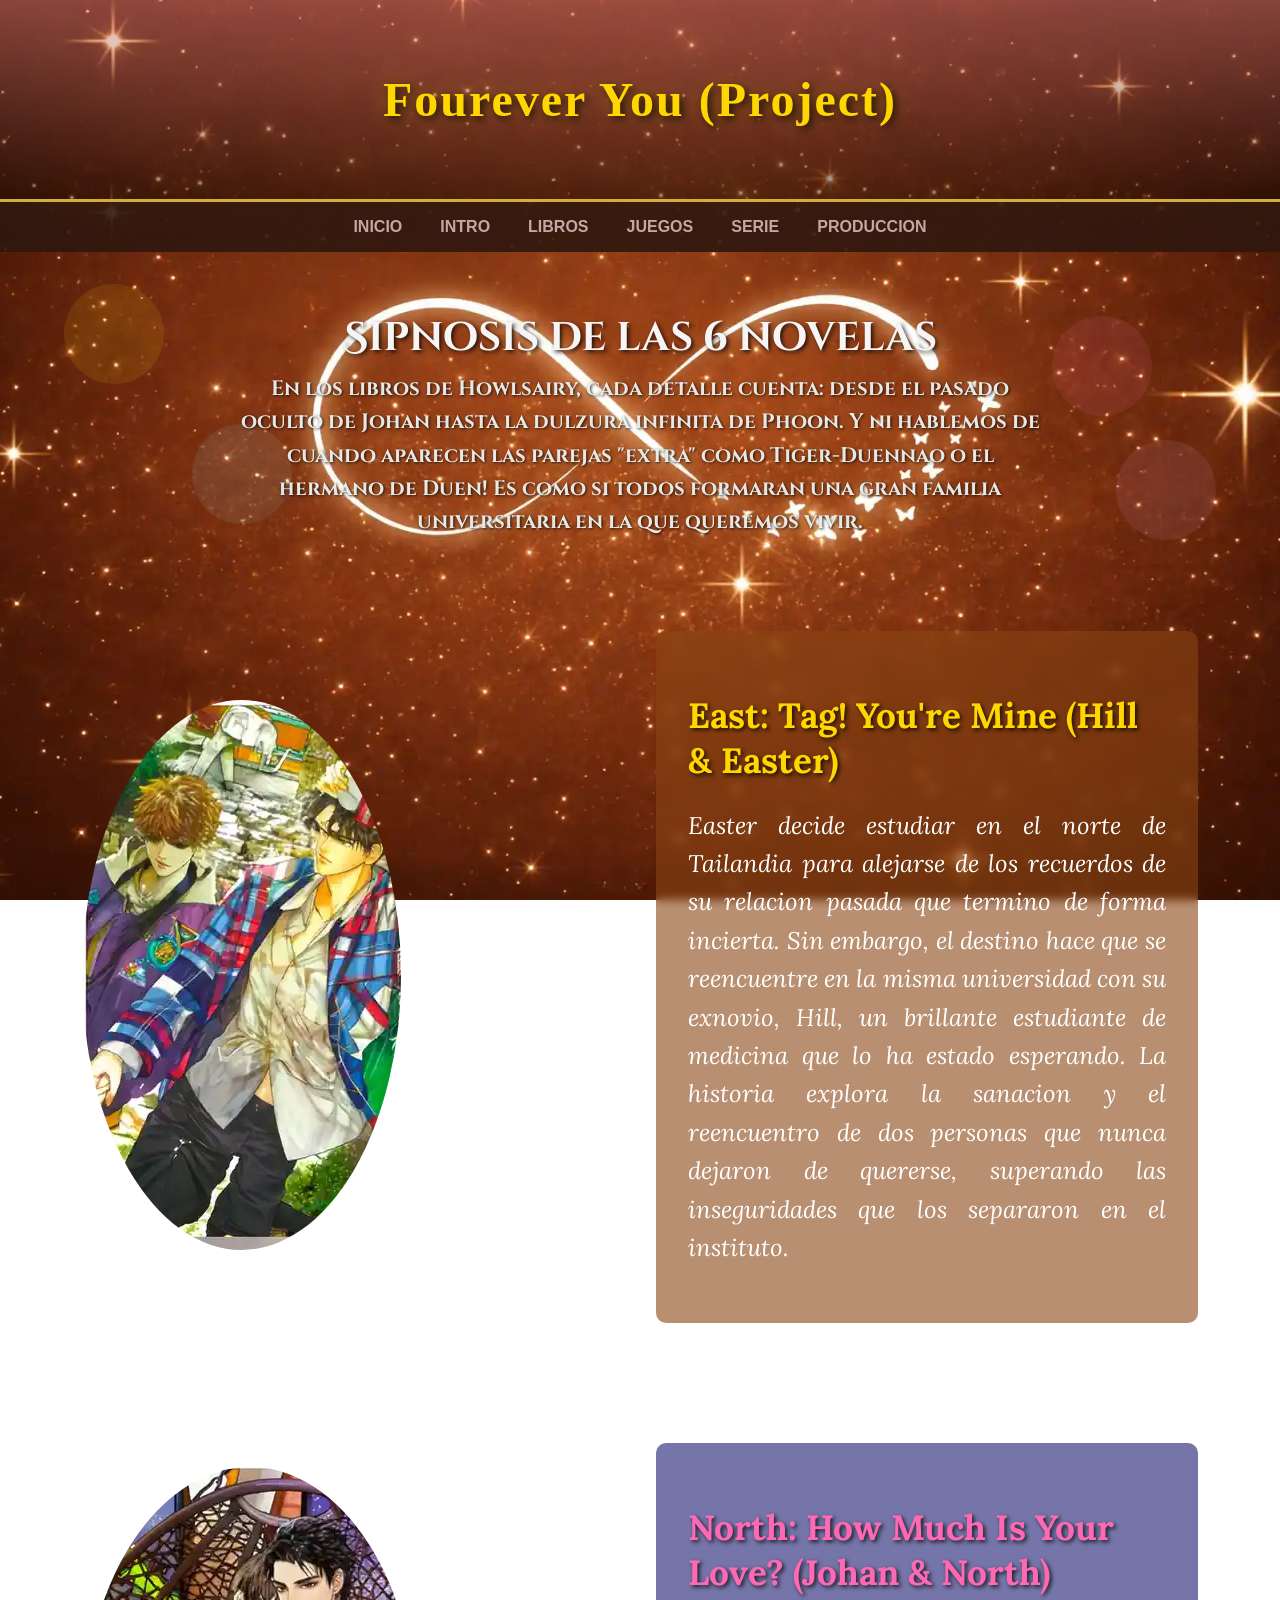
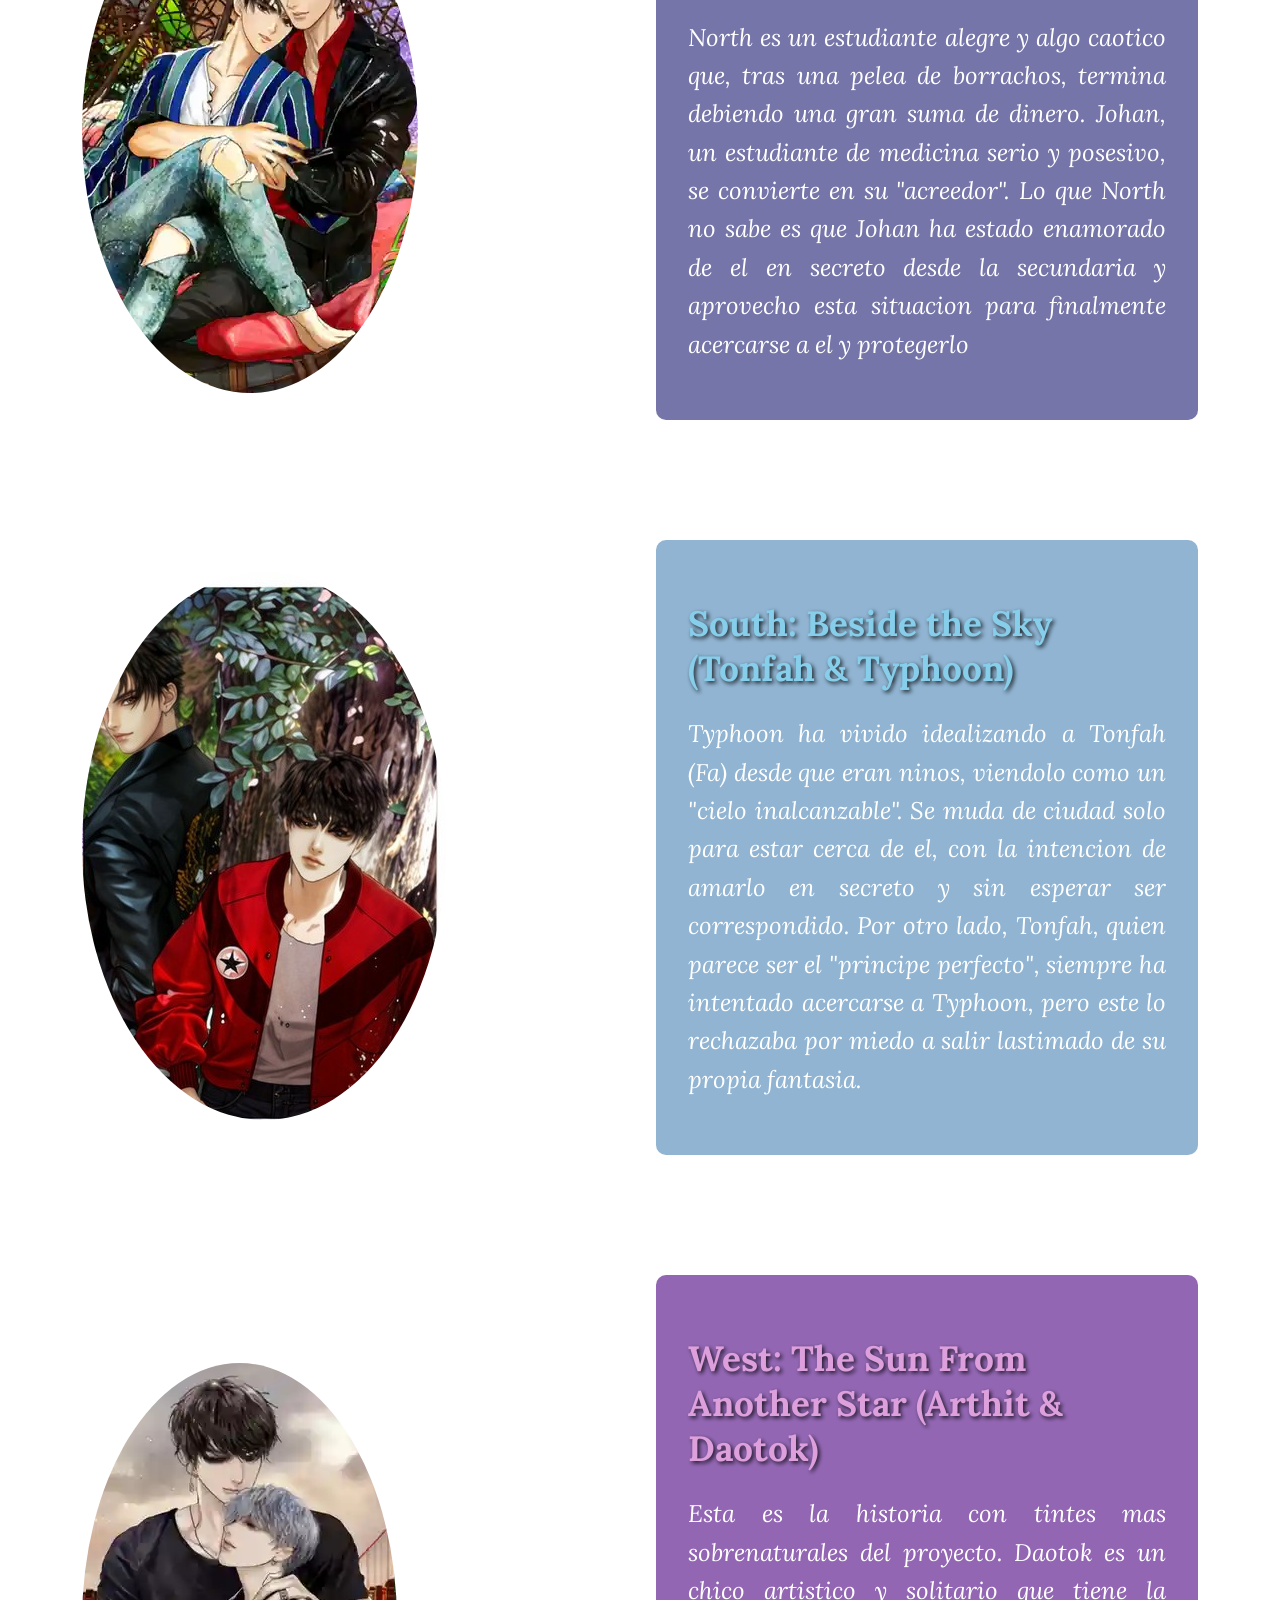
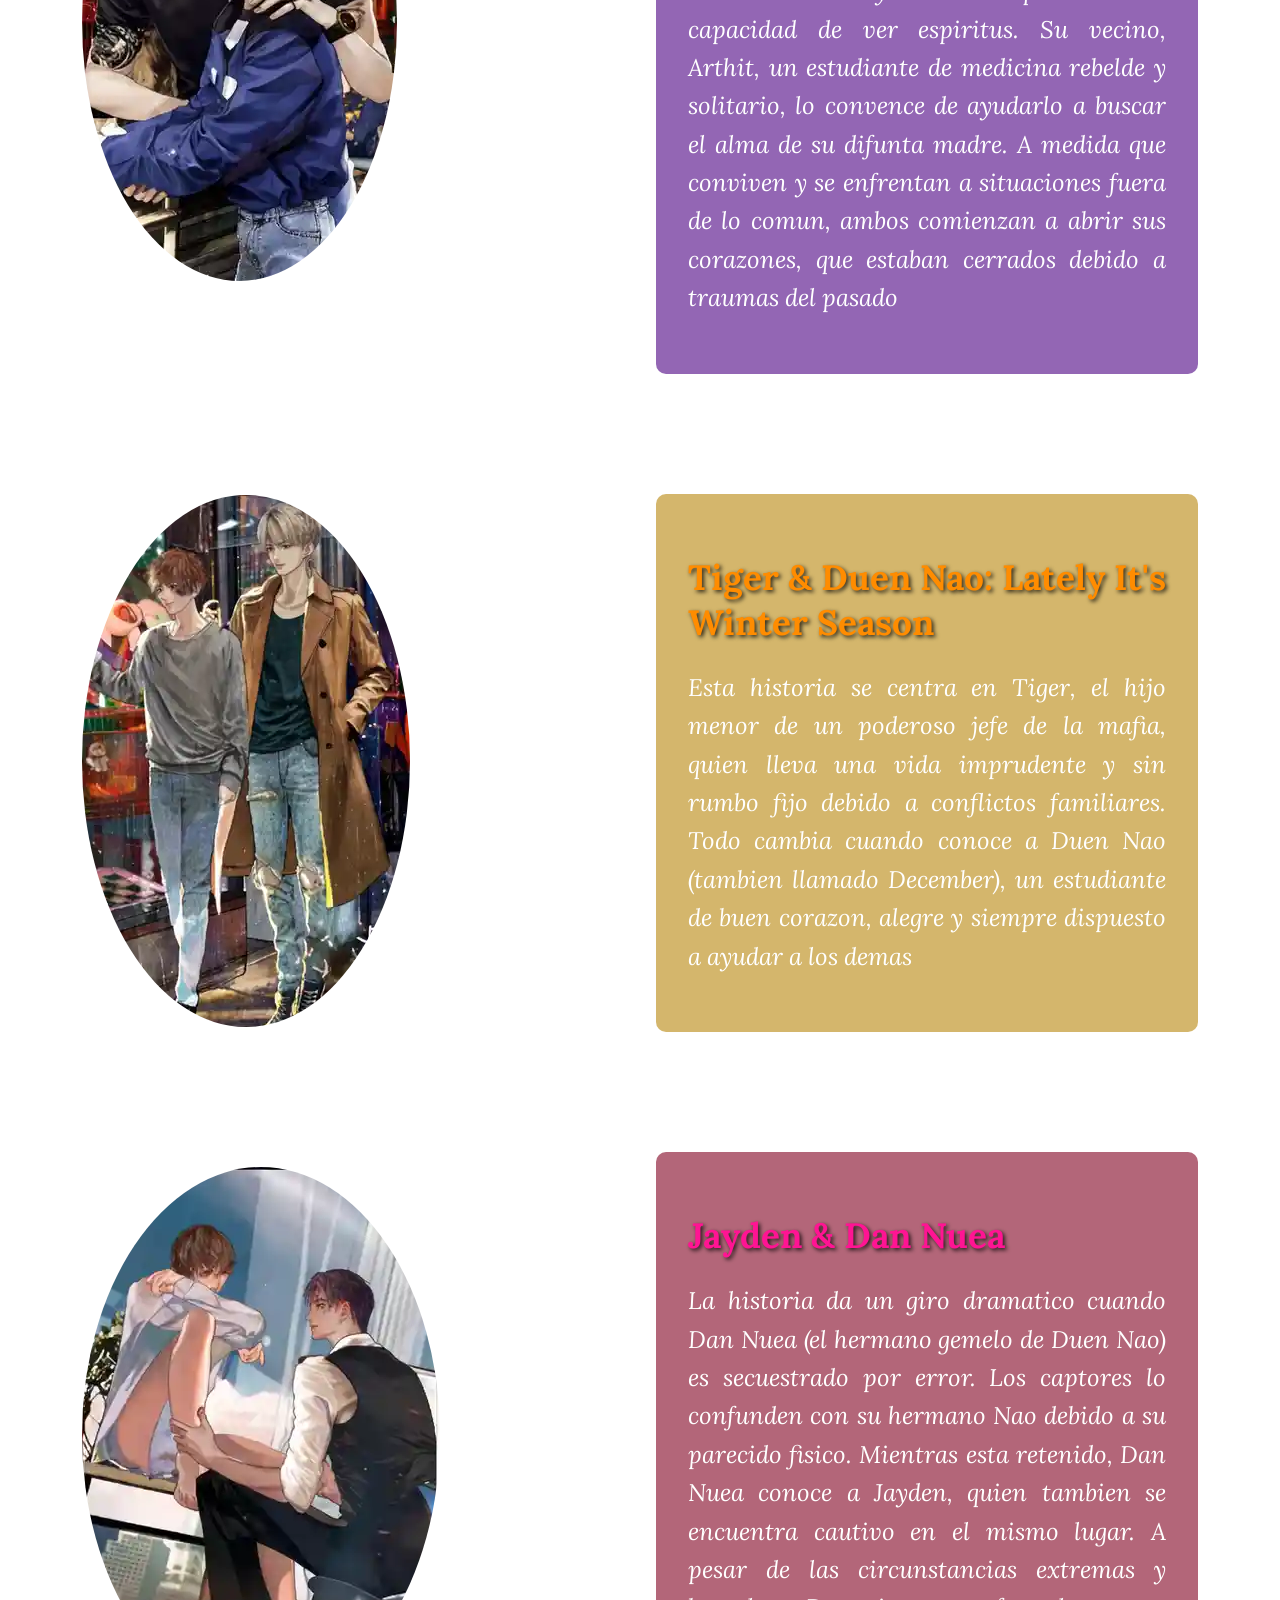
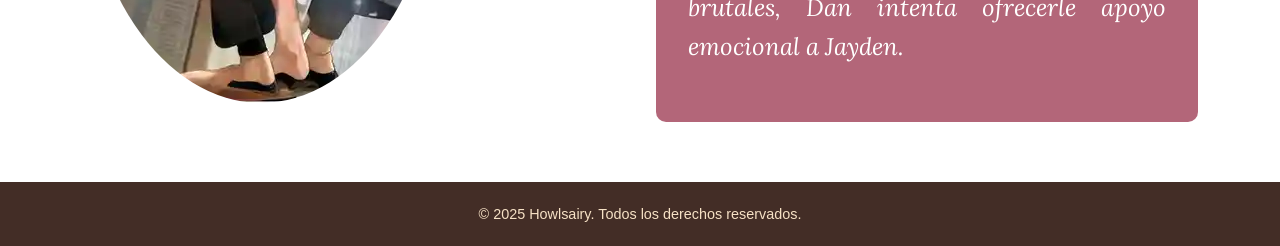
==== commit 1cf03161: "puse cambios" ====
--- a/intro.html
+++ b/intro.html
@@ -6,7 +6,7 @@
     <meta name="viewport" content="width=device-width, initial-scale=1.0">
     <link rel="stylesheet" href="css/estilos.css">
     <link rel="icon" href="img/intro.svg" type="image/svg+xml">
-    <link href="https://fonts.googleapis.com/css2?family=Poppins:wght@400;700&family=Playfair+Display:wght@700&family=Merriweather:wght@400&family=Montserrat:wght@600&family=Lora:wght@500&family=Inter:wght@500&display=swap" rel="stylesheet">
+    <link href="https://fonts.googleapis.com/css2?family=Poppins:wght@400;700&family=Playfair+Display:wght@700&family=Merriweather:wght@400;700&family=Montserrat:wght@600&family=Lora:wght@500&family=Inter:wght@500&family=Cinzel:wght@400;700&family=Cinzel+Decorative:wght@400;700&display=swap" rel="stylesheet">
     <title>Intro</title>
     <style>
         .body-intro {
@@ -25,6 +25,8 @@
             color: #f7f4f5;
             text-align: center;
             font-size: 2.5rem;
+            font-family: 'Cinzel Decorative', cursive;
+            text-shadow: 2px 2px 4px rgba(0, 0, 0, 0.8);
         }
 
         .masthead h2 {
@@ -34,6 +36,8 @@
             margin: 0 auto;
             max-width: 800px;
             text-align: center;
+            font-family: 'Cinzel', serif;
+            text-shadow: 1px 1px 3px rgba(0, 0, 0, 0.8);
         }
 
         .bg-circle {
@@ -186,8 +190,8 @@
                     <li class="nav-item"><a class="nav-link" href="intro.html">Intro</a></li>
                     <li class="nav-item"><a class="nav-link" href="libros.html">Libros</a></li>
                     <li class="nav-item"><a class="nav-link" href="Juegos.html">Juegos</a></li>
+                    <li class="nav-item"><a class="nav-link" href="series.html">Serie</a></li>
                     <li class="nav-item"><a class="nav-link" href="Produccion.html">Produccion</a></li>
-                    <li class="nav-item"><a class="nav-link" href="series.html">Serie</a></li>
                 </ul>
             </div>
         </div>
